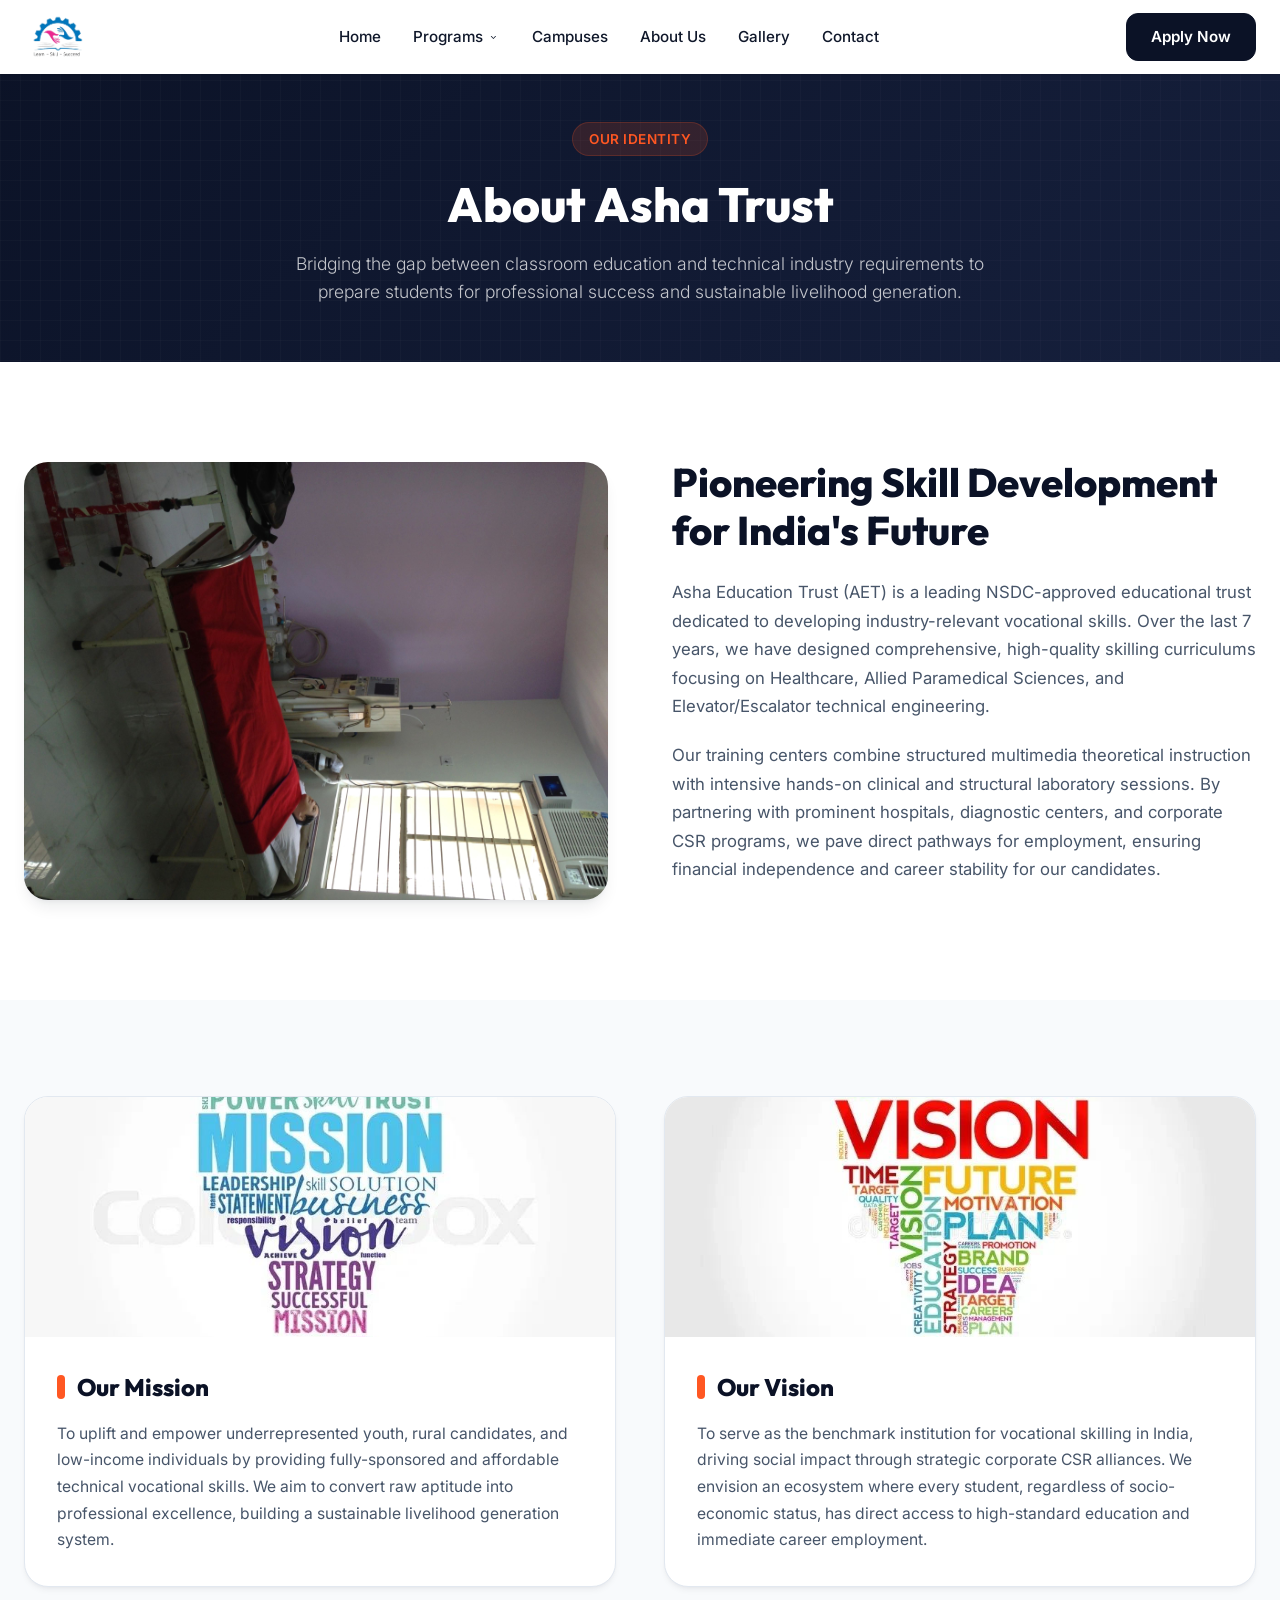
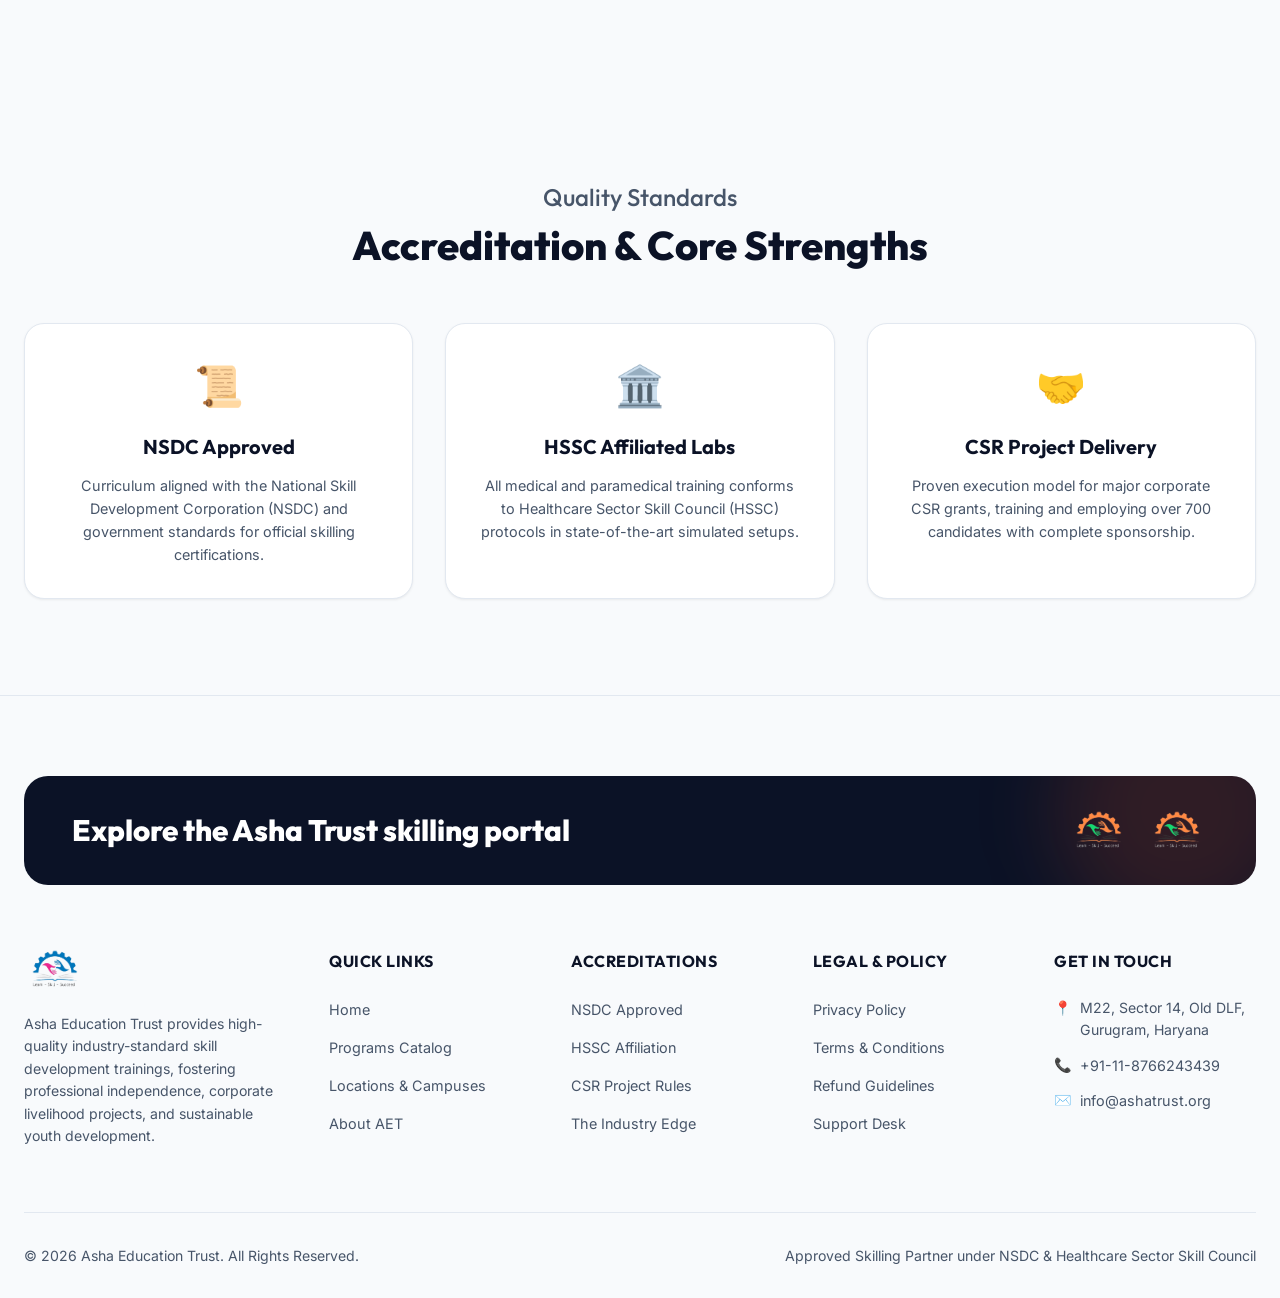
==== about.html @ adbccc6c "feat: add program catalog, about, and contact pages with navigation and styling updates" ====
<!DOCTYPE html>
<html lang="en">
<head>
  <meta charset="UTF-8">
  <meta name="viewport" content="width=device-width, initial-scale=1.0">
  <meta name="description" content="Learn about Asha Education Trust (AET), our mission, vision, government affiliations with NSDC & HSSC, and corporate CSR vocational projects.">
  <meta name="keywords" content="About Asha Education Trust, mission, vision, NSDC, HSSC, CSR skilling, Gurgaon">
  <meta name="author" content="Asha Education Trust">
  
  <title>About Us | Asha Education Trust</title>
  
  <!-- CSS Stylesheet -->
  <link rel="stylesheet" href="style.css">
  
  <!-- Favicon -->
  <link rel="icon" type="image/png" href="images/logo.png">
</head>
<body>

  <!-- --- HEADER & NAVIGATION --- -->
  <header class="site-header" id="site-header">
    <div class="primary-header">
      <div class="container">
        <a href="index.html" class="logo-container" id="logo-link">
          <img src="images/logo.png" alt="Asha Education Trust Logo" id="logo-img">
        </a>
        
        <nav aria-label="Primary Navigation">
          <ul class="nav-links" id="nav-links">
            <li>
              <a href="index.html" class="nav-item-link" id="nav-home">Home</a>
            </li>
            <li>
              <a href="programs.html" class="nav-item-link" id="nav-programs">
                Programs
                <svg xmlns="http://www.w3.org/2000/svg" viewBox="0 0 24 24" width="1em" height="1em"><path fill="currentColor" fill-rule="evenodd" d="M16.53 9.47a.75.75 0 0 1 0 1.06L12 15.06l-4.53-4.53a.75.75 0 1 1 1.06-1.06L12 12.94l3.47-3.47a.75.75 0 0 1 1.06 0" clip-rule="evenodd"></path></svg>
              </a>
            </li>
            <li>
              <a href="index.html#campuses" class="nav-item-link" id="nav-campuses">Campuses</a>
            </li>
            <li>
              <a href="about.html" class="nav-item-link active" id="nav-about">About Us</a>
            </li>
            <li>
              <a href="index.html#gallery" class="nav-item-link" id="nav-gallery">Gallery</a>
            </li>
            <li>
              <a href="contact.html" class="nav-item-link" id="nav-contact">Contact</a>
            </li>
          </ul>
        </nav>
        
        <div class="header-actions">
          <a href="contact.html" class="btn btn-primary" id="header-cta-btn">Apply Now</a>
          
          <button class="nav-toggle-btn" id="menu-toggle" aria-expanded="false" aria-label="Toggle navigation">
            <span></span>
            <span></span>
            <span></span>
          </button>
        </div>
      </div>
    </div>
  </header>

  <!-- --- SUBPAGE HERO BANNER --- -->
  <section class="subpage-banner">
    <div class="subpage-banner-content">
      <span class="subpage-banner-badge">Our Identity</span>
      <h1 class="subpage-banner-title">About Asha Trust</h1>
      <p class="subpage-banner-desc">Bridging the gap between classroom education and technical industry requirements to prepare students for professional success and sustainable livelihood generation.</p>
    </div>
  </section>

  <!-- --- INTRO SECTION --- -->
  <section class="section about-intro-section">
    <div class="container">
      <div class="about-intro-grid">
        
        <!-- Left: Image -->
        <div class="about-intro-img">
          <img src="images/science-lab.jpg" alt="Students practicing clinical techniques in laboratories">
        </div>
        
        <!-- Right: Text Content -->
        <div class="about-intro-content">
          <h2>Pioneering Skill Development for India's Future</h2>
          <p>Asha Education Trust (AET) is a leading NSDC-approved educational trust dedicated to developing industry-relevant vocational skills. Over the last 7 years, we have designed comprehensive, high-quality skilling curriculums focusing on Healthcare, Allied Paramedical Sciences, and Elevator/Escalator technical engineering.</p>
          <p>Our training centers combine structured multimedia theoretical instruction with intensive hands-on clinical and structural laboratory sessions. By partnering with prominent hospitals, diagnostic centers, and corporate CSR programs, we pave direct pathways for employment, ensuring financial independence and career stability for our candidates.</p>
        </div>
        
      </div>
    </div>
  </section>

  <!-- --- MISSION & VISION SECTION --- -->
  <section class="section mission-vision-section">
    <div class="container">
      <div class="mission-vision-grid">
        
        <!-- Mission Card -->
        <div class="mv-card">
          <div class="mv-img-box">
            <img src="images/mission.jpg" alt="Asha Education Trust Mission">
          </div>
          <div class="mv-info-box">
            <h3>Our Mission</h3>
            <p>To uplift and empower underrepresented youth, rural candidates, and low-income individuals by providing fully-sponsored and affordable technical vocational skills. We aim to convert raw aptitude into professional excellence, building a sustainable livelihood generation system.</p>
          </div>
        </div>
        
        <!-- Vision Card -->
        <div class="mv-card">
          <div class="mv-img-box">
            <img src="images/vision.jpg" alt="Asha Education Trust Vision">
          </div>
          <div class="mv-info-box">
            <h3>Our Vision</h3>
            <p>To serve as the benchmark institution for vocational skilling in India, driving social impact through strategic corporate CSR alliances. We envision an ecosystem where every student, regardless of socio-economic status, has direct access to high-standard education and immediate career employment.</p>
          </div>
        </div>
        
      </div>
    </div>
  </section>

  <!-- --- ACCREDITATIONS & CORE VALUES --- -->
  <section class="section edge-section">
    <div class="container text-center">
      <span class="section-pretitle">Quality Standards</span>
      <h2 class="edge-heading" style="margin-bottom: 40px;">Accreditation & Core Strengths</h2>
      
      <div class="about-badges-grid">
        
        <!-- Badge 1 -->
        <div class="about-badge-card">
          <span class="about-badge-icon">📜</span>
          <h4>NSDC Approved</h4>
          <p>Curriculum aligned with the National Skill Development Corporation (NSDC) and government standards for official skilling certifications.</p>
        </div>
        
        <!-- Badge 2 -->
        <div class="about-badge-card">
          <span class="about-badge-icon">🏛️</span>
          <h4>HSSC Affiliated Labs</h4>
          <p>All medical and paramedical training conforms to Healthcare Sector Skill Council (HSSC) protocols in state-of-the-art simulated setups.</p>
        </div>
        
        <!-- Badge 3 -->
        <div class="about-badge-card">
          <span class="about-badge-icon">🤝</span>
          <h4>CSR Project Delivery</h4>
          <p>Proven execution model for major corporate CSR grants, training and employing over 700 candidates with complete sponsorship.</p>
        </div>
        
      </div>
    </div>
  </section>

  <!-- --- FOOTER --- -->
  <footer class="main-footer">
    <div class="container">
      
      <!-- App Explore Banner -->
      <div class="app-explore-banner">
        <h3 class="app-explore-title">Explore the Asha Trust skilling portal</h3>
        <div class="app-store-badges-row">
          <a href="https://play.google.com/store" target="_blank" class="store-badge-link">
            <img src="images/logo.png" alt="Google Play Store Badge placeholder" style="height:40px; border-radius: 4px; object-fit: contain; filter: invert(1);">
          </a>
          <a href="https://apps.apple.com" target="_blank" class="store-badge-link">
            <img src="images/logo.png" alt="Apple App Store Badge placeholder" style="height:40px; border-radius: 4px; object-fit: contain; filter: invert(1);">
          </a>
        </div>
      </div>
      
      <!-- Footer columns -->
      <div class="footer-main-grid">
        
        <!-- Brand column -->
        <div class="footer-brand-col">
          <a href="index.html" class="footer-logo">
            <img src="images/logo.png" alt="Asha Education Trust Logo">
          </a>
          <p class="footer-brand-desc">Asha Education Trust provides high-quality industry-standard skill development trainings, fostering professional independence, corporate livelihood projects, and sustainable youth development.</p>
        </div>
        
        <!-- Links Col 1 -->
        <div class="footer-links-col">
          <h4>Quick Links</h4>
          <ul class="footer-links-list">
            <li><a href="index.html" class="footer-item-link">Home</a></li>
            <li><a href="programs.html" class="footer-item-link">Programs Catalog</a></li>
            <li><a href="index.html#campuses" class="footer-item-link">Locations &amp; Campuses</a></li>
            <li><a href="about.html" class="footer-item-link">About AET</a></li>
          </ul>
        </div>
        
        <!-- Links Col 2 -->
        <div class="footer-links-col">
          <h4>Accreditations</h4>
          <ul class="footer-links-list">
            <li><a href="about.html" class="footer-item-link">NSDC Approved</a></li>
            <li><a href="about.html" class="footer-item-link">HSSC Affiliation</a></li>
            <li><a href="index.html#eligibility" class="footer-item-link">CSR Project Rules</a></li>
            <li><a href="index.html#edge" class="footer-item-link">The Industry Edge</a></li>
          </ul>
        </div>
        
        <!-- Links Col 3 -->
        <div class="footer-links-col">
          <h4>Legal &amp; Policy</h4>
          <ul class="footer-links-list">
            <li><a href="#" class="footer-item-link">Privacy Policy</a></li>
            <li><a href="#" class="footer-item-link">Terms &amp; Conditions</a></li>
            <li><a href="#" class="footer-item-link">Refund Guidelines</a></li>
            <li><a href="contact.html" class="footer-item-link">Support Desk</a></li>
          </ul>
        </div>
        
        <!-- Links Col 4 -->
        <div class="footer-links-col">
          <h4>Get In Touch</h4>
          <div class="footer-contact-address">
            <span>📍</span>
            <span>M22, Sector 14, Old DLF, Gurugram, Haryana</span>
          </div>
          <div class="footer-contact-address">
            <span>📞</span>
            <a href="tel:+91118766243439" class="footer-item-link">+91-11-8766243439</a>
          </div>
          <div class="footer-contact-address">
            <span>✉️</span>
            <a href="mailto:info@ashatrust.org" class="footer-item-link">info@ashatrust.org</a>
          </div>
        </div>
        
      </div>
      
      <!-- Footer Bottom Row -->
      <div class="footer-bottom-row">
        <p>&copy; 2026 Asha Education Trust. All Rights Reserved.</p>
        <p>Approved Skilling Partner under NSDC &amp; Healthcare Sector Skill Council</p>
      </div>
      
    </div>
  </footer>

  <!-- --- LIGHTBOX POPUP MODAL --- -->
  <div class="lightbox" id="lightbox-modal">
    <span class="lightbox-close" id="lightbox-close">&times;</span>
    <img src="" alt="Expanded View" class="lightbox-content" id="lightbox-img">
  </div>

  <!-- Javascript File -->
  <script src="index.js"></script>
</body>
</html>
---- style.css ----
/*
 * Asha Education Trust - Redesigned Stylesheet
 * Fully custom modern UI replica of the Virohan.com design system
 */

@import url('https://fonts.googleapis.com/css2?family=Inter:wght@300;400;500;600;700&family=Outfit:wght@400;500;600;700;800&display=swap');

/* --- DESIGN SYSTEM & TOKENS --- */
:root {
  --color-primary: #FF5722;          /* Vibrant Orange/Red */
  --color-primary-hover: #E64A19;
  --color-primary-light: #FFF5F2;
  --color-navy-dark: #0B1226;         /* Brand Dark Navy */
  --color-navy-slate: #1E293B;        /* Slate Blue */
  --color-bg-light: #F8FAFC;          /* Clean White/Grey */
  --color-bg-white: #FFFFFF;
  --color-text-dark: #0F172A;         /* Charcoal/Slate */
  --color-text-light: #FFFFFF;
  --color-text-muted: #475569;
  --color-border: #E2E8F0;
  --color-red-tag: #EF4444;           /* Alert Red */
  --color-gold-bg: #FFF7ED;           /* Scholarship Pill Bg */
  --color-gold-text: #C2410C;
  
  --font-heading: 'Outfit', sans-serif;
  --font-body: 'Inter', sans-serif;
  
  --shadow-sm: 0 1px 3px rgba(0, 0, 0, 0.05), 0 1px 2px rgba(0, 0, 0, 0.02);
  --shadow-md: 0 4px 6px -1px rgba(15, 23, 42, 0.05), 0 2px 4px -2px rgba(15, 23, 42, 0.05);
  --shadow-lg: 0 10px 15px -3px rgba(15, 23, 42, 0.08), 0 4px 6px -4px rgba(15, 23, 42, 0.08);
  --shadow-xl: 0 20px 25px -5px rgba(15, 23, 42, 0.1), 0 8px 10px -6px rgba(15, 23, 42, 0.1);
  
  --transition-fast: 0.15s ease;
  --transition-normal: 0.3s cubic-bezier(0.4, 0, 0.2, 1);
  --transition-slow: 0.5s ease;
  
  --container-width: 1280px;
  --header-height: 74px; /* main header only */
}

/* --- RESET & BASIC STYLES --- */
*, *::before, *::after {
  box-sizing: border-box;
  margin: 0;
  padding: 0;
}

html {
  scroll-behavior: smooth;
  font-size: 16px;
}

body {
  font-family: var(--font-body);
  background-color: var(--color-bg-white);
  color: var(--color-text-dark);
  line-height: 1.5;
  -webkit-font-smoothing: antialiased;
  overflow-x: hidden;
}

img {
  max-width: 100%;
  height: auto;
  display: block;
}

a {
  color: inherit;
  text-decoration: none;
  transition: var(--transition-fast);
}

ul {
  list-style: none;
}

button, input, select, textarea {
  font-family: inherit;
  font-size: inherit;
  border: none;
  outline: none;
  background: none;
}

/* --- UTILITY CLASSES --- */
.container {
  max-width: var(--container-width);
  margin: 0 auto;
  padding: 0 24px;
}

.section {
  padding: 96px 0;
}

.section-alt {
  background-color: var(--color-bg-light);
}

.text-center {
  text-align: center;
}

.highlight-text {
  color: var(--color-primary);
  font-weight: 700;
}

/* --- BUTTONS --- */
.btn {
  display: inline-flex;
  align-items: center;
  justify-content: center;
  padding: 12px 24px;
  border-radius: 12px;
  font-weight: 600;
  font-size: 0.95rem;
  cursor: pointer;
  transition: var(--transition-normal);
  gap: 8px;
}

.btn-primary {
  background-color: var(--color-navy-dark);
  color: var(--color-text-light);
  border: 1px solid var(--color-navy-dark);
}

.btn-primary:hover {
  background-color: var(--color-primary);
  border-color: var(--color-primary);
  transform: translateY(-2px);
  box-shadow: 0 10px 20px -10px rgba(255, 87, 34, 0.4);
}

.btn-secondary {
  background-color: transparent;
  color: var(--color-text-light);
  border: 1.5px solid rgba(255, 255, 255, 0.3);
}

.btn-secondary:hover {
  background-color: rgba(255, 255, 255, 0.1);
  border-color: var(--color-text-light);
  transform: translateY(-2px);
}

.btn-orange {
  background-color: var(--color-primary);
  color: var(--color-text-light);
  border: 1px solid var(--color-primary);
}

.btn-orange:hover {
  background-color: var(--color-primary-hover);
  border-color: var(--color-primary-hover);
  transform: translateY(-2px);
  box-shadow: 0 10px 20px -10px rgba(255, 87, 34, 0.4);
}

.btn-outline {
  background-color: transparent;
  color: var(--color-navy-dark);
  border: 1.5px solid var(--color-border);
}

.btn-outline:hover {
  border-color: var(--color-navy-dark);
  background-color: rgba(11, 18, 38, 0.02);
}

/* --- DUAL HEADER --- */
.site-header {
  position: fixed;
  top: 0;
  left: 0;
  right: 0;
  z-index: 1000;
  background-color: var(--color-bg-white);
  box-shadow: var(--shadow-sm);
  transition: var(--transition-normal);
}

/* Secondary Navigation */
.secondary-header {
  background-color: var(--color-bg-light);
  border-bottom: 1px solid var(--color-border);
  height: 36px;
  display: flex;
  align-items: center;
}

.secondary-nav {
  display: flex;
  justify-content: flex-end;
  gap: 24px;
  width: 100%;
}

.sec-link {
  font-size: 0.8rem;
  font-weight: 500;
  color: var(--color-text-muted);
}

.sec-link:hover {
  color: var(--color-primary);
}

/* Primary Navigation */
.primary-header {
  height: 74px;
  display: flex;
  align-items: center;
}

.primary-header .container {
  display: flex;
  align-items: center;
  justify-content: space-between;
  width: 100%;
}

.logo-container img {
  height: 44px;
  width: auto;
}

.nav-links {
  display: flex;
  gap: 32px;
  align-items: center;
}

.nav-item-link {
  font-family: var(--font-body);
  font-weight: 500;
  font-size: 0.95rem;
  color: var(--color-text-dark);
  display: flex;
  align-items: center;
  gap: 4px;
  padding: 8px 0;
}

.nav-item-link:hover {
  color: var(--color-primary);
}

.nav-item-link svg {
  font-size: 0.8rem;
  transition: var(--transition-fast);
}

.nav-item-link:hover svg {
  transform: translateY(2px);
}

.header-actions {
  display: flex;
  align-items: center;
  gap: 16px;
}

.nav-toggle-btn {
  display: none;
  flex-direction: column;
  justify-content: space-between;
  width: 24px;
  height: 18px;
  cursor: pointer;
  z-index: 1001;
}

.nav-toggle-btn span {
  display: block;
  height: 2px;
  width: 100%;
  background-color: var(--color-text-dark);
  border-radius: 2px;
  transition: var(--transition-normal);
}

/* --- HERO SECTION --- */
.hero-section {
  padding-top: calc(var(--header-height) + 24px);
  padding-bottom: 48px;
  background-color: var(--color-bg-white);
}

.hero-rounded-card {
  background-color: var(--color-navy-dark);
  border-radius: 32px;
  overflow: hidden;
  display: grid;
  grid-template-columns: 1.1fr 0.9fr;
  color: var(--color-text-light);
  min-height: 520px;
}

.hero-left-content {
  padding: 56px;
  display: flex;
  flex-direction: column;
  justify-content: center;
  align-items: flex-start;
}

/* Scholarship Pill Badge */
.scholarship-badge {
  background-color: var(--color-gold-bg);
  border: 1px solid rgba(194, 65, 12, 0.15);
  border-radius: 9999px;
  padding: 8px 16px;
  display: inline-flex;
  align-items: center;
  gap: 10px;
  margin-bottom: 28px;
  color: var(--color-gold-text);
  font-size: 0.88rem;
  font-weight: 500;
  transition: var(--transition-normal);
}

.scholarship-badge:hover {
  transform: translateY(-2px);
  box-shadow: 0 4px 12px rgba(194, 65, 12, 0.08);
}

.badge-icon {
  background-color: var(--color-primary);
  color: var(--color-text-light);
  width: 24px;
  height: 24px;
  border-radius: 50%;
  display: flex;
  align-items: center;
  justify-content: center;
  font-size: 0.8rem;
}

.badge-tag {
  background-color: var(--color-red-tag);
  color: var(--color-text-light);
  font-size: 0.65rem;
  font-weight: 700;
  padding: 2px 6px;
  border-radius: 4px;
  letter-spacing: 0.5px;
  line-height: 1;
}

.badge-arrow {
  font-size: 1rem;
  margin-left: 4px;
}

.hero-title-main {
  font-family: var(--font-heading);
  font-size: 3.25rem;
  font-weight: 800;
  line-height: 1.15;
  margin-bottom: 20px;
}

.hero-desc-text {
  font-size: 1.1rem;
  color: rgba(255, 255, 255, 0.7);
  margin-bottom: 36px;
  max-width: 520px;
  font-weight: 300;
}

.hero-button-group {
  display: flex;
  gap: 16px;
}

.hero-right-img {
  position: relative;
  background-color: #101524;
  overflow: hidden;
  height: 100%;
}

.hero-right-img img {
  width: 100%;
  height: 100%;
  object-fit: cover;
  object-position: center;
}

/* --- PARTNERS MARQUEE SECTION --- */
.partners-section {
  padding: 48px 0;
  background-color: var(--color-bg-white);
  border-bottom: 1px solid var(--color-border);
}

.marquee-heading {
  font-family: var(--font-heading);
  font-size: 1.25rem;
  font-weight: 600;
  color: var(--color-text-dark);
  margin-bottom: 32px;
}

.marquee-container {
  overflow: hidden;
  position: relative;
  width: 100%;
}

.marquee-container::before,
.marquee-container::after {
  content: '';
  position: absolute;
  top: 0;
  bottom: 0;
  width: 100px;
  z-index: 2;
  pointer-events: none;
}

.marquee-container::before {
  left: 0;
  background: linear-gradient(to right, var(--color-bg-white), transparent);
}

.marquee-container::after {
  right: 0;
  background: linear-gradient(to left, var(--color-bg-white), transparent);
}

.marquee-row {
  display: flex;
  gap: 48px;
  margin-bottom: 24px;
}

.marquee-row-reverse {
  margin-bottom: 0;
}

.marquee-inner {
  display: flex;
  gap: 48px;
  flex-shrink: 0;
  align-items: center;
}

.scroll-left {
  animation: marquee-left 35s linear infinite;
}

.scroll-right {
  animation: marquee-right 35s linear infinite;
}

.marquee-logo-card {
  background-color: var(--color-bg-light);
  border: 1px solid var(--color-border);
  border-radius: 12px;
  padding: 12px 28px;
  display: flex;
  align-items: center;
  justify-content: center;
  height: 60px;
  width: 180px;
  flex-shrink: 0;
  transition: var(--transition-fast);
}

.marquee-logo-card:hover {
  transform: translateY(-2px);
  border-color: var(--color-primary);
  background-color: var(--color-bg-white);
}

.marquee-logo-card img {
  max-height: 38px;
  max-width: 100%;
  object-fit: contain;
}

@keyframes marquee-left {
  0% { transform: translateX(0); }
  100% { transform: translateX(calc(-50% - 24px)); }
}

@keyframes marquee-right {
  0% { transform: translateX(calc(-50% - 24px)); }
  100% { transform: translateX(0); }
}

/* --- STATS & CAREER SECTION --- */
.career-stats-section {
  background-color: var(--color-bg-white);
}

.career-grid {
  display: grid;
  grid-template-columns: 0.95fr 1.05fr;
  gap: 64px;
  align-items: center;
}

.career-img-box {
  border-radius: 24px;
  overflow: hidden;
  height: 480px;
  box-shadow: var(--shadow-lg);
}

.career-img-box img {
  width: 100%;
  height: 100%;
  object-fit: cover;
}

.career-info-box {
  display: flex;
  flex-direction: column;
}

.section-pretitle {
  font-family: var(--font-heading);
  font-size: 1.5rem;
  font-weight: 500;
  color: var(--color-text-muted);
  margin-bottom: 8px;
}

.section-main-title {
  font-family: var(--font-heading);
  font-size: 2.75rem;
  font-weight: 800;
  color: var(--color-navy-dark);
  line-height: 1.15;
  margin-bottom: 40px;
}

.stats-grid {
  display: grid;
  grid-template-columns: repeat(2, 1fr);
  gap: 32px;
}

.stat-card-item {
  display: flex;
  flex-direction: column;
  border-left: 3px solid var(--color-primary);
  padding-left: 20px;
}

.stat-number {
  font-family: var(--font-heading);
  font-size: 2.5rem;
  font-weight: 800;
  color: var(--color-primary);
  line-height: 1;
  margin-bottom: 8px;
}

.stat-description {
  font-size: 0.95rem;
  font-weight: 500;
  color: var(--color-text-muted);
}

/* --- CAMPUS GRID SECTION (BLUEPRINT BG) --- */
.campuses-section {
  background-image: 
    linear-gradient(rgba(255, 255, 255, 0.03) 1px, transparent 1px),
    linear-gradient(90deg, rgba(255, 255, 255, 0.03) 1px, transparent 1px);
  background-size: 24px 24px;
  background-color: var(--color-navy-dark);
  color: var(--color-text-light);
}

.campuses-title-wrapper {
  margin-bottom: 56px;
}

.campuses-subtitle {
  color: rgba(255, 255, 255, 0.7);
  font-size: 1.1rem;
  margin-top: 12px;
  max-width: 600px;
  margin-left: auto;
  margin-right: auto;
}

.campuses-grid {
  display: grid;
  grid-template-columns: repeat(3, 1fr);
  gap: 32px;
}

.campus-card {
  background-color: var(--color-navy-light);
  border: 1px solid rgba(255, 255, 255, 0.05);
  border-radius: 20px;
  overflow: hidden;
  display: flex;
  flex-direction: column;
  transition: var(--transition-normal);
}

.campus-card:hover {
  transform: translateY(-8px);
  box-shadow: var(--shadow-xl);
  border-color: rgba(255, 255, 255, 0.15);
}

.campus-img-box {
  height: 200px;
  position: relative;
}

.campus-img-box img {
  width: 100%;
  height: 100%;
  object-fit: cover;
}

.campus-info-box {
  padding: 24px;
  display: flex;
  flex-direction: column;
  flex-grow: 1;
}

.campus-name-row {
  display: flex;
  align-items: center;
  gap: 12px;
  margin-bottom: 16px;
}

.campus-logo-badge {
  width: 36px;
  height: 36px;
  border-radius: 8px;
  background-color: var(--color-bg-white);
  padding: 4px;
  display: flex;
  align-items: center;
  justify-content: center;
}

.campus-logo-badge img {
  max-height: 100%;
  max-width: 100%;
  object-fit: contain;
}

.campus-title-heading {
  font-family: var(--font-heading);
  font-size: 1.25rem;
  font-weight: 700;
  color: var(--color-text-light);
}

.campus-tags-row {
  display: flex;
  flex-wrap: wrap;
  gap: 8px;
  margin-bottom: 24px;
}

.campus-tag-pill {
  font-size: 0.75rem;
  font-weight: 600;
  padding: 4px 10px;
  border-radius: 6px;
  background-color: rgba(255, 255, 255, 0.08);
  color: rgba(255, 255, 255, 0.9);
}

.campus-tag-pill.accent-pill {
  background-color: var(--color-primary);
  color: var(--color-text-light);
}

.campus-detail-list {
  display: flex;
  flex-direction: column;
  gap: 12px;
  margin-bottom: 24px;
  flex-grow: 1;
}

.campus-detail-item {
  display: flex;
  gap: 12px;
  font-size: 0.9rem;
}

.campus-detail-icon {
  color: var(--color-primary);
  flex-shrink: 0;
  font-size: 1.05rem;
}

.campus-detail-label {
  color: rgba(255, 255, 255, 0.5);
  display: block;
  font-size: 0.75rem;
  text-transform: uppercase;
  letter-spacing: 0.5px;
}

.campus-detail-val {
  color: rgba(255, 255, 255, 0.9);
  font-weight: 500;
}

.campus-card-btn {
  width: 100%;
  padding: 12px;
  border-radius: 10px;
  font-weight: 600;
  font-size: 0.9rem;
  background-color: rgba(255, 255, 255, 0.05);
  color: var(--color-text-light);
  border: 1px solid rgba(255, 255, 255, 0.1);
  text-align: center;
  transition: var(--transition-fast);
  cursor: pointer;
}

.campus-card:hover .campus-card-btn {
  background-color: var(--color-primary);
  border-color: var(--color-primary);
}

/* --- PROGRAMS EXPLORER SECTION --- */
.programs-section-custom {
  background-color: var(--color-bg-white);
}

.section-heading-custom {
  font-family: var(--font-heading);
  font-size: 2.75rem;
  font-weight: 800;
  color: var(--color-navy-dark);
  margin-bottom: 48px;
}

.programs-grid-custom {
  display: grid;
  grid-template-columns: repeat(3, 1fr);
  gap: 32px;
  margin-bottom: 48px;
}

.program-card-custom {
  background-color: var(--color-bg-white);
  border: 1px solid var(--color-border);
  border-radius: 20px;
  overflow: hidden;
  display: flex;
  flex-direction: column;
  transition: var(--transition-normal);
  box-shadow: var(--shadow-sm);
}

.program-card-custom:hover {
  transform: translateY(-6px);
  box-shadow: var(--shadow-xl);
  border-color: rgba(255, 87, 34, 0.2);
}

.program-img-custom {
  height: 190px;
  width: 100%;
  overflow: hidden;
}

.program-img-custom img {
  width: 100%;
  height: 100%;
  object-fit: cover;
  transition: var(--transition-slow);
}

.program-card-custom:hover .program-img-custom img {
  transform: scale(1.08);
}

.program-info-custom {
  padding: 24px;
  display: flex;
  flex-direction: column;
  flex-grow: 1;
}

.program-name-custom {
  font-family: var(--font-heading);
  font-size: 1.35rem;
  font-weight: 700;
  color: var(--color-navy-dark);
  margin-bottom: 12px;
}

.program-duration-badge {
  font-size: 0.75rem;
  font-weight: 600;
  padding: 4px 10px;
  border-radius: 6px;
  background-color: var(--color-primary-light);
  color: var(--color-primary);
  align-self: flex-start;
  margin-bottom: 16px;
}

.program-desc-custom {
  font-size: 0.92rem;
  color: var(--color-text-muted);
  line-height: 1.6;
  margin-bottom: 24px;
  flex-grow: 1;
}

.program-action-btn {
  display: flex;
  align-items: center;
  justify-content: center;
  width: 100%;
  padding: 12px;
  background-color: var(--color-bg-light);
  border-radius: 10px;
  font-weight: 600;
  font-size: 0.9rem;
  color: var(--color-text-dark);
  transition: var(--transition-fast);
}

.program-card-custom:hover .program-action-btn {
  background-color: var(--color-primary);
  color: var(--color-text-light);
}

.explore-more-row {
  display: flex;
  justify-content: center;
}

/* --- VIBRANT CTA BANNER --- */
.eligibility-cta-section {
  background-color: var(--color-primary);
  color: var(--color-text-light);
  text-center: center;
  position: relative;
  overflow: hidden;
}

.eligibility-cta-section::before {
  content: '';
  position: absolute;
  top: 0;
  left: 0;
  width: 100%;
  height: 100%;
  background-image: 
    linear-gradient(rgba(255, 255, 255, 0.05) 1px, transparent 1px),
    linear-gradient(90deg, rgba(255, 255, 255, 0.05) 1px, transparent 1px);
  background-size: 24px 24px;
  pointer-events: none;
}

.cta-banner-content {
  max-width: 680px;
  margin: 0 auto;
  position: relative;
  z-index: 5;
}

.cta-banner-title {
  font-family: var(--font-heading);
  font-size: 2.75rem;
  font-weight: 800;
  line-height: 1.2;
  margin-bottom: 16px;
}

.cta-banner-desc {
  font-size: 1.1rem;
  color: rgba(255, 255, 255, 0.9);
  margin-bottom: 32px;
  font-weight: 300;
}

.cta-banner-content .btn {
  padding: 14px 32px;
  font-size: 1rem;
  background-color: var(--color-bg-white);
  color: var(--color-navy-dark);
  border-radius: 12px;
}

.cta-banner-content .btn:hover {
  transform: translateY(-3px);
  box-shadow: 0 10px 25px rgba(0, 0, 0, 0.15);
}

/* --- THE INDUSTRY EDGE SECTION --- */
.edge-section {
  background-color: var(--color-bg-light);
}

.edge-heading {
  font-family: var(--font-heading);
  font-size: 2.5rem;
  font-weight: 800;
  color: var(--color-navy-dark);
  margin-bottom: 48px;
}

.edge-grid {
  display: grid;
  grid-template-columns: repeat(4, 1fr);
  gap: 24px;
}

.edge-card {
  background-color: var(--color-bg-white);
  border: 1px solid var(--color-border);
  border-radius: 16px;
  padding: 32px 24px;
  transition: var(--transition-normal);
  display: flex;
  flex-direction: column;
}

.edge-card:hover {
  transform: translateY(-5px);
  box-shadow: var(--shadow-lg);
  border-color: rgba(255, 87, 34, 0.2);
}

.edge-icon-box {
  width: 48px;
  height: 48px;
  border-radius: 12px;
  background-color: var(--color-primary-light);
  color: var(--color-primary);
  display: flex;
  align-items: center;
  justify-content: center;
  font-size: 1.5rem;
  margin-bottom: 24px;
}

.edge-card-title {
  font-family: var(--font-heading);
  font-size: 1.15rem;
  font-weight: 700;
  color: var(--color-navy-dark);
  margin-bottom: 12px;
  line-height: 1.3;
}

.edge-card-desc {
  font-size: 0.88rem;
  color: var(--color-text-muted);
  line-height: 1.6;
}

/* --- TESTIMONIALS SLIDER SECTION --- */
.testimonials-section {
  background-color: var(--color-bg-white);
  overflow: hidden;
}

.testimonials-heading {
  font-family: var(--font-heading);
  font-size: 2.5rem;
  font-weight: 800;
  color: var(--color-navy-dark);
  margin-bottom: 48px;
}

.testimonials-slider-container {
  display: flex;
  gap: 30px;
  overflow-x: auto;
  scroll-behavior: smooth;
  scroll-snap-type: x mandatory;
  padding-bottom: 24px;
  width: 100%;
}

.testimonials-slider-container::-webkit-scrollbar {
  height: 6px;
}

.testimonials-slider-container::-webkit-scrollbar-track {
  background: var(--color-bg-light);
}

.testimonials-slider-container::-webkit-scrollbar-thumb {
  background: var(--color-border);
  border-radius: 3px;
}

.testimonial-slide-card {
  flex: 0 0 calc(33.333% - 20px);
  scroll-snap-align: start;
  background-color: var(--color-bg-light);
  border: 1px solid var(--color-border);
  border-radius: 20px;
  overflow: hidden;
  display: flex;
  flex-direction: column;
}

.testimonial-video-box {
  height: 200px;
  background-color: #101524;
  position: relative;
}

.testimonial-video-box img {
  width: 100%;
  height: 100%;
  object-fit: cover;
  opacity: 0.85;
}

.play-button-overlay {
  position: absolute;
  top: 50%;
  left: 50%;
  transform: translate(-50%, -50%);
  width: 54px;
  height: 54px;
  border-radius: 50%;
  background-color: var(--color-primary);
  color: var(--color-text-light);
  display: flex;
  align-items: center;
  justify-content: center;
  font-size: 1rem;
  box-shadow: 0 4px 15px rgba(255, 87, 34, 0.4);
  cursor: pointer;
  transition: var(--transition-fast);
}

.play-button-overlay:hover {
  transform: translate(-50%, -50%) scale(1.1);
  background-color: var(--color-primary-hover);
}

.testimonial-body {
  padding: 24px;
  display: flex;
  flex-direction: column;
  flex-grow: 1;
  justify-content: space-between;
}

.testimonial-quote-text {
  font-size: 0.95rem;
  color: var(--color-text-dark);
  line-height: 1.6;
  font-style: italic;
  margin-bottom: 24px;
}

.testimonial-footer-info {
  display: flex;
  justify-content: space-between;
  align-items: center;
  border-top: 1px solid var(--color-border);
  padding-top: 16px;
}

.student-identity {
  display: flex;
  flex-direction: column;
}

.student-name-text {
  font-family: var(--font-heading);
  font-size: 1.05rem;
  font-weight: 700;
  color: var(--color-navy-dark);
}

.student-course-text {
  font-size: 0.8rem;
  color: var(--color-text-muted);
  font-weight: 500;
}

.employer-logo-box {
  height: 24px;
  max-width: 100px;
}

.employer-logo-box img {
  height: 100%;
  width: auto;
  object-fit: contain;
}

/* --- GALLERY SECTION --- */
.gallery-section-custom {
  background-color: var(--color-bg-light);
}

.gallery-grid-custom {
  display: grid;
  grid-template-columns: repeat(3, 1fr);
  gap: 20px;
  margin-top: 40px;
}

.gallery-card-custom {
  position: relative;
  border-radius: 16px;
  overflow: hidden;
  aspect-ratio: 4/3;
  cursor: pointer;
  box-shadow: var(--shadow-sm);
  transition: var(--transition-normal);
}

.gallery-card-custom img {
  width: 100%;
  height: 100%;
  object-fit: cover;
  transition: var(--transition-slow);
}

.gallery-card-overlay {
  position: absolute;
  top: 0;
  left: 0;
  right: 0;
  bottom: 0;
  background-color: rgba(11, 18, 38, 0.75);
  display: flex;
  align-items: center;
  justify-content: center;
  opacity: 0;
  transition: var(--transition-normal);
}

.gallery-zoom-icon {
  color: var(--color-text-light);
  font-size: 2rem;
  transform: scale(0.8);
  transition: var(--transition-normal);
}

.gallery-card-custom:hover {
  transform: translateY(-4px);
  box-shadow: var(--shadow-lg);
}

.gallery-card-custom:hover img {
  transform: scale(1.08);
}

.gallery-card-custom:hover .gallery-card-overlay {
  opacity: 1;
}

.gallery-card-custom:hover .gallery-zoom-icon {
  transform: scale(1);
}

/* --- CONTACT & FORM SECTION --- */
.contact-section-custom {
  background-color: var(--color-bg-white);
}

.contact-layout-grid {
  display: grid;
  grid-template-columns: 1fr 1fr;
  gap: 64px;
  margin-top: 48px;
}

.contact-form-card-custom {
  background-color: var(--color-bg-light);
  border: 1px solid var(--color-border);
  border-radius: 20px;
  padding: 40px;
  box-shadow: var(--shadow-sm);
}

.contact-form-heading {
  font-family: var(--font-heading);
  font-size: 1.5rem;
  font-weight: 700;
  color: var(--color-navy-dark);
  margin-bottom: 28px;
}

.form-group-custom {
  margin-bottom: 20px;
}

.form-group-custom label {
  display: block;
  font-size: 0.88rem;
  font-weight: 600;
  color: var(--color-text-dark);
  margin-bottom: 8px;
}

.form-control-custom {
  width: 100%;
  background-color: var(--color-bg-white);
  border: 1.5px solid var(--color-border);
  border-radius: 10px;
  padding: 12px 16px;
  font-size: 0.95rem;
  color: var(--color-text-dark);
  transition: var(--transition-fast);
}

.form-control-custom:focus {
  border-color: var(--color-primary);
  box-shadow: 0 0 0 3px rgba(255, 87, 34, 0.1);
}

textarea.form-control-custom {
  resize: vertical;
  min-height: 120px;
}

.contact-details-box {
  display: flex;
  flex-direction: column;
  gap: 32px;
}

.detail-info-block {
  display: flex;
  gap: 20px;
}

.detail-info-icon {
  width: 48px;
  height: 48px;
  border-radius: 12px;
  background-color: var(--color-primary-light);
  color: var(--color-primary);
  display: flex;
  align-items: center;
  justify-content: center;
  font-size: 1.25rem;
  flex-shrink: 0;
}

.detail-info-content h5 {
  font-family: var(--font-heading);
  font-size: 1.15rem;
  font-weight: 700;
  color: var(--color-navy-dark);
  margin-bottom: 8px;
}

.detail-info-content p {
  font-size: 0.95rem;
  color: var(--color-text-muted);
  line-height: 1.6;
}

.hours-table-custom {
  width: 100%;
  border-collapse: collapse;
  font-size: 0.9rem;
  color: var(--color-text-muted);
  margin-top: 8px;
}

.hours-table-custom td {
  padding: 6px 0;
}

.hours-table-custom td:first-child {
  font-weight: 600;
  color: var(--color-text-dark);
}

.hours-table-custom td:last-child {
  text-align: right;
}

.hours-table-custom tr {
  border-bottom: 1px solid rgba(226, 232, 240, 0.5);
}

.hours-table-custom tr:last-child {
  border-bottom: none;
}

.wa-link-btn {
  display: inline-flex;
  align-items: center;
  gap: 10px;
  background-color: #25D366;
  color: var(--color-text-light);
  font-weight: 600;
  padding: 12px 24px;
  border-radius: 12px;
  margin-top: 16px;
  box-shadow: 0 4px 12px rgba(37, 211, 102, 0.2);
}

.wa-link-btn:hover {
  background-color: #20BA5A;
  transform: translateY(-2px);
  box-shadow: 0 6px 16px rgba(37, 211, 102, 0.3);
}

/* --- FOOTER SECTION --- */
.main-footer {
  background-color: var(--color-bg-light);
  border-top: 1px solid var(--color-border);
  padding: 80px 0 32px;
}

.app-explore-banner {
  background-color: var(--color-navy-dark);
  border-radius: 24px;
  padding: 32px 48px;
  display: flex;
  align-items: center;
  justify-content: space-between;
  margin-bottom: 64px;
  color: var(--color-text-light);
  position: relative;
  overflow: hidden;
}

.app-explore-banner::before {
  content: '';
  position: absolute;
  right: -50px;
  bottom: -50px;
  width: 250px;
  height: 250px;
  border-radius: 50%;
  background: rgba(255, 87, 34, 0.15);
  filter: blur(40px);
}

.app-explore-title {
  font-family: var(--font-heading);
  font-size: 1.85rem;
  font-weight: 800;
}

.app-store-badges-row {
  display: flex;
  gap: 16px;
  z-index: 5;
}

.store-badge-link img {
  height: 40px;
  width: auto;
  border-radius: 6px;
}

.footer-main-grid {
  display: grid;
  grid-template-columns: 1.25fr repeat(4, 0.95fr);
  gap: 40px;
  margin-bottom: 64px;
}

.footer-brand-col {
  display: flex;
  flex-direction: column;
}

.footer-logo img {
  height: 40px;
  width: auto;
  margin-bottom: 24px;
}

.footer-brand-desc {
  font-size: 0.88rem;
  color: var(--color-text-muted);
  line-height: 1.6;
}

.footer-links-col h4 {
  font-family: var(--font-heading);
  font-size: 1rem;
  font-weight: 700;
  color: var(--color-navy-dark);
  margin-bottom: 24px;
  text-transform: uppercase;
  letter-spacing: 0.5px;
}

.footer-links-list {
  display: flex;
  flex-direction: column;
  gap: 14px;
}

.footer-item-link {
  font-size: 0.9rem;
  color: var(--color-text-muted);
}

.footer-item-link:hover {
  color: var(--color-primary);
  padding-left: 2px;
}

.footer-contact-address {
  font-size: 0.88rem;
  color: var(--color-text-muted);
  line-height: 1.6;
  margin-bottom: 12px;
  display: flex;
  gap: 8px;
}

.footer-contact-address i {
  color: var(--color-primary);
  margin-top: 4px;
}

.footer-bottom-row {
  border-top: 1px solid var(--color-border);
  padding-top: 32px;
  display: flex;
  justify-content: space-between;
  align-items: center;
  font-size: 0.88rem;
  color: var(--color-text-muted);
}

/* --- LIGHTBOX MODAL --- */
.lightbox {
  position: fixed;
  top: 0;
  left: 0;
  width: 100vw;
  height: 100vh;
  background-color: rgba(11, 18, 38, 0.95);
  display: flex;
  align-items: center;
  justify-content: center;
  z-index: 2000;
  opacity: 0;
  pointer-events: none;
  transition: opacity var(--transition-normal);
}

.lightbox.active {
  opacity: 1;
  pointer-events: auto;
}

.lightbox-content {
  max-width: 85vw;
  max-height: 85vh;
  border-radius: 12px;
  box-shadow: var(--shadow-xl);
  transform: scale(0.95);
  transition: transform var(--transition-normal);
}

.lightbox.active .lightbox-content {
  transform: scale(1);
}

.lightbox-close {
  position: absolute;
  top: 24px;
  right: 24px;
  font-size: 2.5rem;
  color: var(--color-text-light);
  cursor: pointer;
  user-select: none;
}

/* --- MOBILE DRAWER & RESPONSIVENESS --- */
@media (max-width: 1024px) {
  :root {
    --header-height: 74px; /* Hide secondary nav in mobile, set header height */
  }

  .secondary-header {
    display: none;
  }

  .nav-toggle-btn {
    display: flex;
  }

  .nav-links {
    position: fixed;
    top: var(--header-height);
    left: -100%;
    width: 100%;
    height: calc(100vh - var(--header-height));
    background-color: var(--color-bg-white);
    flex-direction: column;
    align-items: stretch;
    padding: 32px 24px;
    gap: 16px;
    box-shadow: 0 10px 15px -3px rgba(15, 23, 42, 0.05);
    transition: var(--transition-normal);
    overflow-y: auto;
  }

  .nav-links.active {
    left: 0;
  }

  .nav-item-link {
    font-size: 1.1rem;
    padding: 12px 0;
    border-bottom: 1px solid var(--color-bg-light);
    justify-content: space-between;
  }

  .nav-toggle-btn.open span:nth-child(1) {
    transform: translateY(8px) rotate(45deg);
  }

  .nav-toggle-btn.open span:nth-child(2) {
    opacity: 0;
  }

  .nav-toggle-btn.open span:nth-child(3) {
    transform: translateY(-8px) rotate(-45deg);
  }

  .hero-rounded-card {
    grid-template-columns: 1fr;
    border-radius: 24px;
    min-height: auto;
  }

  .hero-left-content {
    padding: 40px 24px;
  }

  .hero-title-main {
    font-size: 2.5rem;
  }

  .hero-right-img {
    height: 320px;
  }

  .campuses-grid,
  .programs-grid-custom,
  .edge-grid,
  .gallery-grid-custom,
  .contact-layout-grid {
    grid-template-columns: repeat(2, 1fr);
  }

  .footer-main-grid {
    grid-template-columns: 1.5fr 1fr 1fr;
    gap: 32px;
  }

  .app-explore-banner {
    flex-direction: column;
    gap: 24px;
    text-align: center;
    padding: 32px 24px;
  }

  .testimonial-slide-card {
    flex: 0 0 calc(50% - 15px);
  }
}

@media (max-width: 768px) {
  .section {
    padding: 64px 0;
  }

  .career-grid {
    grid-template-columns: 1fr;
    gap: 40px;
  }

  .career-img-box {
    height: 320px;
  }

  .campuses-grid,
  .programs-grid-custom,
  .edge-grid,
  .gallery-grid-custom,
  .contact-layout-grid {
    grid-template-columns: 1fr;
  }

  .stats-grid {
    gap: 20px;
  }

  .section-main-title {
    font-size: 2.25rem;
    margin-bottom: 24px;
  }

  .cta-banner-title {
    font-size: 2rem;
  }

  .testimonial-slide-card {
    flex: 0 0 100%;
  }

  .footer-main-grid {
    grid-template-columns: 1fr;
    gap: 32px;
  }

  .footer-bottom-row {
    flex-direction: column;
    gap: 16px;
    text-align: center;
  }

  .hero-button-group {
    flex-direction: column;
    width: 100%;
  }

  .hero-button-group .btn {
    width: 100%;
  }

  .contact-form-card-custom {
    padding: 24px 16px;
  }
}

/* --- SUBPAGE HERO BANNERS --- */
.subpage-banner {
  padding-top: calc(var(--header-height) + 48px);
  padding-bottom: 56px;
  background: linear-gradient(135deg, var(--color-navy-dark) 0%, #16203d 100%);
  color: var(--color-text-light);
  position: relative;
  overflow: hidden;
  text-align: center;
}

.subpage-banner::before {
  content: '';
  position: absolute;
  top: 0;
  left: 0;
  width: 100%;
  height: 100%;
  background-image: 
    linear-gradient(rgba(255, 255, 255, 0.02) 1px, transparent 1px),
    linear-gradient(90deg, rgba(255, 255, 255, 0.02) 1px, transparent 1px);
  background-size: 20px 20px;
  pointer-events: none;
}

.subpage-banner-content {
  position: relative;
  z-index: 2;
  max-width: 800px;
  margin: 0 auto;
  padding: 0 24px;
}

.subpage-banner-badge {
  display: inline-flex;
  align-items: center;
  background-color: rgba(255, 87, 34, 0.15);
  color: var(--color-primary);
  font-size: 0.85rem;
  font-weight: 600;
  padding: 6px 16px;
  border-radius: 9999px;
  margin-bottom: 20px;
  border: 1px solid rgba(255, 87, 34, 0.2);
  letter-spacing: 0.5px;
  text-transform: uppercase;
}

.subpage-banner-title {
  font-family: var(--font-heading);
  font-size: 3rem;
  font-weight: 800;
  line-height: 1.2;
  margin-bottom: 16px;
}

.subpage-banner-desc {
  font-size: 1.1rem;
  color: rgba(255, 255, 255, 0.75);
  font-weight: 300;
  line-height: 1.6;
}

/* --- CONTACT PAGE DETAILS & FORM --- */
.contact-section-container {
  background-color: var(--color-bg-white);
}

.contact-grid-custom {
  display: grid;
  grid-template-columns: 1fr 1.1fr;
  gap: 64px;
  align-items: start;
}

.contact-details-card {
  background-color: var(--color-bg-light);
  border: 1px solid var(--color-border);
  border-radius: 24px;
  padding: 48px;
  box-shadow: var(--shadow-md);
}

.contact-details-card h3 {
  font-family: var(--font-heading);
  font-size: 1.75rem;
  font-weight: 800;
  color: var(--color-navy-dark);
  margin-bottom: 32px;
  border-bottom: 2px solid var(--color-primary);
  padding-bottom: 12px;
  display: inline-block;
}

.contact-details-list {
  display: flex;
  flex-direction: column;
  gap: 32px;
}

.contact-detail-item-custom {
  display: flex;
  gap: 20px;
}

.contact-detail-icon-custom {
  width: 52px;
  height: 52px;
  border-radius: 14px;
  background-color: var(--color-primary-light);
  color: var(--color-primary);
  display: flex;
  align-items: center;
  justify-content: center;
  font-size: 1.5rem;
  flex-shrink: 0;
  box-shadow: 0 4px 10px rgba(255, 87, 34, 0.08);
}

.contact-detail-content-custom h5 {
  font-family: var(--font-heading);
  font-size: 1.2rem;
  font-weight: 700;
  color: var(--color-navy-dark);
  margin-bottom: 6px;
}

.contact-detail-content-custom p {
  font-size: 0.95rem;
  color: var(--color-text-muted);
  line-height: 1.6;
}

.contact-detail-content-custom a {
  color: var(--color-navy-dark);
  font-weight: 600;
}

.contact-detail-content-custom a:hover {
  color: var(--color-primary);
}

/* Map Section styling */
.map-section {
  padding-bottom: 96px;
  background-color: var(--color-bg-light);
}

.map-container-custom {
  width: 100%;
  height: 480px;
  border-radius: 24px;
  overflow: hidden;
  box-shadow: var(--shadow-lg);
  border: 4px solid var(--color-bg-white);
  transition: var(--transition-normal);
}

.map-container-custom:hover {
  box-shadow: var(--shadow-xl);
  transform: translateY(-2px);
}

.map-container-custom iframe {
  width: 100%;
  height: 100%;
  border: none;
}

/* --- ABOUT PAGE STYLES --- */
.about-intro-section {
  background-color: var(--color-bg-white);
}

.about-intro-grid {
  display: grid;
  grid-template-columns: 1fr 1fr;
  gap: 64px;
  align-items: center;
}

.about-intro-img {
  border-radius: 24px;
  overflow: hidden;
  box-shadow: var(--shadow-lg);
  position: relative;
}

.about-intro-img img {
  width: 100%;
  height: auto;
  object-fit: cover;
}

.about-intro-content h2 {
  font-family: var(--font-heading);
  font-size: 2.5rem;
  font-weight: 800;
  color: var(--color-navy-dark);
  margin-bottom: 24px;
  line-height: 1.2;
}

.about-intro-content p {
  font-size: 1.05rem;
  color: var(--color-text-muted);
  line-height: 1.7;
  margin-bottom: 20px;
}

.mission-vision-section {
  background-color: var(--color-bg-light);
}

.mission-vision-grid {
  display: grid;
  grid-template-columns: 1fr 1fr;
  gap: 48px;
}

.mv-card {
  background-color: var(--color-bg-white);
  border: 1px solid var(--color-border);
  border-radius: 24px;
  overflow: hidden;
  box-shadow: var(--shadow-md);
  display: flex;
  flex-direction: column;
  transition: var(--transition-normal);
}

.mv-card:hover {
  transform: translateY(-6px);
  box-shadow: var(--shadow-lg);
  border-color: rgba(255, 87, 34, 0.2);
}

.mv-img-box {
  height: 240px;
  overflow: hidden;
}

.mv-img-box img {
  width: 100%;
  height: 100%;
  object-fit: cover;
  transition: var(--transition-slow);
}

.mv-card:hover .mv-img-box img {
  transform: scale(1.06);
}

.mv-info-box {
  padding: 32px;
  flex-grow: 1;
}

.mv-info-box h3 {
  font-family: var(--font-heading);
  font-size: 1.5rem;
  font-weight: 800;
  color: var(--color-navy-dark);
  margin-bottom: 16px;
  display: flex;
  align-items: center;
  gap: 12px;
}

.mv-info-box h3::before {
  content: '';
  display: block;
  width: 8px;
  height: 24px;
  border-radius: 4px;
  background-color: var(--color-primary);
}

.mv-info-box p {
  font-size: 0.98rem;
  color: var(--color-text-muted);
  line-height: 1.7;
}

/* Core values or accreditations section for About page */
.about-badges-grid {
  display: grid;
  grid-template-columns: repeat(3, 1fr);
  gap: 32px;
  margin-top: 48px;
}

.about-badge-card {
  background-color: var(--color-bg-white);
  border: 1px solid var(--color-border);
  border-radius: 20px;
  padding: 32px;
  text-align: center;
  box-shadow: var(--shadow-sm);
  transition: var(--transition-normal);
}

.about-badge-card:hover {
  transform: translateY(-4px);
  box-shadow: var(--shadow-md);
  border-color: var(--color-primary);
}

.about-badge-icon {
  font-size: 2.5rem;
  margin-bottom: 16px;
  display: block;
}

.about-badge-card h4 {
  font-family: var(--font-heading);
  font-size: 1.25rem;
  font-weight: 700;
  color: var(--color-navy-dark);
  margin-bottom: 12px;
}

.about-badge-card p {
  font-size: 0.9rem;
  color: var(--color-text-muted);
  line-height: 1.6;
}

/* --- PROGRAMS DETAILED PAGE --- */
.programs-detail-section {
  background-color: var(--color-bg-white);
}

.program-detail-row {
  display: flex;
  align-items: center;
  gap: 64px;
  margin-bottom: 96px;
}

.program-detail-row:last-child {
  margin-bottom: 0;
}

.program-detail-row:nth-child(even) {
  flex-direction: row-reverse;
}

.program-detail-img-box {
  flex: 1;
  border-radius: 28px;
  overflow: hidden;
  box-shadow: var(--shadow-lg);
  height: 420px;
  position: relative;
}

.program-detail-img-box img {
  width: 100%;
  height: 100%;
  object-fit: cover;
  transition: var(--transition-slow);
}

.program-detail-row:hover .program-detail-img-box img {
  transform: scale(1.05);
}

.program-detail-content {
  flex: 1;
}

.program-detail-content .program-duration-badge {
  margin-bottom: 20px;
}

.program-detail-title {
  font-family: var(--font-heading);
  font-size: 2.25rem;
  font-weight: 800;
  color: var(--color-navy-dark);
  margin-bottom: 20px;
  line-height: 1.2;
}

.program-detail-desc {
  font-size: 1.05rem;
  color: var(--color-text-muted);
  line-height: 1.7;
  margin-bottom: 24px;
}

.program-curriculum-list {
  display: grid;
  grid-template-columns: repeat(2, 1fr);
  gap: 16px;
  margin-bottom: 32px;
}

.program-curriculum-item {
  display: flex;
  align-items: center;
  gap: 10px;
  font-size: 0.95rem;
  color: var(--color-text-dark);
  font-weight: 500;
}

.program-curriculum-item svg {
  color: var(--color-primary);
  flex-shrink: 0;
}

/* --- SUBPAGES RESPONSIVENESS OVERRIDES --- */
@media (max-width: 1024px) {
  .subpage-banner-title {
    font-size: 2.5rem;
  }
  
  .contact-grid-custom {
    gap: 40px;
  }
  
  .contact-details-card {
    padding: 32px;
  }
  
  .about-intro-grid {
    gap: 40px;
  }
  
  .about-intro-content h2 {
    font-size: 2rem;
  }
  
  .program-detail-row {
    gap: 40px;
  }
  
  .program-detail-title {
    font-size: 1.85rem;
  }
}

@media (max-width: 768px) {
  .subpage-banner {
    padding-top: calc(var(--header-height) + 32px);
    padding-bottom: 40px;
  }
  
  .subpage-banner-title {
    font-size: 2rem;
  }
  
  .subpage-banner-desc {
    font-size: 1rem;
  }
  
  .contact-grid-custom {
    grid-template-columns: 1fr;
  }
  
  .map-container-custom {
    height: 350px;
  }
  
  .about-intro-grid {
    grid-template-columns: 1fr;
  }
  
  .about-intro-img {
    order: -1;
  }
  
  .mission-vision-grid {
    grid-template-columns: 1fr;
  }
  
  .about-badges-grid {
    grid-template-columns: 1fr;
    gap: 20px;
  }
  
  .program-detail-row {
    flex-direction: column !important;
    gap: 24px;
    margin-bottom: 64px;
  }
  
  .program-detail-img-box {
    height: 280px;
    width: 100%;
  }
  
  .program-curriculum-list {
    grid-template-columns: 1fr;
    gap: 12px;
  }
}

/* --- CONTACT SUCCESS STATE STYLE --- */
.contact-success-msg-custom {
  background-color: var(--color-primary-light);
  border: 1.5px solid rgba(255, 87, 34, 0.2);
  border-radius: 20px;
  padding: 48px 32px;
  text-align: center;
  box-shadow: var(--shadow-md);
  display: none;
  flex-direction: column;
  align-items: center;
  justify-content: center;
  height: 100%;
  animation: fadeIn 0.4s ease;
}

.success-icon-box {
  width: 64px;
  height: 64px;
  border-radius: 50%;
  background-color: var(--color-primary);
  color: var(--color-text-light);
  display: flex;
  align-items: center;
  justify-content: center;
  font-size: 2rem;
  font-weight: 700;
  margin-bottom: 24px;
  box-shadow: 0 8px 20px rgba(255, 87, 34, 0.3);
}

.contact-success-msg-custom h4 {
  font-family: var(--font-heading);
  font-size: 1.75rem;
  font-weight: 800;
  color: var(--color-navy-dark);
  margin-bottom: 12px;
}

.contact-success-msg-custom p {
  font-size: 1rem;
  color: var(--color-text-muted);
  line-height: 1.6;
}

@keyframes fadeIn {
  from { opacity: 0; transform: translateY(10px); }
  to { opacity: 1; transform: translateY(0); }
}
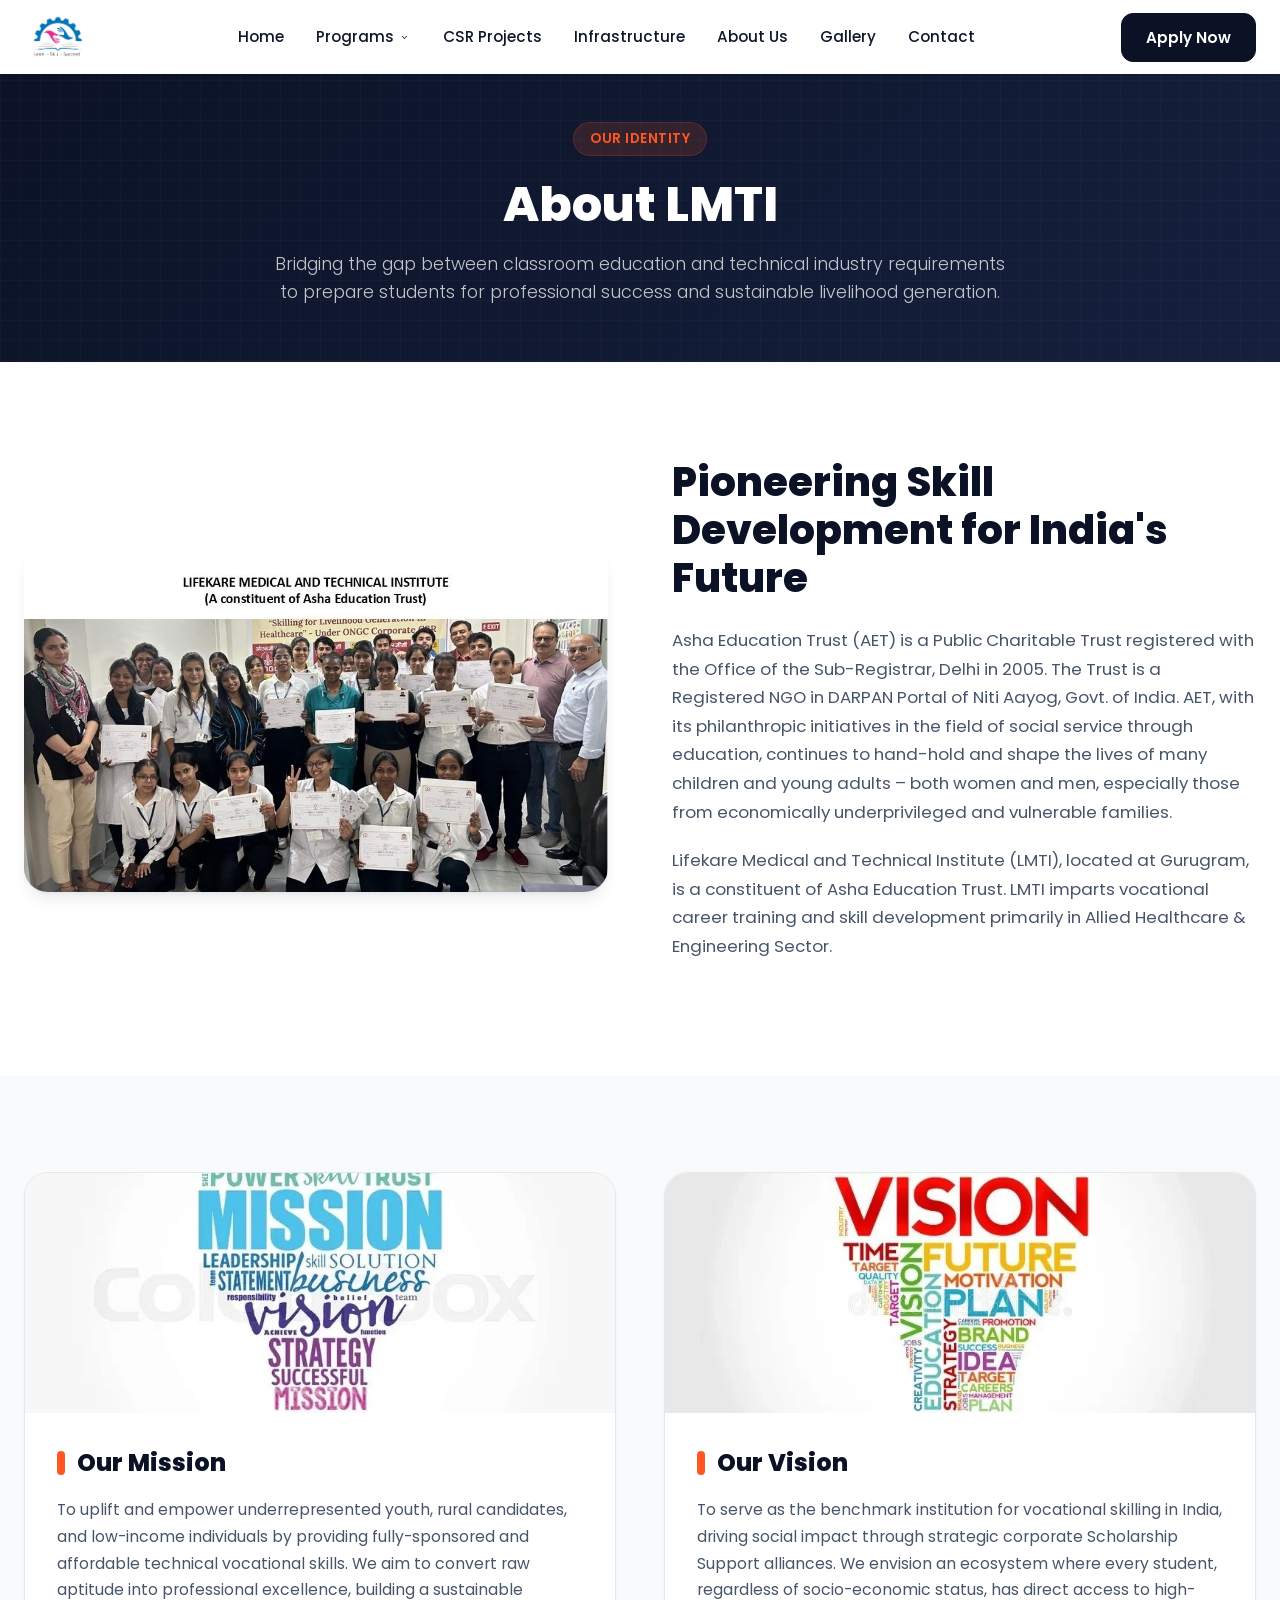
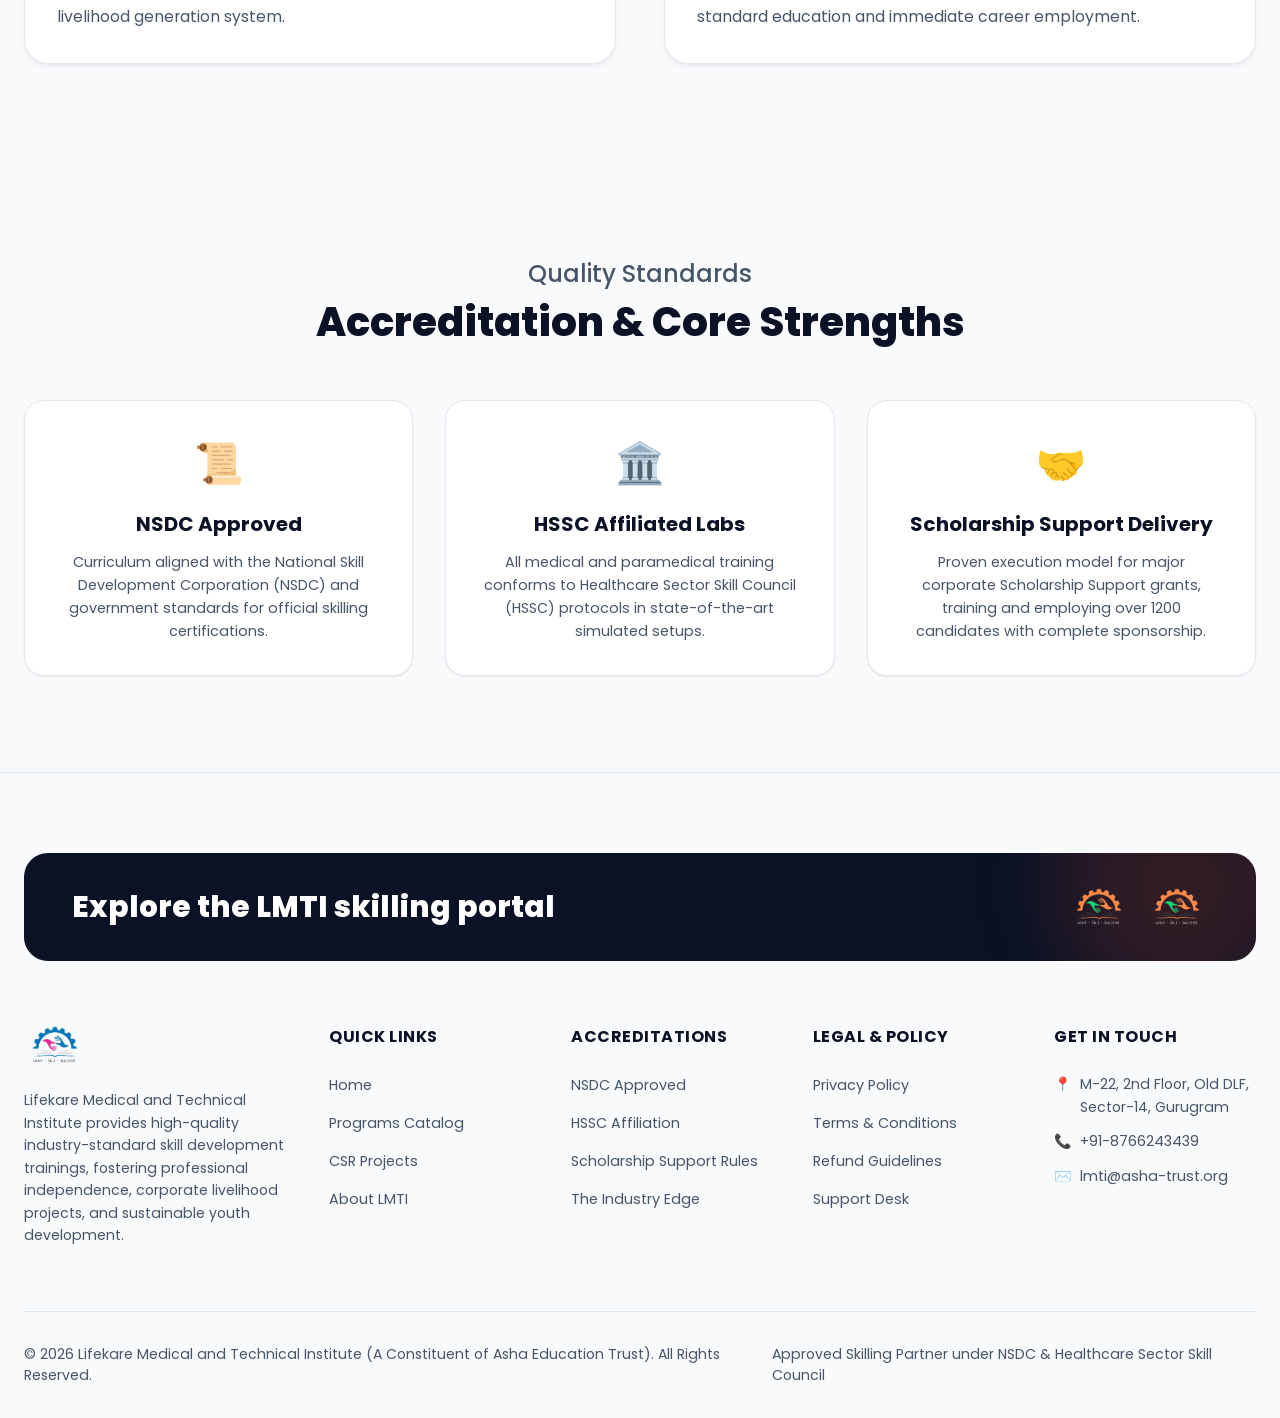
==== commit a1d9d6d2: "New Update" ====
--- a/about.html
+++ b/about.html
@@ -1,20 +1,24 @@
 <!DOCTYPE html>
 <html lang="en">
+
 <head>
   <meta charset="UTF-8">
   <meta name="viewport" content="width=device-width, initial-scale=1.0">
-  <meta name="description" content="Learn about Asha Education Trust (AET), our mission, vision, government affiliations with NSDC & HSSC, and corporate CSR vocational projects.">
-  <meta name="keywords" content="About Asha Education Trust, mission, vision, NSDC, HSSC, CSR skilling, Gurgaon">
-  <meta name="author" content="Asha Education Trust">
-  
-  <title>About Us | Asha Education Trust</title>
-  
+  <meta name="description"
+    content="Learn about Lifekare Medical and Technical Institute (LMTI), our mission, vision, government affiliations with NSDC & HSSC, and corporate Scholarship Support vocational projects.">
+  <meta name="keywords"
+    content="About Lifekare Medical and Technical Institute, mission, vision, NSDC, HSSC, Scholarship Support skilling, Gurgaon">
+  <meta name="author" content="Lifekare Medical and Technical Institute">
+
+  <title>About Us | Lifekare Medical and Technical Institute</title>
+
   <!-- CSS Stylesheet -->
   <link rel="stylesheet" href="style.css">
-  
+
   <!-- Favicon -->
   <link rel="icon" type="image/png" href="images/logo.png">
 </head>
+
 <body>
 
   <!-- --- HEADER & NAVIGATION --- -->
@@ -22,9 +26,9 @@
     <div class="primary-header">
       <div class="container">
         <a href="index.html" class="logo-container" id="logo-link">
-          <img src="images/logo.png" alt="Asha Education Trust Logo" id="logo-img">
+          <img src="images/logo.png" alt="Lifekare Medical and Technical Institute Logo" id="logo-img">
         </a>
-        
+
         <nav aria-label="Primary Navigation">
           <ul class="nav-links" id="nav-links">
             <li>
@@ -33,27 +37,34 @@
             <li>
               <a href="programs.html" class="nav-item-link" id="nav-programs">
                 Programs
-                <svg xmlns="http://www.w3.org/2000/svg" viewBox="0 0 24 24" width="1em" height="1em"><path fill="currentColor" fill-rule="evenodd" d="M16.53 9.47a.75.75 0 0 1 0 1.06L12 15.06l-4.53-4.53a.75.75 0 1 1 1.06-1.06L12 12.94l3.47-3.47a.75.75 0 0 1 1.06 0" clip-rule="evenodd"></path></svg>
+                <svg xmlns="http://www.w3.org/2000/svg" viewBox="0 0 24 24" width="1em" height="1em">
+                  <path fill="currentColor" fill-rule="evenodd"
+                    d="M16.53 9.47a.75.75 0 0 1 0 1.06L12 15.06l-4.53-4.53a.75.75 0 1 1 1.06-1.06L12 12.94l3.47-3.47a.75.75 0 0 1 1.06 0"
+                    clip-rule="evenodd"></path>
+                </svg>
               </a>
             </li>
             <li>
-              <a href="index.html#campuses" class="nav-item-link" id="nav-campuses">Campuses</a>
+              <a href="csr-projects.html" class="nav-item-link" id="nav-campuses">CSR Projects</a>
+            </li>
+            <li>
+              <a href="infrastructure.html" class="nav-item-link" id="nav-infrastructure">Infrastructure</a>
             </li>
             <li>
               <a href="about.html" class="nav-item-link active" id="nav-about">About Us</a>
             </li>
             <li>
-              <a href="index.html#gallery" class="nav-item-link" id="nav-gallery">Gallery</a>
+              <a href="gallery.html" class="nav-item-link" id="nav-gallery">Gallery</a>
             </li>
             <li>
               <a href="contact.html" class="nav-item-link" id="nav-contact">Contact</a>
             </li>
           </ul>
         </nav>
-        
+
         <div class="header-actions">
-          <a href="contact.html" class="btn btn-primary" id="header-cta-btn">Apply Now</a>
-          
+          <button class="btn btn-primary trigger-popup" id="header-cta-btn">Apply Now</button>
+
           <button class="nav-toggle-btn" id="menu-toggle" aria-expanded="false" aria-label="Toggle navigation">
             <span></span>
             <span></span>
@@ -68,8 +79,9 @@
   <section class="subpage-banner">
     <div class="subpage-banner-content">
       <span class="subpage-banner-badge">Our Identity</span>
-      <h1 class="subpage-banner-title">About Asha Trust</h1>
-      <p class="subpage-banner-desc">Bridging the gap between classroom education and technical industry requirements to prepare students for professional success and sustainable livelihood generation.</p>
+      <h1 class="subpage-banner-title">About LMTI</h1>
+      <p class="subpage-banner-desc">Bridging the gap between classroom education and technical industry requirements to
+        prepare students for professional success and sustainable livelihood generation.</p>
     </div>
   </section>
 
@@ -77,19 +89,19 @@
   <section class="section about-intro-section">
     <div class="container">
       <div class="about-intro-grid">
-        
+
         <!-- Left: Image -->
         <div class="about-intro-img">
-          <img src="images/science-lab.jpg" alt="Students practicing clinical techniques in laboratories">
-        </div>
-        
+          <img src="images/hero-cover.jpg" alt="Students practicing clinical techniques in laboratories">
+        </div>
+
         <!-- Right: Text Content -->
         <div class="about-intro-content">
           <h2>Pioneering Skill Development for India's Future</h2>
-          <p>Asha Education Trust (AET) is a leading NSDC-approved educational trust dedicated to developing industry-relevant vocational skills. Over the last 7 years, we have designed comprehensive, high-quality skilling curriculums focusing on Healthcare, Allied Paramedical Sciences, and Elevator/Escalator technical engineering.</p>
-          <p>Our training centers combine structured multimedia theoretical instruction with intensive hands-on clinical and structural laboratory sessions. By partnering with prominent hospitals, diagnostic centers, and corporate CSR programs, we pave direct pathways for employment, ensuring financial independence and career stability for our candidates.</p>
-        </div>
-        
+          <p>Asha Education Trust (AET) is a Public Charitable Trust registered with the Office of the Sub-Registrar, Delhi in 2005. The Trust is a Registered NGO in DARPAN Portal of Niti Aayog, Govt. of India. AET, with its philanthropic initiatives in the field of social service through education, continues to hand-hold and shape the lives of many children and young adults – both women and men, especially those from economically underprivileged and vulnerable families.</p>
+          <p>Lifekare Medical and Technical Institute (LMTI), located at Gurugram, is a constituent of Asha Education Trust. LMTI imparts vocational career training and skill development primarily in Allied Healthcare & Engineering Sector.</p>
+        </div>
+
       </div>
     </div>
   </section>
@@ -98,29 +110,34 @@
   <section class="section mission-vision-section">
     <div class="container">
       <div class="mission-vision-grid">
-        
+
         <!-- Mission Card -->
         <div class="mv-card">
           <div class="mv-img-box">
-            <img src="images/mission.jpg" alt="Asha Education Trust Mission">
+            <img src="images/mission.jpg" alt="Lifekare Medical and Technical Institute Mission">
           </div>
           <div class="mv-info-box">
             <h3>Our Mission</h3>
-            <p>To uplift and empower underrepresented youth, rural candidates, and low-income individuals by providing fully-sponsored and affordable technical vocational skills. We aim to convert raw aptitude into professional excellence, building a sustainable livelihood generation system.</p>
-          </div>
-        </div>
-        
+            <p>To uplift and empower underrepresented youth, rural candidates, and low-income individuals by providing
+              fully-sponsored and affordable technical vocational skills. We aim to convert raw aptitude into
+              professional excellence, building a sustainable livelihood generation system.</p>
+          </div>
+        </div>
+
         <!-- Vision Card -->
         <div class="mv-card">
           <div class="mv-img-box">
-            <img src="images/vision.jpg" alt="Asha Education Trust Vision">
+            <img src="images/vision.jpg" alt="Lifekare Medical and Technical Institute Vision">
           </div>
           <div class="mv-info-box">
             <h3>Our Vision</h3>
-            <p>To serve as the benchmark institution for vocational skilling in India, driving social impact through strategic corporate CSR alliances. We envision an ecosystem where every student, regardless of socio-economic status, has direct access to high-standard education and immediate career employment.</p>
-          </div>
-        </div>
-        
+            <p>To serve as the benchmark institution for vocational skilling in India, driving social impact through
+              strategic corporate Scholarship Support alliances. We envision an ecosystem where every student,
+              regardless of socio-economic status, has direct access to high-standard education and immediate career
+              employment.</p>
+          </div>
+        </div>
+
       </div>
     </div>
   </section>
@@ -130,30 +147,33 @@
     <div class="container text-center">
       <span class="section-pretitle">Quality Standards</span>
       <h2 class="edge-heading" style="margin-bottom: 40px;">Accreditation & Core Strengths</h2>
-      
+
       <div class="about-badges-grid">
-        
+
         <!-- Badge 1 -->
         <div class="about-badge-card">
           <span class="about-badge-icon">📜</span>
           <h4>NSDC Approved</h4>
-          <p>Curriculum aligned with the National Skill Development Corporation (NSDC) and government standards for official skilling certifications.</p>
-        </div>
-        
+          <p>Curriculum aligned with the National Skill Development Corporation (NSDC) and government standards for
+            official skilling certifications.</p>
+        </div>
+
         <!-- Badge 2 -->
         <div class="about-badge-card">
           <span class="about-badge-icon">🏛️</span>
           <h4>HSSC Affiliated Labs</h4>
-          <p>All medical and paramedical training conforms to Healthcare Sector Skill Council (HSSC) protocols in state-of-the-art simulated setups.</p>
-        </div>
-        
+          <p>All medical and paramedical training conforms to Healthcare Sector Skill Council (HSSC) protocols in
+            state-of-the-art simulated setups.</p>
+        </div>
+
         <!-- Badge 3 -->
         <div class="about-badge-card">
           <span class="about-badge-icon">🤝</span>
-          <h4>CSR Project Delivery</h4>
-          <p>Proven execution model for major corporate CSR grants, training and employing over 700 candidates with complete sponsorship.</p>
-        </div>
-        
+          <h4>Scholarship Support Delivery</h4>
+          <p>Proven execution model for major corporate Scholarship Support grants, training and employing over 1200
+            candidates with complete sponsorship.</p>
+        </div>
+
       </div>
     </div>
   </section>
@@ -161,53 +181,57 @@
   <!-- --- FOOTER --- -->
   <footer class="main-footer">
     <div class="container">
-      
+
       <!-- App Explore Banner -->
       <div class="app-explore-banner">
-        <h3 class="app-explore-title">Explore the Asha Trust skilling portal</h3>
+        <h3 class="app-explore-title">Explore the LMTI skilling portal</h3>
         <div class="app-store-badges-row">
           <a href="https://play.google.com/store" target="_blank" class="store-badge-link">
-            <img src="images/logo.png" alt="Google Play Store Badge placeholder" style="height:40px; border-radius: 4px; object-fit: contain; filter: invert(1);">
+            <img src="images/logo.png" alt="Google Play Store Badge placeholder"
+              style="height:40px; border-radius: 4px; object-fit: contain; filter: invert(1);">
           </a>
           <a href="https://apps.apple.com" target="_blank" class="store-badge-link">
-            <img src="images/logo.png" alt="Apple App Store Badge placeholder" style="height:40px; border-radius: 4px; object-fit: contain; filter: invert(1);">
+            <img src="images/logo.png" alt="Apple App Store Badge placeholder"
+              style="height:40px; border-radius: 4px; object-fit: contain; filter: invert(1);">
           </a>
         </div>
       </div>
-      
+
       <!-- Footer columns -->
       <div class="footer-main-grid">
-        
+
         <!-- Brand column -->
         <div class="footer-brand-col">
           <a href="index.html" class="footer-logo">
-            <img src="images/logo.png" alt="Asha Education Trust Logo">
+            <img src="images/logo.png" alt="Lifekare Medical and Technical Institute Logo">
           </a>
-          <p class="footer-brand-desc">Asha Education Trust provides high-quality industry-standard skill development trainings, fostering professional independence, corporate livelihood projects, and sustainable youth development.</p>
-        </div>
-        
+          <p class="footer-brand-desc">Lifekare Medical and Technical Institute provides high-quality industry-standard
+            skill development trainings, fostering professional independence, corporate livelihood projects, and
+            sustainable youth development.</p>
+        </div>
+
         <!-- Links Col 1 -->
         <div class="footer-links-col">
           <h4>Quick Links</h4>
           <ul class="footer-links-list">
             <li><a href="index.html" class="footer-item-link">Home</a></li>
             <li><a href="programs.html" class="footer-item-link">Programs Catalog</a></li>
-            <li><a href="index.html#campuses" class="footer-item-link">Locations &amp; Campuses</a></li>
-            <li><a href="about.html" class="footer-item-link">About AET</a></li>
+            <li><a href="csr-projects.html" class="footer-item-link">CSR Projects</a></li>
+            <li><a href="about.html" class="footer-item-link">About LMTI</a></li>
           </ul>
         </div>
-        
+
         <!-- Links Col 2 -->
         <div class="footer-links-col">
           <h4>Accreditations</h4>
           <ul class="footer-links-list">
             <li><a href="about.html" class="footer-item-link">NSDC Approved</a></li>
             <li><a href="about.html" class="footer-item-link">HSSC Affiliation</a></li>
-            <li><a href="index.html#eligibility" class="footer-item-link">CSR Project Rules</a></li>
+            <li><a href="index.html#eligibility" class="footer-item-link">Scholarship Support Rules</a></li>
             <li><a href="index.html#edge" class="footer-item-link">The Industry Edge</a></li>
           </ul>
         </div>
-        
+
         <!-- Links Col 3 -->
         <div class="footer-links-col">
           <h4>Legal &amp; Policy</h4>
@@ -218,32 +242,33 @@
             <li><a href="contact.html" class="footer-item-link">Support Desk</a></li>
           </ul>
         </div>
-        
+
         <!-- Links Col 4 -->
         <div class="footer-links-col">
           <h4>Get In Touch</h4>
           <div class="footer-contact-address">
             <span>📍</span>
-            <span>M22, Sector 14, Old DLF, Gurugram, Haryana</span>
+            <span>M-22, 2nd Floor, Old DLF, Sector-14, Gurugram</span>
           </div>
           <div class="footer-contact-address">
             <span>📞</span>
-            <a href="tel:+91118766243439" class="footer-item-link">+91-11-8766243439</a>
+            <a href="tel:+918766243439" class="footer-item-link">+91-8766243439</a>
           </div>
           <div class="footer-contact-address">
             <span>✉️</span>
-            <a href="mailto:info@ashatrust.org" class="footer-item-link">info@ashatrust.org</a>
-          </div>
-        </div>
-        
-      </div>
-      
+            <a href="mailto:lmti@asha-trust.org" class="footer-item-link">lmti@asha-trust.org</a>
+          </div>
+        </div>
+
+      </div>
+
       <!-- Footer Bottom Row -->
       <div class="footer-bottom-row">
-        <p>&copy; 2026 Asha Education Trust. All Rights Reserved.</p>
+        <p>&copy; 2026 Lifekare Medical and Technical Institute (A Constituent of Asha Education Trust). All Rights
+          Reserved.</p>
         <p>Approved Skilling Partner under NSDC &amp; Healthcare Sector Skill Council</p>
       </div>
-      
+
     </div>
   </footer>
 
@@ -253,7 +278,67 @@
     <img src="" alt="Expanded View" class="lightbox-content" id="lightbox-img">
   </div>
 
+  <!-- --- REUSABLE POPUP ENQUIRY MODAL (Reused everywhere) --- -->
+  <div class="enquiry-popup-overlay" id="enquiry-popup">
+    <div class="enquiry-popup-card">
+      <span class="enquiry-popup-close" id="close-popup">&times;</span>
+      <div id="enquiry-form-wrapper">
+        <h3 class="enquiry-popup-title">Admission Enquiry</h3>
+        <p class="enquiry-popup-subtitle">Fill in the form below and our counselor will contact you shortly.</p>
+        <form id="popup-enquiry-form">
+          <div class="form-group-custom">
+            <label for="popup-name">Full Name*</label>
+            <input type="text" id="popup-name" class="form-control-custom" placeholder="Enter Full Name" required>
+          </div>
+          <div class="form-group-custom">
+            <label for="popup-email">Email Address*</label>
+            <input type="email" id="popup-email" class="form-control-custom" placeholder="Enter Email Address" required>
+          </div>
+          <div class="form-group-custom">
+            <label for="popup-phone">Phone Number*</label>
+            <input type="tel" id="popup-phone" class="form-control-custom" placeholder="Enter 10-Digit Mobile Number"
+              pattern="[0-9]{10}" required>
+          </div>
+          <div class="form-group-custom">
+            <label for="popup-course">Course Interested In*</label>
+            <select id="popup-course" class="form-control-custom" required>
+              <option value="" disabled selected>Select Course</option>
+              <optgroup label="Nursing">
+                <option value="anm">ANM</option>
+                <option value="gnm">GNM</option>
+                <option value="bsc-nursing">B.Sc Nursing</option>
+                <option value="post-basic-bsc-nursing">Post Basic B.Sc Nursing</option>
+              </optgroup>
+              <optgroup label="Allied Healthcare">
+                <option value="ott">Operation Theatre Technology (OTT)</option>
+                <option value="radiology">Radiology</option>
+                <option value="mlt">Medical Lab Technology (MLT)</option>
+                <option value="dialysis">Dialysis</option>
+                <option value="cardiac-care">Cardiac Care</option>
+                <option value="physiotherapy">Physiotherapy</option>
+                <option value="hospital-management">Hospital Management</option>
+              </optgroup>
+              <optgroup label="Vocational / Skilling">
+                <option value="lift-mechanic">Lift Mechanic Technician</option>
+                <option value="first-aid">First Aid</option>
+                <option value="first-responder">First Responder Training</option>
+                <option value="upskill">Upskill Training</option>
+              </optgroup>
+            </select>
+          </div>
+          <button type="submit" class="enquiry-popup-submit">Submit Details</button>
+        </form>
+      </div>
+      <div class="enquiry-popup-success" id="popup-success-msg">
+        <div class="success-icon-box">✓</div>
+        <h4>Submission Successful!</h4>
+        <p>Thank you for your interest. Our admissions counselor will get in touch with you shortly.</p>
+      </div>
+    </div>
+  </div>
+
   <!-- Javascript File -->
   <script src="index.js"></script>
 </body>
-</html>
+
+</html>
--- a/style.css
+++ b/style.css
@@ -1,9 +1,9 @@
 /*
- * Asha Education Trust - Redesigned Stylesheet
- * Fully custom modern UI replica of the Virohan.com design system
+ * Lifekare Medical and Technical Institute - Redesigned Stylesheet
+ * Updated modern UI with Poppins font, carousel, popup, and expanded sections
  */
 
-@import url('https://fonts.googleapis.com/css2?family=Inter:wght@300;400;500;600;700&family=Outfit:wght@400;500;600;700;800&display=swap');
+@import url('https://fonts.googleapis.com/css2?family=Poppins:wght@300;400;500;600;700;800&display=swap');
 
 /* --- DESIGN SYSTEM & TOKENS --- */
 :root {
@@ -22,8 +22,8 @@
   --color-gold-bg: #FFF7ED;           /* Scholarship Pill Bg */
   --color-gold-text: #C2410C;
   
-  --font-heading: 'Outfit', sans-serif;
-  --font-body: 'Inter', sans-serif;
+  --font-heading: 'Poppins', sans-serif;
+  --font-body: 'Poppins', sans-serif;
   
   --shadow-sm: 0 1px 3px rgba(0, 0, 0, 0.05), 0 1px 2px rgba(0, 0, 0, 0.02);
   --shadow-md: 0 4px 6px -1px rgba(15, 23, 42, 0.05), 0 2px 4px -2px rgba(15, 23, 42, 0.05);
@@ -282,78 +282,65 @@
   transition: var(--transition-normal);
 }
 
-/* --- HERO SECTION --- */
+/* --- HERO CAROUSEL SECTION --- */
 .hero-section {
-  padding-top: calc(var(--header-height) + 24px);
-  padding-bottom: 48px;
-  background-color: var(--color-bg-white);
-}
-
-.hero-rounded-card {
+  padding-top: var(--header-height);
+  padding-bottom: 0;
   background-color: var(--color-navy-dark);
-  border-radius: 32px;
+  position: relative;
   overflow: hidden;
-  display: grid;
-  grid-template-columns: 1.1fr 0.9fr;
+}
+
+.hero-carousel-wrapper {
+  position: relative;
+  width: 100%;
+  min-height: 600px;
+  overflow: hidden;
+}
+
+.hero-carousel-track {
+  display: flex;
+  transition: transform 0.7s cubic-bezier(0.4, 0, 0.2, 1);
+  width: 100%;
+  height: 100%;
+}
+
+.hero-slide {
+  min-width: 100%;
+  position: relative;
+  display: flex;
+  align-items: center;
+  justify-content: center;
+  background-color: var(--color-navy-dark);
+  min-height: 600px;
+}
+
+.hero-slide img {
+  width: 100%;
+  height: 100%;
+  object-fit: contain;
+  position: absolute;
+  top: 0;
+  left: 0;
+}
+
+/* Hero overlay content */
+.hero-overlay-content {
+  position: absolute;
+  top: 0;
+  left: 0;
+  right: 0;
+  bottom: 0;
+  display: flex;
+  align-items: center;
+  z-index: 10;
+  background: linear-gradient(90deg, rgba(11, 18, 38, 0.92) 0%, rgba(11, 18, 38, 0.75) 45%, rgba(11, 18, 38, 0.2) 100%);
+  padding: 0 6%;
+}
+
+.hero-text-content {
+  max-width: 600px;
   color: var(--color-text-light);
-  min-height: 520px;
-}
-
-.hero-left-content {
-  padding: 56px;
-  display: flex;
-  flex-direction: column;
-  justify-content: center;
-  align-items: flex-start;
-}
-
-/* Scholarship Pill Badge */
-.scholarship-badge {
-  background-color: var(--color-gold-bg);
-  border: 1px solid rgba(194, 65, 12, 0.15);
-  border-radius: 9999px;
-  padding: 8px 16px;
-  display: inline-flex;
-  align-items: center;
-  gap: 10px;
-  margin-bottom: 28px;
-  color: var(--color-gold-text);
-  font-size: 0.88rem;
-  font-weight: 500;
-  transition: var(--transition-normal);
-}
-
-.scholarship-badge:hover {
-  transform: translateY(-2px);
-  box-shadow: 0 4px 12px rgba(194, 65, 12, 0.08);
-}
-
-.badge-icon {
-  background-color: var(--color-primary);
-  color: var(--color-text-light);
-  width: 24px;
-  height: 24px;
-  border-radius: 50%;
-  display: flex;
-  align-items: center;
-  justify-content: center;
-  font-size: 0.8rem;
-}
-
-.badge-tag {
-  background-color: var(--color-red-tag);
-  color: var(--color-text-light);
-  font-size: 0.65rem;
-  font-weight: 700;
-  padding: 2px 6px;
-  border-radius: 4px;
-  letter-spacing: 0.5px;
-  line-height: 1;
-}
-
-.badge-arrow {
-  font-size: 1rem;
-  margin-left: 4px;
 }
 
 .hero-title-main {
@@ -377,18 +364,234 @@
   gap: 16px;
 }
 
-.hero-right-img {
+/* Carousel navigation arrows */
+.carousel-arrow {
+  position: absolute;
+  top: 50%;
+  transform: translateY(-50%);
+  z-index: 20;
+  width: 48px;
+  height: 48px;
+  border-radius: 50%;
+  background-color: rgba(255, 255, 255, 0.15);
+  backdrop-filter: blur(8px);
+  border: 1px solid rgba(255, 255, 255, 0.2);
+  color: var(--color-text-light);
+  font-size: 1.25rem;
+  display: flex;
+  align-items: center;
+  justify-content: center;
+  cursor: pointer;
+  transition: var(--transition-normal);
+}
+
+.carousel-arrow:hover {
+  background-color: var(--color-primary);
+  border-color: var(--color-primary);
+  transform: translateY(-50%) scale(1.05);
+}
+
+.carousel-arrow-left {
+  left: 24px;
+}
+
+.carousel-arrow-right {
+  right: 24px;
+}
+
+/* Carousel dots */
+.carousel-dots {
+  position: absolute;
+  bottom: 24px;
+  left: 50%;
+  transform: translateX(-50%);
+  z-index: 20;
+  display: flex;
+  gap: 10px;
+  align-items: center;
+}
+
+.carousel-dot {
+  width: 10px;
+  height: 10px;
+  border-radius: 50%;
+  background-color: rgba(255, 255, 255, 0.35);
+  border: none;
+  cursor: pointer;
+  transition: var(--transition-normal);
+  padding: 0;
+}
+
+.carousel-dot.active {
+  background-color: var(--color-primary);
+  width: 28px;
+  border-radius: 5px;
+}
+
+.carousel-dot:hover {
+  background-color: rgba(255, 255, 255, 0.7);
+}
+
+/* --- ENQUIRY POPUP MODAL --- */
+.enquiry-popup-overlay {
+  position: fixed;
+  top: 0;
+  left: 0;
+  width: 100vw;
+  height: 100vh;
+  background-color: rgba(11, 18, 38, 0.65);
+  backdrop-filter: blur(6px);
+  z-index: 3000;
+  display: flex;
+  align-items: center;
+  justify-content: center;
+  opacity: 0;
+  pointer-events: none;
+  transition: opacity var(--transition-normal);
+  padding: 24px;
+}
+
+.enquiry-popup-overlay.active {
+  opacity: 1;
+  pointer-events: auto;
+}
+
+.enquiry-popup-card {
+  background-color: var(--color-bg-white);
+  border-radius: 24px;
+  padding: 40px;
+  max-width: 480px;
+  width: 100%;
   position: relative;
-  background-color: #101524;
-  overflow: hidden;
-  height: 100%;
-}
-
-.hero-right-img img {
-  width: 100%;
-  height: 100%;
-  object-fit: cover;
-  object-position: center;
+  box-shadow: 0 32px 64px rgba(0, 0, 0, 0.2);
+  transform: scale(0.92) translateY(20px);
+  transition: transform var(--transition-normal);
+}
+
+.enquiry-popup-overlay.active .enquiry-popup-card {
+  transform: scale(1) translateY(0);
+}
+
+.enquiry-popup-close {
+  position: absolute;
+  top: 16px;
+  right: 16px;
+  width: 36px;
+  height: 36px;
+  border-radius: 50%;
+  background-color: var(--color-bg-light);
+  color: var(--color-text-muted);
+  display: flex;
+  align-items: center;
+  justify-content: center;
+  font-size: 1.25rem;
+  cursor: pointer;
+  transition: var(--transition-fast);
+  border: 1px solid var(--color-border);
+  line-height: 1;
+}
+
+.enquiry-popup-close:hover {
+  background-color: var(--color-primary-light);
+  color: var(--color-primary);
+  border-color: var(--color-primary);
+}
+
+.enquiry-popup-title {
+  font-family: var(--font-heading);
+  font-size: 1.5rem;
+  font-weight: 700;
+  color: var(--color-navy-dark);
+  margin-bottom: 6px;
+}
+
+.enquiry-popup-subtitle {
+  font-size: 0.9rem;
+  color: var(--color-text-muted);
+  margin-bottom: 28px;
+}
+
+.enquiry-popup-card .form-group-custom {
+  margin-bottom: 18px;
+}
+
+.enquiry-popup-card .form-group-custom label {
+  display: block;
+  font-size: 0.85rem;
+  font-weight: 600;
+  color: var(--color-text-dark);
+  margin-bottom: 6px;
+}
+
+.enquiry-popup-card .form-control-custom {
+  width: 100%;
+  background-color: var(--color-bg-light);
+  border: 1.5px solid var(--color-border);
+  border-radius: 10px;
+  padding: 12px 16px;
+  font-size: 0.92rem;
+  color: var(--color-text-dark);
+  transition: var(--transition-fast);
+}
+
+.enquiry-popup-card .form-control-custom:focus {
+  border-color: var(--color-primary);
+  box-shadow: 0 0 0 3px rgba(255, 87, 34, 0.1);
+  background-color: var(--color-bg-white);
+}
+
+.enquiry-popup-submit {
+  width: 100%;
+  padding: 14px;
+  background-color: var(--color-primary);
+  color: var(--color-text-light);
+  border: none;
+  border-radius: 12px;
+  font-weight: 700;
+  font-size: 1rem;
+  cursor: pointer;
+  transition: var(--transition-normal);
+  margin-top: 8px;
+}
+
+.enquiry-popup-submit:hover {
+  background-color: var(--color-primary-hover);
+  transform: translateY(-2px);
+  box-shadow: 0 10px 20px -10px rgba(255, 87, 34, 0.4);
+}
+
+.enquiry-popup-success {
+  display: none;
+  text-align: center;
+  padding: 32px 16px;
+}
+
+.enquiry-popup-success .success-icon-box {
+  width: 64px;
+  height: 64px;
+  border-radius: 50%;
+  background-color: var(--color-primary);
+  color: var(--color-text-light);
+  display: flex;
+  align-items: center;
+  justify-content: center;
+  font-size: 2rem;
+  font-weight: 700;
+  margin: 0 auto 20px;
+  box-shadow: 0 8px 20px rgba(255, 87, 34, 0.3);
+}
+
+.enquiry-popup-success h4 {
+  font-family: var(--font-heading);
+  font-size: 1.5rem;
+  font-weight: 700;
+  color: var(--color-navy-dark);
+  margin-bottom: 8px;
+}
+
+.enquiry-popup-success p {
+  font-size: 0.95rem;
+  color: var(--color-text-muted);
 }
 
 /* --- PARTNERS MARQUEE SECTION --- */
@@ -462,11 +665,11 @@
   background-color: var(--color-bg-light);
   border: 1px solid var(--color-border);
   border-radius: 12px;
-  padding: 12px 28px;
+  padding: 12px 24px;
   display: flex;
   align-items: center;
   justify-content: center;
-  height: 60px;
+  height: 72px;
   width: 180px;
   flex-shrink: 0;
   transition: var(--transition-fast);
@@ -479,8 +682,8 @@
 }
 
 .marquee-logo-card img {
-  max-height: 38px;
-  max-width: 100%;
+  max-height: 48px;
+  max-width: 140px;
   object-fit: contain;
 }
 
@@ -569,8 +772,8 @@
   color: var(--color-text-muted);
 }
 
-/* --- CAMPUS GRID SECTION (BLUEPRINT BG) --- */
-.campuses-section {
+/* --- ABOUT 50/50 SPLIT SECTION --- */
+.about-split-section {
   background-image: 
     linear-gradient(rgba(255, 255, 255, 0.03) 1px, transparent 1px),
     linear-gradient(90deg, rgba(255, 255, 255, 0.03) 1px, transparent 1px);
@@ -579,166 +782,122 @@
   color: var(--color-text-light);
 }
 
-.campuses-title-wrapper {
-  margin-bottom: 56px;
-}
-
-.campuses-subtitle {
-  color: rgba(255, 255, 255, 0.7);
-  font-size: 1.1rem;
-  margin-top: 12px;
-  max-width: 600px;
-  margin-left: auto;
-  margin-right: auto;
-}
-
-.campuses-grid {
+.about-split-grid {
   display: grid;
-  grid-template-columns: repeat(3, 1fr);
-  gap: 32px;
-}
-
-.campus-card {
-  background-color: var(--color-navy-light);
-  border: 1px solid rgba(255, 255, 255, 0.05);
-  border-radius: 20px;
+  grid-template-columns: 1fr 1fr;
+  gap: 64px;
+  align-items: center;
+}
+
+.about-split-img {
+  border-radius: 24px;
   overflow: hidden;
-  display: flex;
-  flex-direction: column;
-  transition: var(--transition-normal);
-}
-
-.campus-card:hover {
-  transform: translateY(-8px);
   box-shadow: var(--shadow-xl);
-  border-color: rgba(255, 255, 255, 0.15);
-}
-
-.campus-img-box {
-  height: 200px;
-  position: relative;
-}
-
-.campus-img-box img {
+  height: 520px;
+}
+
+.about-split-img img {
   width: 100%;
   height: 100%;
   object-fit: cover;
 }
 
-.campus-info-box {
-  padding: 24px;
+.about-split-content {
   display: flex;
   flex-direction: column;
-  flex-grow: 1;
-}
-
-.campus-name-row {
-  display: flex;
-  align-items: center;
+}
+
+.about-split-content .institute-name-heading {
+  font-family: var(--font-heading);
+  font-size: 2rem;
+  font-weight: 800;
+  line-height: 1.2;
+  margin-bottom: 8px;
+}
+
+.about-split-content .institute-subtitle {
+  font-size: 1rem;
+  font-weight: 500;
+  color: rgba(255, 255, 255, 0.7);
+  margin-bottom: 24px;
+  font-style: italic;
+}
+
+.about-split-content .institute-desc {
+  font-size: 1rem;
+  color: rgba(255, 255, 255, 0.8);
+  line-height: 1.7;
+  margin-bottom: 28px;
+}
+
+.institute-contact-row {
+  display: flex;
+  flex-direction: column;
+  gap: 16px;
+}
+
+.institute-contact-item {
+  display: flex;
+  align-items: flex-start;
+  gap: 14px;
+}
+
+.institute-contact-icon {
+  width: 40px;
+  height: 40px;
+  border-radius: 10px;
+  background-color: rgba(255, 87, 34, 0.15);
+  color: var(--color-primary);
+  display: flex;
+  align-items: center;
+  justify-content: center;
+  font-size: 1.1rem;
+  flex-shrink: 0;
+}
+
+.institute-contact-text {
+  font-size: 0.92rem;
+  color: rgba(255, 255, 255, 0.85);
+  line-height: 1.6;
+}
+
+.institute-contact-text strong {
+  display: block;
+  color: var(--color-text-light);
+  font-weight: 600;
+  margin-bottom: 2px;
+}
+
+/* --- SKILL COURSES SECTION (EXPANDED) --- */
+.skill-courses-section {
+  background-color: var(--color-bg-white);
+}
+
+.skill-courses-tabs {
+  display: flex;
+  justify-content: center;
   gap: 12px;
-  margin-bottom: 16px;
-}
-
-.campus-logo-badge {
-  width: 36px;
-  height: 36px;
-  border-radius: 8px;
-  background-color: var(--color-bg-white);
-  padding: 4px;
-  display: flex;
-  align-items: center;
-  justify-content: center;
-}
-
-.campus-logo-badge img {
-  max-height: 100%;
-  max-width: 100%;
-  object-fit: contain;
-}
-
-.campus-title-heading {
-  font-family: var(--font-heading);
-  font-size: 1.25rem;
-  font-weight: 700;
-  color: var(--color-text-light);
-}
-
-.campus-tags-row {
-  display: flex;
+  margin-bottom: 48px;
   flex-wrap: wrap;
-  gap: 8px;
-  margin-bottom: 24px;
-}
-
-.campus-tag-pill {
-  font-size: 0.75rem;
+}
+
+.skill-tab-btn {
+  padding: 10px 24px;
+  border-radius: 9999px;
+  font-size: 0.9rem;
   font-weight: 600;
-  padding: 4px 10px;
-  border-radius: 6px;
-  background-color: rgba(255, 255, 255, 0.08);
-  color: rgba(255, 255, 255, 0.9);
-}
-
-.campus-tag-pill.accent-pill {
+  cursor: pointer;
+  transition: var(--transition-normal);
+  background-color: var(--color-bg-light);
+  color: var(--color-text-muted);
+  border: 1.5px solid var(--color-border);
+}
+
+.skill-tab-btn.active,
+.skill-tab-btn:hover {
   background-color: var(--color-primary);
   color: var(--color-text-light);
-}
-
-.campus-detail-list {
-  display: flex;
-  flex-direction: column;
-  gap: 12px;
-  margin-bottom: 24px;
-  flex-grow: 1;
-}
-
-.campus-detail-item {
-  display: flex;
-  gap: 12px;
-  font-size: 0.9rem;
-}
-
-.campus-detail-icon {
-  color: var(--color-primary);
-  flex-shrink: 0;
-  font-size: 1.05rem;
-}
-
-.campus-detail-label {
-  color: rgba(255, 255, 255, 0.5);
-  display: block;
-  font-size: 0.75rem;
-  text-transform: uppercase;
-  letter-spacing: 0.5px;
-}
-
-.campus-detail-val {
-  color: rgba(255, 255, 255, 0.9);
-  font-weight: 500;
-}
-
-.campus-card-btn {
-  width: 100%;
-  padding: 12px;
-  border-radius: 10px;
-  font-weight: 600;
-  font-size: 0.9rem;
-  background-color: rgba(255, 255, 255, 0.05);
-  color: var(--color-text-light);
-  border: 1px solid rgba(255, 255, 255, 0.1);
-  text-align: center;
-  transition: var(--transition-fast);
-  cursor: pointer;
-}
-
-.campus-card:hover .campus-card-btn {
-  background-color: var(--color-primary);
   border-color: var(--color-primary);
-}
-
-/* --- PROGRAMS EXPLORER SECTION --- */
-.programs-section-custom {
-  background-color: var(--color-bg-white);
 }
 
 .section-heading-custom {
@@ -746,13 +905,13 @@
   font-size: 2.75rem;
   font-weight: 800;
   color: var(--color-navy-dark);
-  margin-bottom: 48px;
+  margin-bottom: 16px;
 }
 
 .programs-grid-custom {
   display: grid;
-  grid-template-columns: repeat(3, 1fr);
-  gap: 32px;
+  grid-template-columns: repeat(4, 1fr);
+  gap: 24px;
   margin-bottom: 48px;
 }
 
@@ -774,7 +933,7 @@
 }
 
 .program-img-custom {
-  height: 190px;
+  height: 180px;
   width: 100%;
   overflow: hidden;
 }
@@ -791,7 +950,7 @@
 }
 
 .program-info-custom {
-  padding: 24px;
+  padding: 20px;
   display: flex;
   flex-direction: column;
   flex-grow: 1;
@@ -799,28 +958,28 @@
 
 .program-name-custom {
   font-family: var(--font-heading);
-  font-size: 1.35rem;
+  font-size: 1.1rem;
   font-weight: 700;
   color: var(--color-navy-dark);
-  margin-bottom: 12px;
+  margin-bottom: 8px;
 }
 
 .program-duration-badge {
-  font-size: 0.75rem;
+  font-size: 0.72rem;
   font-weight: 600;
   padding: 4px 10px;
   border-radius: 6px;
   background-color: var(--color-primary-light);
   color: var(--color-primary);
   align-self: flex-start;
-  margin-bottom: 16px;
+  margin-bottom: 12px;
 }
 
 .program-desc-custom {
-  font-size: 0.92rem;
+  font-size: 0.85rem;
   color: var(--color-text-muted);
   line-height: 1.6;
-  margin-bottom: 24px;
+  margin-bottom: 16px;
   flex-grow: 1;
 }
 
@@ -829,13 +988,14 @@
   align-items: center;
   justify-content: center;
   width: 100%;
-  padding: 12px;
+  padding: 10px;
   background-color: var(--color-bg-light);
   border-radius: 10px;
   font-weight: 600;
-  font-size: 0.9rem;
+  font-size: 0.85rem;
   color: var(--color-text-dark);
   transition: var(--transition-fast);
+  cursor: pointer;
 }
 
 .program-card-custom:hover .program-action-btn {
@@ -848,16 +1008,17 @@
   justify-content: center;
 }
 
-/* --- VIBRANT CTA BANNER --- */
-.eligibility-cta-section {
-  background-color: var(--color-primary);
-  color: var(--color-text-light);
-  text-center: center;
+/* --- SCHOLARSHIP SECTION --- */
+.scholarship-section {
+  background: linear-gradient(135deg, #FFF5F2 0%, #FFFFFF 100%);
+  color: var(--color-text-dark);
   position: relative;
   overflow: hidden;
-}
-
-.eligibility-cta-section::before {
+  border-top: 1px solid var(--color-border);
+  border-bottom: 1px solid var(--color-border);
+}
+
+.scholarship-section::before {
   content: '';
   position: absolute;
   top: 0;
@@ -865,45 +1026,122 @@
   width: 100%;
   height: 100%;
   background-image: 
-    linear-gradient(rgba(255, 255, 255, 0.05) 1px, transparent 1px),
-    linear-gradient(90deg, rgba(255, 255, 255, 0.05) 1px, transparent 1px);
+    linear-gradient(rgba(255, 87, 34, 0.03) 1px, transparent 1px),
+    linear-gradient(90deg, rgba(255, 87, 34, 0.03) 1px, transparent 1px);
   background-size: 24px 24px;
   pointer-events: none;
 }
 
-.cta-banner-content {
-  max-width: 680px;
-  margin: 0 auto;
+.scholarship-grid {
+  display: grid;
+  grid-template-columns: 1fr 1fr;
+  gap: 64px;
+  align-items: center;
   position: relative;
   z-index: 5;
 }
 
-.cta-banner-title {
+.scholarship-illustration {
+  display: flex;
+  flex-direction: column;
+  align-items: center;
+  gap: 24px;
+}
+
+.scholarship-icon-grid {
+  display: grid;
+  grid-template-columns: repeat(3, 1fr);
+  gap: 16px;
+  width: 100%;
+  max-width: 320px;
+}
+
+.scholarship-icon-item {
+  width: 100%;
+  aspect-ratio: 1;
+  border-radius: 16px;
+  background-color: var(--color-primary-light);
+  color: var(--color-primary);
+  display: flex;
+  align-items: center;
+  justify-content: center;
+  font-size: 2rem;
+  backdrop-filter: blur(4px);
+  border: 1.5px solid rgba(255, 87, 34, 0.15);
+  transition: var(--transition-normal);
+}
+
+.scholarship-icon-item:hover {
+  background-color: var(--color-primary);
+  color: var(--color-text-light);
+  transform: translateY(-4px);
+}
+
+.scholarship-content h2 {
   font-family: var(--font-heading);
   font-size: 2.75rem;
   font-weight: 800;
   line-height: 1.2;
+  color: var(--color-navy-dark);
   margin-bottom: 16px;
 }
 
-.cta-banner-desc {
-  font-size: 1.1rem;
-  color: rgba(255, 255, 255, 0.9);
+.scholarship-content > p {
+  font-size: 1.05rem;
+  color: var(--color-text-muted);
+  margin-bottom: 28px;
+  line-height: 1.7;
+}
+
+.scholarship-eligibility-list {
+  list-style: none;
+  padding: 0;
   margin-bottom: 32px;
-  font-weight: 300;
-}
-
-.cta-banner-content .btn {
+}
+
+.scholarship-eligibility-list li {
+  display: flex;
+  align-items: flex-start;
+  gap: 12px;
+  font-size: 0.95rem;
+  color: var(--color-text-dark);
+  margin-bottom: 14px;
+  line-height: 1.5;
+}
+
+.scholarship-eligibility-list li span.check-icon {
+  width: 24px;
+  height: 24px;
+  border-radius: 50%;
+  background-color: var(--color-primary);
+  color: var(--color-text-light);
+  display: flex;
+  align-items: center;
+  justify-content: center;
+  font-size: 0.75rem;
+  flex-shrink: 0;
+  margin-top: 2px;
+}
+
+.scholarship-cta-btn {
   padding: 14px 32px;
   font-size: 1rem;
-  background-color: var(--color-bg-white);
-  color: var(--color-navy-dark);
+  background-color: var(--color-navy-dark);
+  color: var(--color-text-light);
   border-radius: 12px;
-}
-
-.cta-banner-content .btn:hover {
+  font-weight: 700;
+  cursor: pointer;
+  transition: var(--transition-normal);
+  display: inline-flex;
+  align-items: center;
+  gap: 8px;
+  border: none;
+}
+
+.scholarship-cta-btn:hover {
+  background-color: var(--color-primary);
   transform: translateY(-3px);
-  box-shadow: 0 10px 25px rgba(0, 0, 0, 0.15);
+  box-shadow: 0 10px 25px rgba(255, 87, 34, 0.25);
 }
 
 /* --- THE INDUSTRY EDGE SECTION --- */
@@ -1493,7 +1731,7 @@
 /* --- MOBILE DRAWER & RESPONSIVENESS --- */
 @media (max-width: 1024px) {
   :root {
-    --header-height: 74px; /* Hide secondary nav in mobile, set header height */
+    --header-height: 74px;
   }
 
   .secondary-header {
@@ -1543,30 +1781,34 @@
     transform: translateY(-8px) rotate(-45deg);
   }
 
-  .hero-rounded-card {
-    grid-template-columns: 1fr;
-    border-radius: 24px;
-    min-height: auto;
-  }
-
-  .hero-left-content {
-    padding: 40px 24px;
+  .hero-carousel-wrapper {
+    min-height: 480px;
+  }
+
+  .hero-slide {
+    min-height: 480px;
   }
 
   .hero-title-main {
     font-size: 2.5rem;
   }
 
-  .hero-right-img {
-    height: 320px;
-  }
-
-  .campuses-grid,
-  .programs-grid-custom,
+  .programs-grid-custom {
+    grid-template-columns: repeat(3, 1fr);
+  }
+
   .edge-grid,
   .gallery-grid-custom,
   .contact-layout-grid {
     grid-template-columns: repeat(2, 1fr);
+  }
+
+  .about-split-grid {
+    gap: 40px;
+  }
+
+  .scholarship-grid {
+    gap: 40px;
   }
 
   .footer-main-grid {
@@ -1591,6 +1833,42 @@
     padding: 64px 0;
   }
 
+  .hero-carousel-wrapper {
+    min-height: 400px;
+  }
+
+  .hero-slide {
+    min-height: 400px;
+  }
+
+  .hero-overlay-content {
+    background: linear-gradient(180deg, rgba(11, 18, 38, 0.92) 0%, rgba(11, 18, 38, 0.8) 60%, rgba(11, 18, 38, 0.5) 100%);
+    align-items: flex-start;
+    padding: 40px 24px;
+  }
+
+  .hero-title-main {
+    font-size: 2rem;
+  }
+
+  .hero-desc-text {
+    font-size: 0.95rem;
+  }
+
+  .carousel-arrow {
+    width: 36px;
+    height: 36px;
+    font-size: 1rem;
+  }
+
+  .carousel-arrow-left {
+    left: 12px;
+  }
+
+  .carousel-arrow-right {
+    right: 12px;
+  }
+
   .career-grid {
     grid-template-columns: 1fr;
     gap: 40px;
@@ -1600,8 +1878,41 @@
     height: 320px;
   }
 
-  .campuses-grid,
-  .programs-grid-custom,
+  .about-split-grid {
+    grid-template-columns: 1fr;
+    gap: 32px;
+  }
+
+  .about-split-img {
+    height: 320px;
+  }
+
+  .about-split-content .institute-name-heading {
+    font-size: 1.5rem;
+  }
+
+  .scholarship-grid {
+    grid-template-columns: 1fr;
+    gap: 32px;
+  }
+
+  .scholarship-illustration {
+    order: 1;
+  }
+
+  .scholarship-content {
+    order: 0;
+  }
+
+  .scholarship-content h2 {
+    font-size: 2rem;
+  }
+
+  .programs-grid-custom {
+    grid-template-columns: repeat(2, 1fr);
+    gap: 16px;
+  }
+
   .edge-grid,
   .gallery-grid-custom,
   .contact-layout-grid {
@@ -1617,7 +1928,7 @@
     margin-bottom: 24px;
   }
 
-  .cta-banner-title {
+  .section-heading-custom {
     font-size: 2rem;
   }
 
@@ -1647,6 +1958,40 @@
 
   .contact-form-card-custom {
     padding: 24px 16px;
+  }
+
+  .enquiry-popup-card {
+    padding: 28px 20px;
+    border-radius: 20px;
+    max-width: 100%;
+  }
+}
+
+@media (max-width: 480px) {
+  .programs-grid-custom {
+    grid-template-columns: 1fr;
+  }
+
+  .hero-carousel-wrapper,
+  .hero-slide {
+    min-height: 360px;
+  }
+
+  .hero-title-main {
+    font-size: 1.65rem;
+  }
+
+  .scholarship-icon-grid {
+    max-width: 240px;
+  }
+
+  .skill-courses-tabs {
+    gap: 8px;
+  }
+
+  .skill-tab-btn {
+    padding: 8px 16px;
+    font-size: 0.8rem;
   }
 }
 
@@ -2095,6 +2440,12 @@
 }
 
 @media (max-width: 768px) {
+  #homepage-featured-courses-grid {
+    grid-template-columns: 1fr !important;
+    gap: 20px !important;
+    margin-bottom: 32px !important;
+  }
+
   .subpage-banner {
     padding-top: calc(var(--header-height) + 32px);
     padding-bottom: 40px;
@@ -2199,5 +2550,3 @@
   from { opacity: 0; transform: translateY(10px); }
   to { opacity: 1; transform: translateY(0); }
 }
-
-
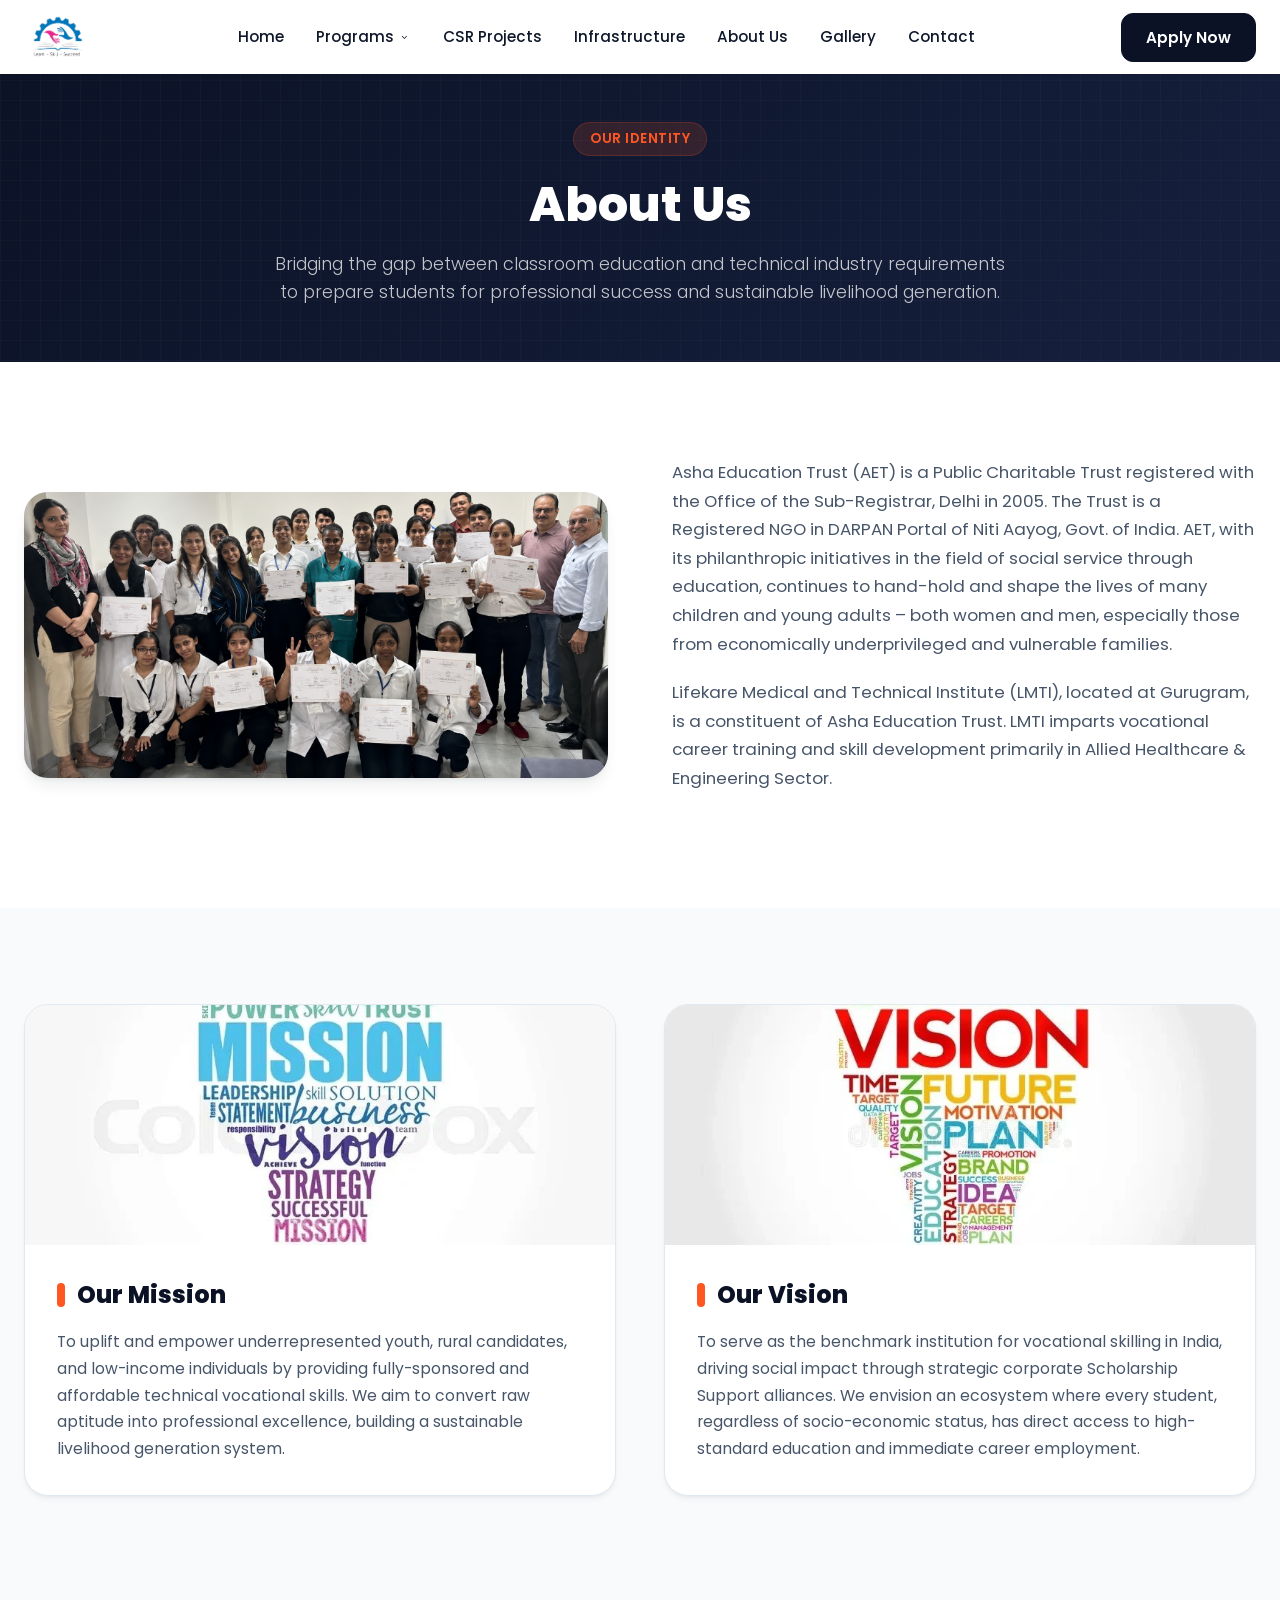
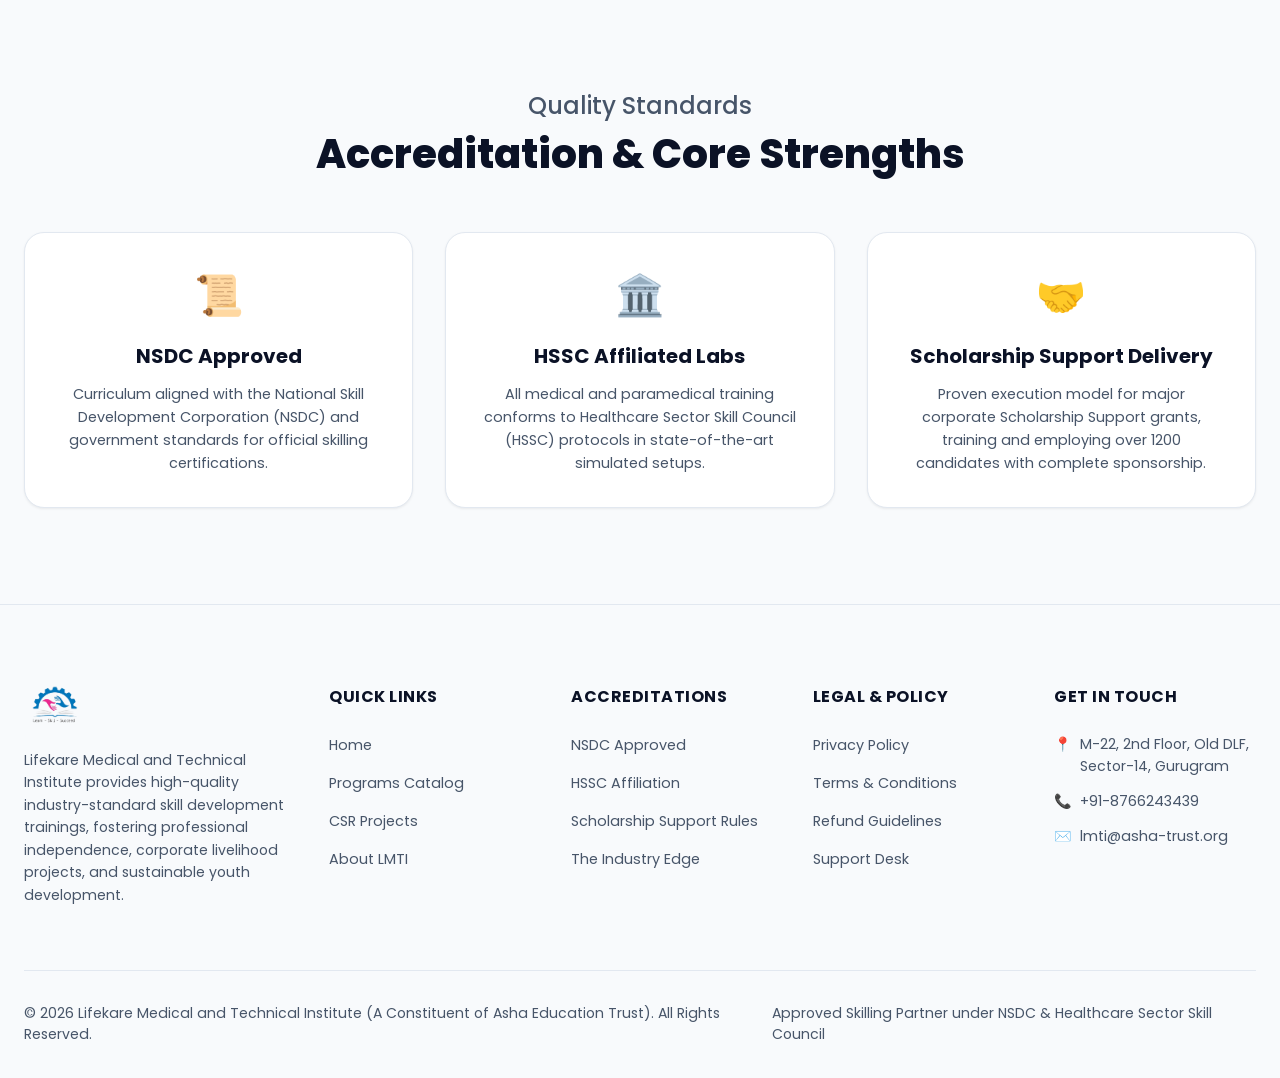
==== commit 3942c804: "Meeting-Day-Commit" ====
--- a/about.html
+++ b/about.html
@@ -79,7 +79,7 @@
   <section class="subpage-banner">
     <div class="subpage-banner-content">
       <span class="subpage-banner-badge">Our Identity</span>
-      <h1 class="subpage-banner-title">About LMTI</h1>
+      <h1 class="subpage-banner-title">About Us</h1>
       <p class="subpage-banner-desc">Bridging the gap between classroom education and technical industry requirements to
         prepare students for professional success and sustainable livelihood generation.</p>
     </div>
@@ -92,12 +92,11 @@
 
         <!-- Left: Image -->
         <div class="about-intro-img">
-          <img src="images/hero-cover.jpg" alt="Students practicing clinical techniques in laboratories">
+          <img src="images/about-bnr.png" alt="Students practicing clinical techniques in laboratories">
         </div>
 
         <!-- Right: Text Content -->
-        <div class="about-intro-content">
-          <h2>Pioneering Skill Development for India's Future</h2>
+        <div class="about-intro-content"> 
           <p>Asha Education Trust (AET) is a Public Charitable Trust registered with the Office of the Sub-Registrar, Delhi in 2005. The Trust is a Registered NGO in DARPAN Portal of Niti Aayog, Govt. of India. AET, with its philanthropic initiatives in the field of social service through education, continues to hand-hold and shape the lives of many children and young adults – both women and men, especially those from economically underprivileged and vulnerable families.</p>
           <p>Lifekare Medical and Technical Institute (LMTI), located at Gurugram, is a constituent of Asha Education Trust. LMTI imparts vocational career training and skill development primarily in Allied Healthcare & Engineering Sector.</p>
         </div>
@@ -181,21 +180,6 @@
   <!-- --- FOOTER --- -->
   <footer class="main-footer">
     <div class="container">
-
-      <!-- App Explore Banner -->
-      <div class="app-explore-banner">
-        <h3 class="app-explore-title">Explore the LMTI skilling portal</h3>
-        <div class="app-store-badges-row">
-          <a href="https://play.google.com/store" target="_blank" class="store-badge-link">
-            <img src="images/logo.png" alt="Google Play Store Badge placeholder"
-              style="height:40px; border-radius: 4px; object-fit: contain; filter: invert(1);">
-          </a>
-          <a href="https://apps.apple.com" target="_blank" class="store-badge-link">
-            <img src="images/logo.png" alt="Apple App Store Badge placeholder"
-              style="height:40px; border-radius: 4px; object-fit: contain; filter: invert(1);">
-          </a>
-        </div>
-      </div>
 
       <!-- Footer columns -->
       <div class="footer-main-grid">
--- a/style.css
+++ b/style.css
@@ -286,16 +286,33 @@
 .hero-section {
   padding-top: var(--header-height);
   padding-bottom: 0;
-  background-color: var(--color-navy-dark);
+  background-color: white;
   position: relative;
   overflow: hidden;
+  height: calc(110vh - var(--header-height));
+  display: flex;
+  align-items: center;
+}
+
+.hero-section .container {
+  width: 100%;
+  height: 100%;
+  display: flex;
+  align-items: center;
 }
 
 .hero-carousel-wrapper {
   position: relative;
   width: 100%;
-  min-height: 600px;
+  height: 100%;
+  min-height: 500px;
   overflow: hidden;
+  border-radius: 32px;
+  background: white;
+}
+
+.hero-carousel-wrapper .hero-slide img {
+  object-fit: cover;
 }
 
 .hero-carousel-track {
@@ -325,43 +342,209 @@
 }
 
 /* Hero overlay content */
-.hero-overlay-content {
-  position: absolute;
-  top: 0;
-  left: 0;
-  right: 0;
-  bottom: 0;
-  display: flex;
-  align-items: center;
-  z-index: 10;
-  background: linear-gradient(90deg, rgba(11, 18, 38, 0.92) 0%, rgba(11, 18, 38, 0.75) 45%, rgba(11, 18, 38, 0.2) 100%);
-  padding: 0 6%;
-}
-
 .hero-text-content {
   max-width: 600px;
   color: var(--color-text-light);
 }
 
+.hero-container {
+  display: grid;
+  grid-template-columns: 1fr 1fr;
+  align-items: center;
+  gap: 16px;
+  max-width: 1240px;
+  margin: 0 auto;
+  padding: 18px 4%;
+  max-height: 100vh;
+}
+
+.hero-left {
+  display: flex;
+  justify-content: center;
+}
+
+.hero-right {
+  position: relative;
+  min-width: 320px;
+}
+
+.hero-left-card {
+  width: 100%;
+  max-width: 560px;
+  padding: 12px;
+  border-radius: 32px;
+  background: rgba(255, 255, 255, 0.08);
+  box-shadow: 0 24px 80px rgba(0, 0, 0, 0.18);
+}
+
+.hero-left-image {
+  width: 100%;
+  height: auto;
+  display: block;
+  border-radius: 24px;
+  object-fit: cover;
+  margin-bottom: 28px;
+}
+
 .hero-title-main {
   font-family: var(--font-heading);
-  font-size: 3.25rem;
+  font-size: 2.25rem;
   font-weight: 800;
   line-height: 1.15;
-  margin-bottom: 20px;
+  margin-bottom: 12px;
+  color: black;
+}
+
+.hero-top-image {
+  width: 60%;
+  max-width: 540px;
+  margin-bottom: 16px;
+  overflow: hidden;
+  border-radius: 24px;
+}
+
+.hero-top-image-img {
+  width: 100%;
+  aspect-ratio: 16 / 9;
+  object-fit: cover;
+  display: block;
 }
 
 .hero-desc-text {
   font-size: 1.1rem;
-  color: rgba(255, 255, 255, 0.7);
-  margin-bottom: 36px;
+  color: E4298D;
+  margin-bottom: 24px;
   max-width: 520px;
   font-weight: 300;
 }
 
 .hero-button-group {
   display: flex;
+  gap: 12px;
+  flex-wrap: wrap;
+}
+
+.hero-rounded-card {
+  display: grid;
+  grid-template-columns: 1fr 1fr;
+  align-items: stretch;
+  gap: 24px;
+  background: rgba(255, 255, 255, 0.06);
+  border: 1px solid rgba(255, 255, 255, 0.1);
+  border-radius: 32px;
+  padding: 28px;
+  overflow: hidden;
+  width: 100%;
+  height: 100%;
+}
+
+.hero-left-content {
+  display: flex;
+  flex-direction: column;
   gap: 16px;
+  justify-content: center;
+  height: 100%;
+  overflow-y: auto;
+}
+
+.hero-right-img {
+  position: relative;
+  background-color: #101524;
+  overflow: hidden;
+  height: 100%;
+  border-radius: 28px;
+}
+
+.scholarship-badge {
+  display: inline-flex;
+  align-items: center;
+  gap: 14px;
+  padding: 16px 20px;
+  border-radius: 999px;
+  background: rgba(255, 255, 255, 0.08);
+  color: #fff;
+  text-decoration: none;
+  width: fit-content;
+  border: 1px solid rgba(255, 255, 255, 0.12);
+}
+
+.badge-icon {
+  display: grid;
+  place-items: center;
+  width: 44px;
+  height: 44px;
+  border-radius: 50%;
+  background: rgba(255, 255, 255, 0.14);
+}
+
+.badge-tag {
+  display: inline-flex;
+  align-items: center;
+  justify-content: center;
+  margin-left: 10px;
+  padding: 2px 10px;
+  border-radius: 999px;
+  background: var(--color-primary);
+  color: #fff;
+  font-size: 0.8rem;
+  font-weight: 700;
+}
+
+.badge-arrow {
+  margin-left: auto;
+  font-size: 1.25rem;
+}
+
+.hero-right-img {
+  position: relative;
+  background-color: #101524;
+  overflow: hidden;
+  min-height: 540px;
+  border-radius: 28px;
+}
+
+.hero-right-img .hero-carousel-wrapper {
+  min-height: 540px;
+  border-radius: 0;
+}
+
+.hero-right-img img,
+.hero-right-img .hero-carousel-wrapper img {
+  width: 100%;
+  height: 100%;
+  object-fit: cover;
+  object-position: center;
+}
+
+@media (max-width: 992px) {
+  .hero-rounded-card {
+    grid-template-columns: 1fr;
+    height: auto;
+  }
+
+  .hero-right-img {
+    min-height: 420px;
+    max-height: 420px;
+  }
+
+  .hero-section {
+    height: auto;
+  }
+}
+
+@media (max-width: 768px) {
+  .hero-rounded-card {
+    padding: 28px;
+  }
+
+  .hero-button-group {
+    flex-direction: column;
+    width: 100%;
+  }
+
+  .hero-button-group .btn {
+    width: 100%;
+  }
 }
 
 /* Carousel navigation arrows */
@@ -1841,10 +2024,25 @@
     min-height: 400px;
   }
 
+  .hero-container {
+    grid-template-columns: 1fr;
+    padding: 32px 4%;
+  }
+
+  .hero-right {
+    order: 0;
+  }
+
+  .hero-left {
+    width: 100%;
+  }
+
+  .hero-left-card {
+    padding: 24px;
+  }
+
   .hero-overlay-content {
-    background: linear-gradient(180deg, rgba(11, 18, 38, 0.92) 0%, rgba(11, 18, 38, 0.8) 60%, rgba(11, 18, 38, 0.5) 100%);
-    align-items: flex-start;
-    padding: 40px 24px;
+    display: none;
   }
 
   .hero-title-main {
@@ -1965,6 +2163,37 @@
     border-radius: 20px;
     max-width: 100%;
   }
+
+  /* Marquee responsiveness for tablet */
+  .marquee-row {
+    gap: 24px;
+    margin-bottom: 16px;
+  }
+
+  .marquee-inner {
+    gap: 24px;
+  }
+
+  .marquee-logo-card {
+    width: 140px;
+    height: 60px;
+    padding: 8px 16px;
+  }
+
+  .marquee-logo-card img {
+    max-height: 36px;
+    max-width: 100px;
+  }
+
+  @keyframes marquee-left {
+    0% { transform: translateX(0); }
+    100% { transform: translateX(calc(-50% - 12px)); }
+  }
+
+  @keyframes marquee-right {
+    0% { transform: translateX(calc(-50% - 12px)); }
+    100% { transform: translateX(0); }
+  }
 }
 
 @media (max-width: 480px) {
@@ -1992,6 +2221,42 @@
   .skill-tab-btn {
     padding: 8px 16px;
     font-size: 0.8rem;
+  }
+
+  /* Marquee responsiveness for mobile */
+  .marquee-row {
+    gap: 16px;
+    margin-bottom: 12px;
+  }
+
+  .marquee-inner {
+    gap: 16px;
+  }
+
+  .marquee-logo-card {
+    width: 110px;
+    height: 52px;
+    padding: 6px 12px;
+  }
+
+  .marquee-logo-card img {
+    max-height: 28px;
+    max-width: 80px;
+  }
+
+  .marquee-heading {
+    font-size: 1rem;
+    margin-bottom: 20px;
+  }
+
+  @keyframes marquee-left {
+    0% { transform: translateX(0); }
+    100% { transform: translateX(calc(-50% - 8px)); }
+  }
+
+  @keyframes marquee-right {
+    0% { transform: translateX(calc(-50% - 8px)); }
+    100% { transform: translateX(0); }
   }
 }
 
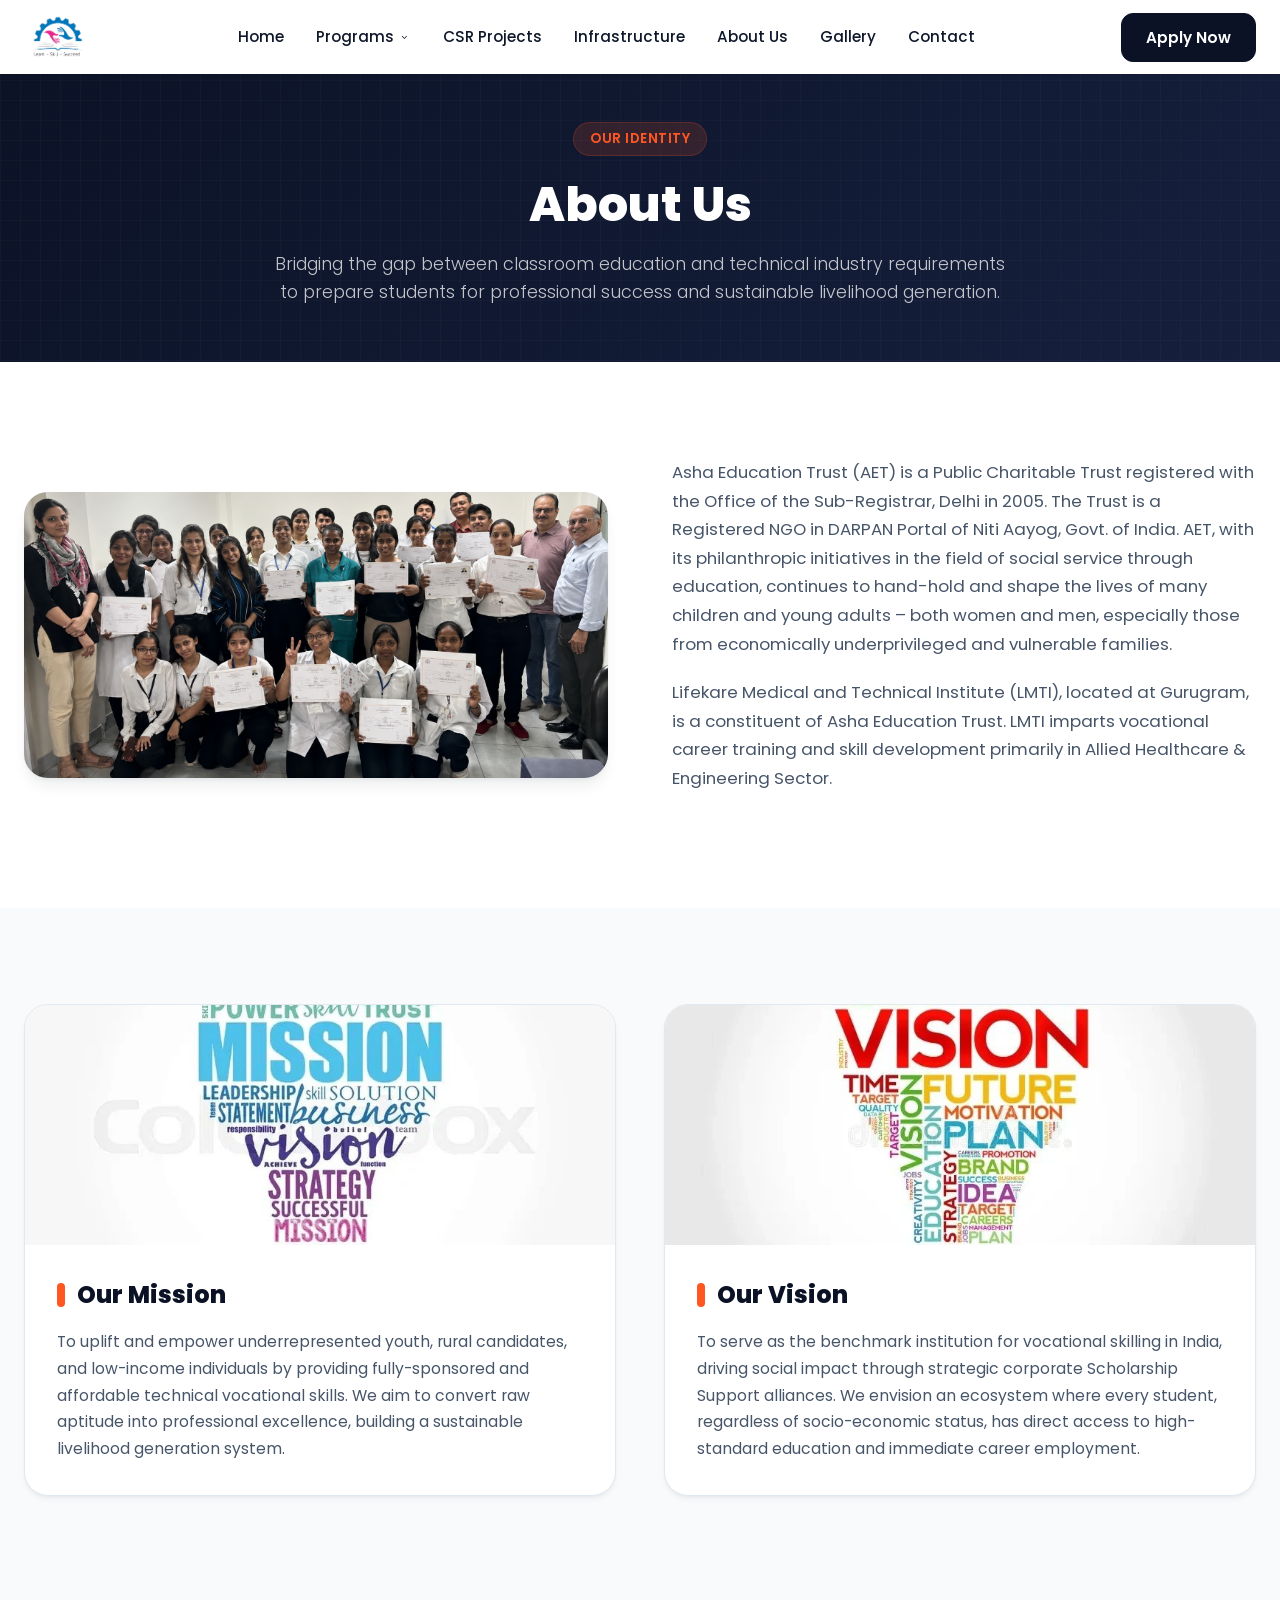
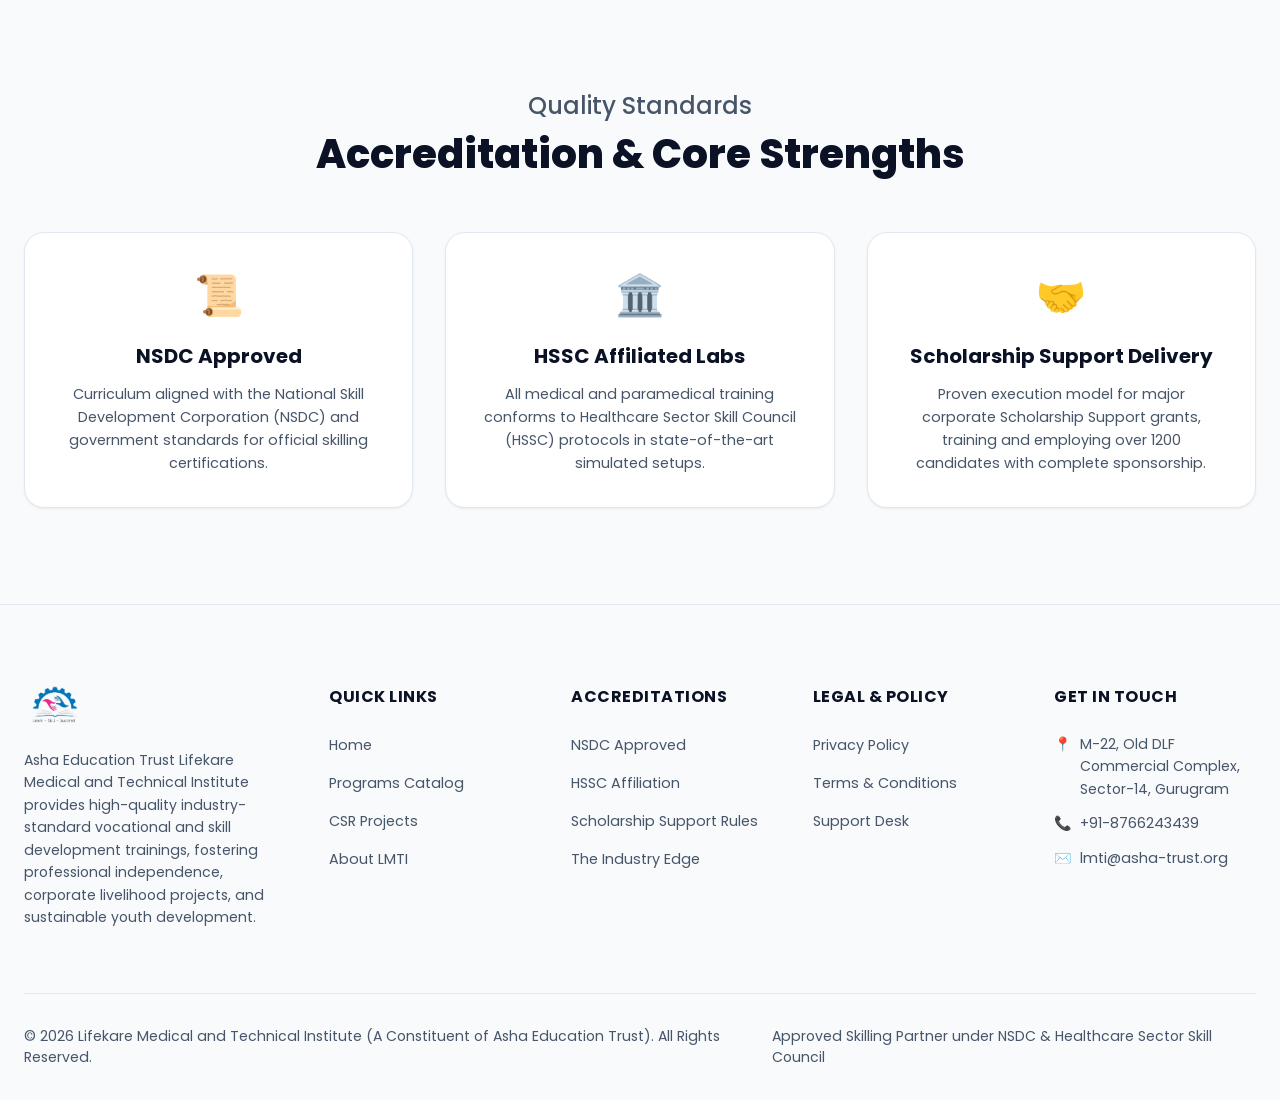
==== commit 0ead687f: "change-done-30sep" ====
--- a/about.html
+++ b/about.html
@@ -180,18 +180,20 @@
   <!-- --- FOOTER --- -->
   <footer class="main-footer">
     <div class="container">
-
       <!-- Footer columns -->
       <div class="footer-main-grid">
-
         <!-- Brand column -->
         <div class="footer-brand-col">
           <a href="index.html" class="footer-logo">
-            <img src="images/logo.png" alt="Lifekare Medical and Technical Institute Logo">
+            <img src="images/logo.png" alt="Lifekare Medical and Technical Institute Logo" />
           </a>
-          <p class="footer-brand-desc">Lifekare Medical and Technical Institute provides high-quality industry-standard
-            skill development trainings, fostering professional independence, corporate livelihood projects, and
-            sustainable youth development.</p>
+          <p class="footer-brand-desc">
+            Asha Education Trust
+            Lifekare Medical and Technical Institute provides high-quality
+            industry-standard vocational and skill development trainings, fostering
+            professional independence, corporate livelihood projects, and
+            sustainable youth development.
+          </p>
         </div>
 
         <!-- Links Col 1 -->
@@ -199,9 +201,15 @@
           <h4>Quick Links</h4>
           <ul class="footer-links-list">
             <li><a href="index.html" class="footer-item-link">Home</a></li>
-            <li><a href="programs.html" class="footer-item-link">Programs Catalog</a></li>
-            <li><a href="csr-projects.html" class="footer-item-link">CSR Projects</a></li>
-            <li><a href="about.html" class="footer-item-link">About LMTI</a></li>
+            <li>
+              <a href="programs.html" class="footer-item-link">Programs Catalog</a>
+            </li>
+            <li>
+              <a href="csr-projects.html" class="footer-item-link">CSR Projects</a>
+            </li>
+            <li>
+              <a href="about.html" class="footer-item-link">About LMTI</a>
+            </li>
           </ul>
         </div>
 
@@ -209,10 +217,18 @@
         <div class="footer-links-col">
           <h4>Accreditations</h4>
           <ul class="footer-links-list">
-            <li><a href="about.html" class="footer-item-link">NSDC Approved</a></li>
-            <li><a href="about.html" class="footer-item-link">HSSC Affiliation</a></li>
-            <li><a href="index.html#eligibility" class="footer-item-link">Scholarship Support Rules</a></li>
-            <li><a href="index.html#edge" class="footer-item-link">The Industry Edge</a></li>
+            <li>
+              <a href="about.html" class="footer-item-link">NSDC Approved</a>
+            </li>
+            <li>
+              <a href="about.html" class="footer-item-link">HSSC Affiliation</a>
+            </li>
+            <li>
+              <a href="index.html#eligibility" class="footer-item-link">Scholarship Support Rules</a>
+            </li>
+            <li>
+              <a href="index.html#edge" class="footer-item-link">The Industry Edge</a>
+            </li>
           </ul>
         </div>
 
@@ -221,9 +237,13 @@
           <h4>Legal &amp; Policy</h4>
           <ul class="footer-links-list">
             <li><a href="#" class="footer-item-link">Privacy Policy</a></li>
-            <li><a href="#" class="footer-item-link">Terms &amp; Conditions</a></li>
-            <li><a href="#" class="footer-item-link">Refund Guidelines</a></li>
-            <li><a href="contact.html" class="footer-item-link">Support Desk</a></li>
+            <li>
+              <a href="#" class="footer-item-link">Terms &amp; Conditions</a>
+            </li>
+            <!-- <li><a href="#" class="footer-item-link">Refund Guidelines</a></li> -->
+            <li>
+              <a href="contact.html" class="footer-item-link">Support Desk</a>
+            </li>
           </ul>
         </div>
 
@@ -232,7 +252,7 @@
           <h4>Get In Touch</h4>
           <div class="footer-contact-address">
             <span>📍</span>
-            <span>M-22, 2nd Floor, Old DLF, Sector-14, Gurugram</span>
+            <span>M-22, Old DLF Commercial Complex, Sector-14, Gurugram</span>
           </div>
           <div class="footer-contact-address">
             <span>📞</span>
@@ -243,16 +263,19 @@
             <a href="mailto:lmti@asha-trust.org" class="footer-item-link">lmti@asha-trust.org</a>
           </div>
         </div>
-
       </div>
 
       <!-- Footer Bottom Row -->
       <div class="footer-bottom-row">
-        <p>&copy; 2026 Lifekare Medical and Technical Institute (A Constituent of Asha Education Trust). All Rights
-          Reserved.</p>
-        <p>Approved Skilling Partner under NSDC &amp; Healthcare Sector Skill Council</p>
-      </div>
-
+        <p>
+          &copy; 2026 Lifekare Medical and Technical Institute (A Constituent
+          of Asha Education Trust). All Rights Reserved.
+        </p>
+        <p>
+          Approved Skilling Partner under NSDC &amp; Healthcare Sector Skill
+          Council
+        </p>
+      </div>
     </div>
   </footer>
 
--- a/style.css
+++ b/style.css
@@ -7,39 +7,49 @@
 
 /* --- DESIGN SYSTEM & TOKENS --- */
 :root {
-  --color-primary: #FF5722;          /* Vibrant Orange/Red */
+  --color-primary: #FF5722;
+  /* Vibrant Orange/Red */
   --color-primary-hover: #E64A19;
   --color-primary-light: #FFF5F2;
-  --color-navy-dark: #0B1226;         /* Brand Dark Navy */
-  --color-navy-slate: #1E293B;        /* Slate Blue */
-  --color-bg-light: #F8FAFC;          /* Clean White/Grey */
+  --color-navy-dark: #0B1226;
+  /* Brand Dark Navy */
+  --color-navy-slate: #1E293B;
+  /* Slate Blue */
+  --color-bg-light: #F8FAFC;
+  /* Clean White/Grey */
   --color-bg-white: #FFFFFF;
-  --color-text-dark: #0F172A;         /* Charcoal/Slate */
+  --color-text-dark: #0F172A;
+  /* Charcoal/Slate */
   --color-text-light: #FFFFFF;
   --color-text-muted: #475569;
   --color-border: #E2E8F0;
-  --color-red-tag: #EF4444;           /* Alert Red */
-  --color-gold-bg: #FFF7ED;           /* Scholarship Pill Bg */
+  --color-red-tag: #EF4444;
+  /* Alert Red */
+  --color-gold-bg: #FFF7ED;
+  /* Scholarship Pill Bg */
   --color-gold-text: #C2410C;
-  
+
   --font-heading: 'Poppins', sans-serif;
   --font-body: 'Poppins', sans-serif;
-  
+
   --shadow-sm: 0 1px 3px rgba(0, 0, 0, 0.05), 0 1px 2px rgba(0, 0, 0, 0.02);
   --shadow-md: 0 4px 6px -1px rgba(15, 23, 42, 0.05), 0 2px 4px -2px rgba(15, 23, 42, 0.05);
   --shadow-lg: 0 10px 15px -3px rgba(15, 23, 42, 0.08), 0 4px 6px -4px rgba(15, 23, 42, 0.08);
   --shadow-xl: 0 20px 25px -5px rgba(15, 23, 42, 0.1), 0 8px 10px -6px rgba(15, 23, 42, 0.1);
-  
+
   --transition-fast: 0.15s ease;
   --transition-normal: 0.3s cubic-bezier(0.4, 0, 0.2, 1);
   --transition-slow: 0.5s ease;
-  
+
   --container-width: 1280px;
-  --header-height: 74px; /* main header only */
+  --header-height: 74px;
+  /* main header only */
 }
 
 /* --- RESET & BASIC STYLES --- */
-*, *::before, *::after {
+*,
+*::before,
+*::after {
   box-sizing: border-box;
   margin: 0;
   padding: 0;
@@ -47,7 +57,12 @@
 
 html {
   scroll-behavior: smooth;
+  scroll-padding-top: calc(var(--header-height) + 24px);
   font-size: 16px;
+}
+
+[id] {
+  scroll-margin-top: calc(var(--header-height) + 24px);
 }
 
 body {
@@ -75,7 +90,10 @@
   list-style: none;
 }
 
-button, input, select, textarea {
+button,
+input,
+select,
+textarea {
   font-family: inherit;
   font-size: inherit;
   border: none;
@@ -871,13 +889,23 @@
 }
 
 @keyframes marquee-left {
-  0% { transform: translateX(0); }
-  100% { transform: translateX(calc(-50% - 24px)); }
+  0% {
+    transform: translateX(0);
+  }
+
+  100% {
+    transform: translateX(calc(-50% - 24px));
+  }
 }
 
 @keyframes marquee-right {
-  0% { transform: translateX(calc(-50% - 24px)); }
-  100% { transform: translateX(0); }
+  0% {
+    transform: translateX(calc(-50% - 24px));
+  }
+
+  100% {
+    transform: translateX(0);
+  }
 }
 
 /* --- STATS & CAREER SECTION --- */
@@ -920,7 +948,7 @@
 
 .section-main-title {
   font-family: var(--font-heading);
-  font-size: 2.75rem;
+  font-size: 2.5rem;
   font-weight: 800;
   color: var(--color-navy-dark);
   line-height: 1.15;
@@ -957,7 +985,7 @@
 
 /* --- ABOUT 50/50 SPLIT SECTION --- */
 .about-split-section {
-  background-image: 
+  background-image:
     linear-gradient(rgba(255, 255, 255, 0.03) 1px, transparent 1px),
     linear-gradient(90deg, rgba(255, 255, 255, 0.03) 1px, transparent 1px);
   background-size: 24px 24px;
@@ -1208,7 +1236,7 @@
   left: 0;
   width: 100%;
   height: 100%;
-  background-image: 
+  background-image:
     linear-gradient(rgba(255, 87, 34, 0.03) 1px, transparent 1px),
     linear-gradient(90deg, rgba(255, 87, 34, 0.03) 1px, transparent 1px);
   background-size: 24px 24px;
@@ -1269,7 +1297,7 @@
   margin-bottom: 16px;
 }
 
-.scholarship-content > p {
+.scholarship-content>p {
   font-size: 1.05rem;
   color: var(--color-text-muted);
   margin-bottom: 28px;
@@ -2186,13 +2214,23 @@
   }
 
   @keyframes marquee-left {
-    0% { transform: translateX(0); }
-    100% { transform: translateX(calc(-50% - 12px)); }
+    0% {
+      transform: translateX(0);
+    }
+
+    100% {
+      transform: translateX(calc(-50% - 12px));
+    }
   }
 
   @keyframes marquee-right {
-    0% { transform: translateX(calc(-50% - 12px)); }
-    100% { transform: translateX(0); }
+    0% {
+      transform: translateX(calc(-50% - 12px));
+    }
+
+    100% {
+      transform: translateX(0);
+    }
   }
 }
 
@@ -2250,13 +2288,23 @@
   }
 
   @keyframes marquee-left {
-    0% { transform: translateX(0); }
-    100% { transform: translateX(calc(-50% - 8px)); }
+    0% {
+      transform: translateX(0);
+    }
+
+    100% {
+      transform: translateX(calc(-50% - 8px));
+    }
   }
 
   @keyframes marquee-right {
-    0% { transform: translateX(calc(-50% - 8px)); }
-    100% { transform: translateX(0); }
+    0% {
+      transform: translateX(calc(-50% - 8px));
+    }
+
+    100% {
+      transform: translateX(0);
+    }
   }
 }
 
@@ -2278,7 +2326,7 @@
   left: 0;
   width: 100%;
   height: 100%;
-  background-image: 
+  background-image:
     linear-gradient(rgba(255, 255, 255, 0.02) 1px, transparent 1px),
     linear-gradient(90deg, rgba(255, 255, 255, 0.02) 1px, transparent 1px);
   background-size: 20px 20px;
@@ -2678,33 +2726,40 @@
   .subpage-banner-title {
     font-size: 2.5rem;
   }
-  
+
   .contact-grid-custom {
     gap: 40px;
   }
-  
+
   .contact-details-card {
     padding: 32px;
   }
-  
+
   .about-intro-grid {
     gap: 40px;
   }
-  
+
   .about-intro-content h2 {
     font-size: 2rem;
   }
-  
+
   .program-detail-row {
     gap: 40px;
   }
-  
+
   .program-detail-title {
     font-size: 1.85rem;
   }
+
+  .csr-initiatives-grid {
+    grid-template-columns: repeat(2, 1fr);
+  }
 }
 
 @media (max-width: 768px) {
+  .csr-initiatives-grid {
+    grid-template-columns: 1fr;
+  }
   #homepage-featured-courses-grid {
     grid-template-columns: 1fr !important;
     gap: 20px !important;
@@ -2715,51 +2770,51 @@
     padding-top: calc(var(--header-height) + 32px);
     padding-bottom: 40px;
   }
-  
+
   .subpage-banner-title {
     font-size: 2rem;
   }
-  
+
   .subpage-banner-desc {
     font-size: 1rem;
   }
-  
+
   .contact-grid-custom {
     grid-template-columns: 1fr;
   }
-  
+
   .map-container-custom {
     height: 350px;
   }
-  
+
   .about-intro-grid {
     grid-template-columns: 1fr;
   }
-  
+
   .about-intro-img {
     order: -1;
   }
-  
+
   .mission-vision-grid {
     grid-template-columns: 1fr;
   }
-  
+
   .about-badges-grid {
     grid-template-columns: 1fr;
     gap: 20px;
   }
-  
+
   .program-detail-row {
     flex-direction: column !important;
     gap: 24px;
     margin-bottom: 64px;
   }
-  
+
   .program-detail-img-box {
     height: 280px;
     width: 100%;
   }
-  
+
   .program-curriculum-list {
     grid-template-columns: 1fr;
     gap: 12px;
@@ -2812,6 +2867,139 @@
 }
 
 @keyframes fadeIn {
-  from { opacity: 0; transform: translateY(10px); }
-  to { opacity: 1; transform: translateY(0); }
-}
+  from {
+    opacity: 0;
+    transform: translateY(10px);
+  }
+
+  to {
+    opacity: 1;
+    transform: translateY(0);
+  }
+}
+
+/* --- CSR INITIATIVE / COMMITMENT SECTION --- */
+.csr-commitment-section {
+  background-color: var(--color-bg-white);
+  padding: 80px 0;
+}
+
+.csr-intro-lead-box {
+  background-color: var(--color-bg-light);
+  border-left: 5px solid var(--color-primary);
+  border-radius: 16px;
+  padding: 32px;
+  margin-bottom: 48px;
+  box-shadow: var(--shadow-sm);
+}
+
+.csr-intro-lead-box p {
+  font-size: 1.05rem;
+  color: var(--color-text-dark);
+  line-height: 1.7;
+  margin-bottom: 16px;
+}
+
+.csr-intro-lead-box p:last-child {
+  margin-bottom: 0;
+}
+
+.csr-initiatives-heading {
+  font-family: var(--font-heading);
+  font-size: 1.6rem;
+  font-weight: 700;
+  color: var(--color-navy-dark);
+  margin-bottom: 24px;
+  text-align: center;
+}
+
+.csr-initiatives-grid {
+  display: grid;
+  grid-template-columns: repeat(3, 1fr);
+  gap: 24px;
+  margin-bottom: 48px;
+}
+
+.csr-initiative-card {
+  background: var(--color-bg-white);
+  border: 1px solid var(--color-border);
+  border-radius: 16px;
+  padding: 28px 24px;
+  box-shadow: var(--shadow-sm);
+  transition: var(--transition-normal);
+  display: flex;
+  flex-direction: column;
+  gap: 12px;
+}
+
+.csr-initiative-card:hover {
+  transform: translateY(-4px);
+  box-shadow: var(--shadow-md);
+  border-color: var(--color-primary);
+}
+
+.csr-initiative-icon {
+  width: 48px;
+  height: 48px;
+  border-radius: 12px;
+  background-color: var(--color-primary-light);
+  color: var(--color-primary);
+  display: flex;
+  align-items: center;
+  justify-content: center;
+  font-size: 1.5rem;
+  font-weight: 700;
+}
+
+.csr-initiative-card p {
+  font-size: 0.96rem;
+  color: var(--color-text-muted);
+  line-height: 1.6;
+}
+
+.csr-impact-banner {
+  background: linear-gradient(135deg, var(--color-navy-dark) 0%, var(--color-navy-slate) 100%);
+  color: var(--color-text-light);
+  border-radius: 24px;
+  padding: 48px 40px;
+  box-shadow: var(--shadow-lg);
+  position: relative;
+  overflow: hidden;
+}
+
+.csr-impact-banner p {
+  font-size: 1.05rem;
+  line-height: 1.7;
+  color: rgba(255, 255, 255, 0.9);
+  margin-bottom: 20px;
+}
+
+.csr-impact-grid {
+  display: grid;
+  grid-template-columns: repeat(auto-fit, minmax(260px, 1fr));
+  gap: 20px;
+  margin-top: 28px;
+}
+
+.csr-impact-item {
+  background: rgba(255, 255, 255, 0.08);
+  border: 1px solid rgba(255, 255, 255, 0.15);
+  backdrop-filter: blur(10px);
+  border-radius: 16px;
+  padding: 24px;
+}
+
+.csr-impact-item h5 {
+  font-family: var(--font-heading);
+  font-size: 1.1rem;
+  font-weight: 700;
+  color: var(--color-primary);
+  margin-bottom: 10px;
+}
+
+.csr-impact-item p {
+  font-size: 0.92rem;
+  color: rgba(255, 255, 255, 0.85);
+  line-height: 1.6;
+  margin-bottom: 0;
+}
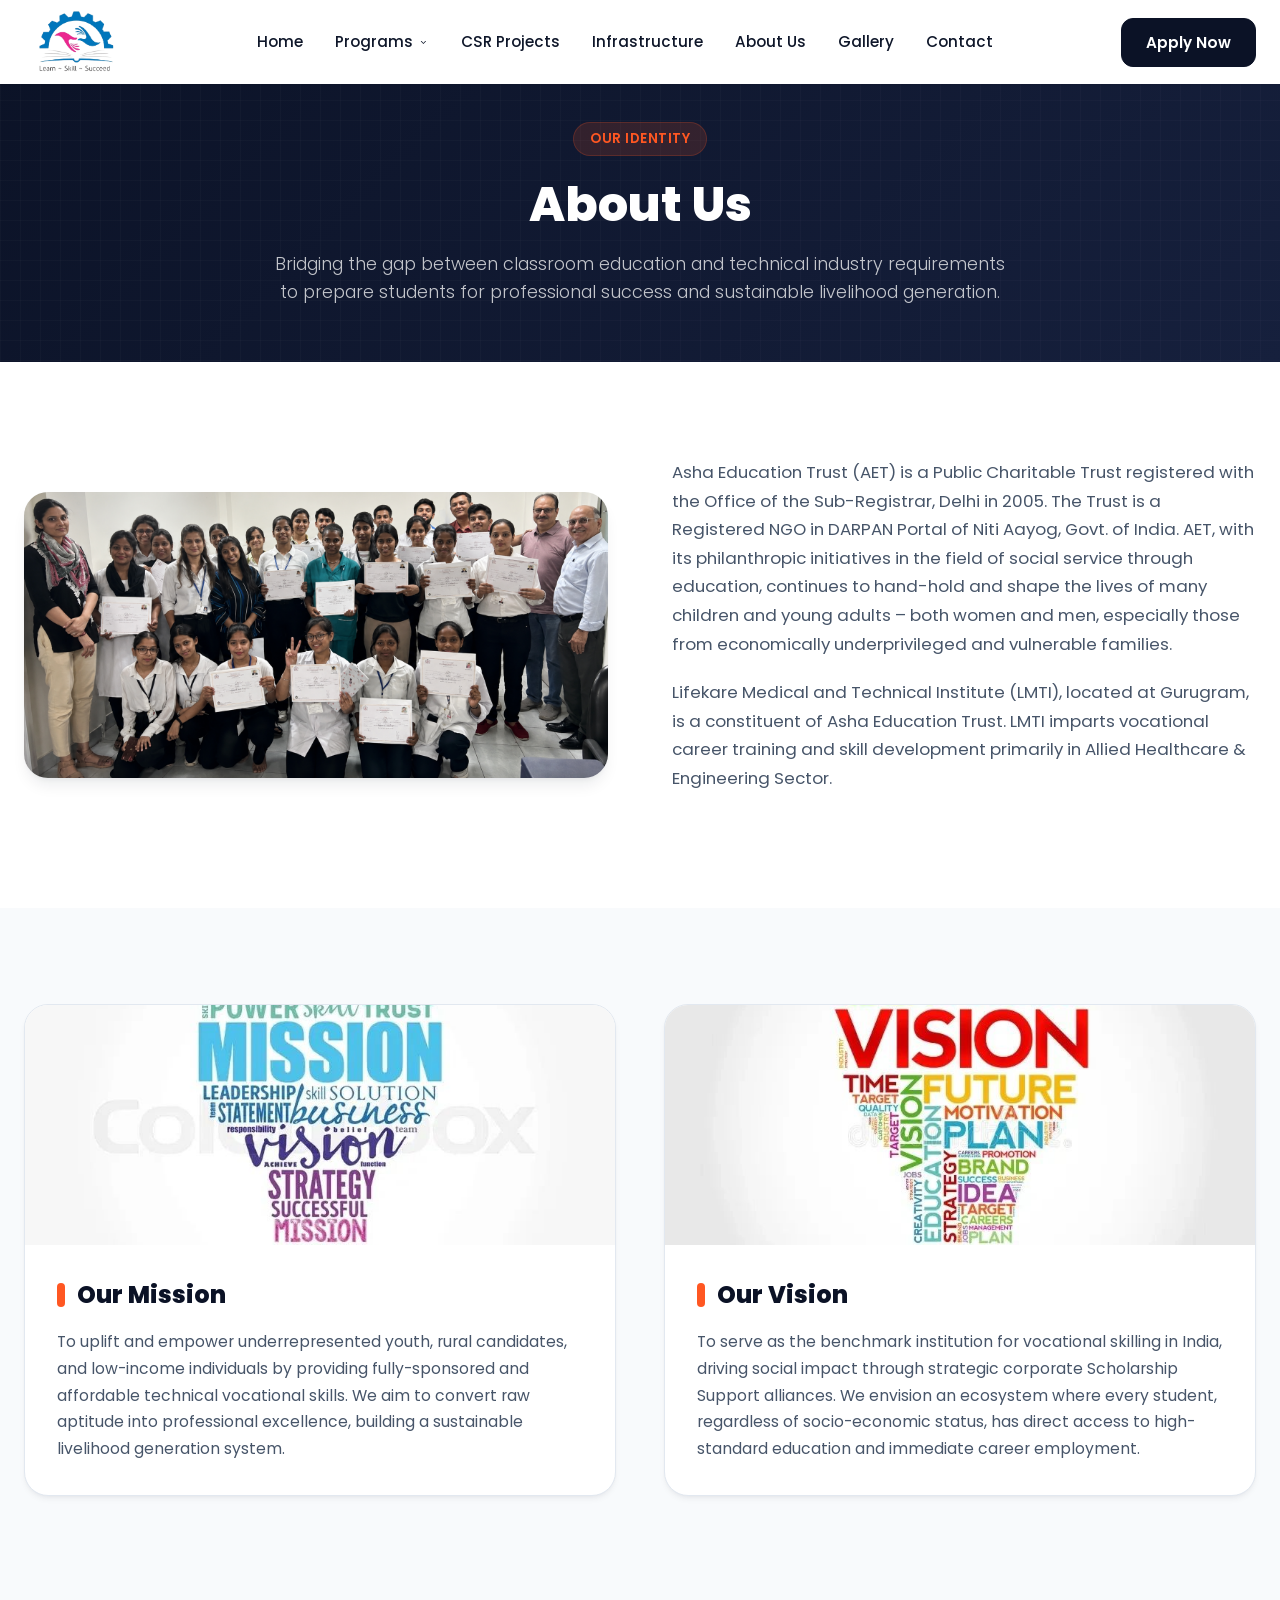
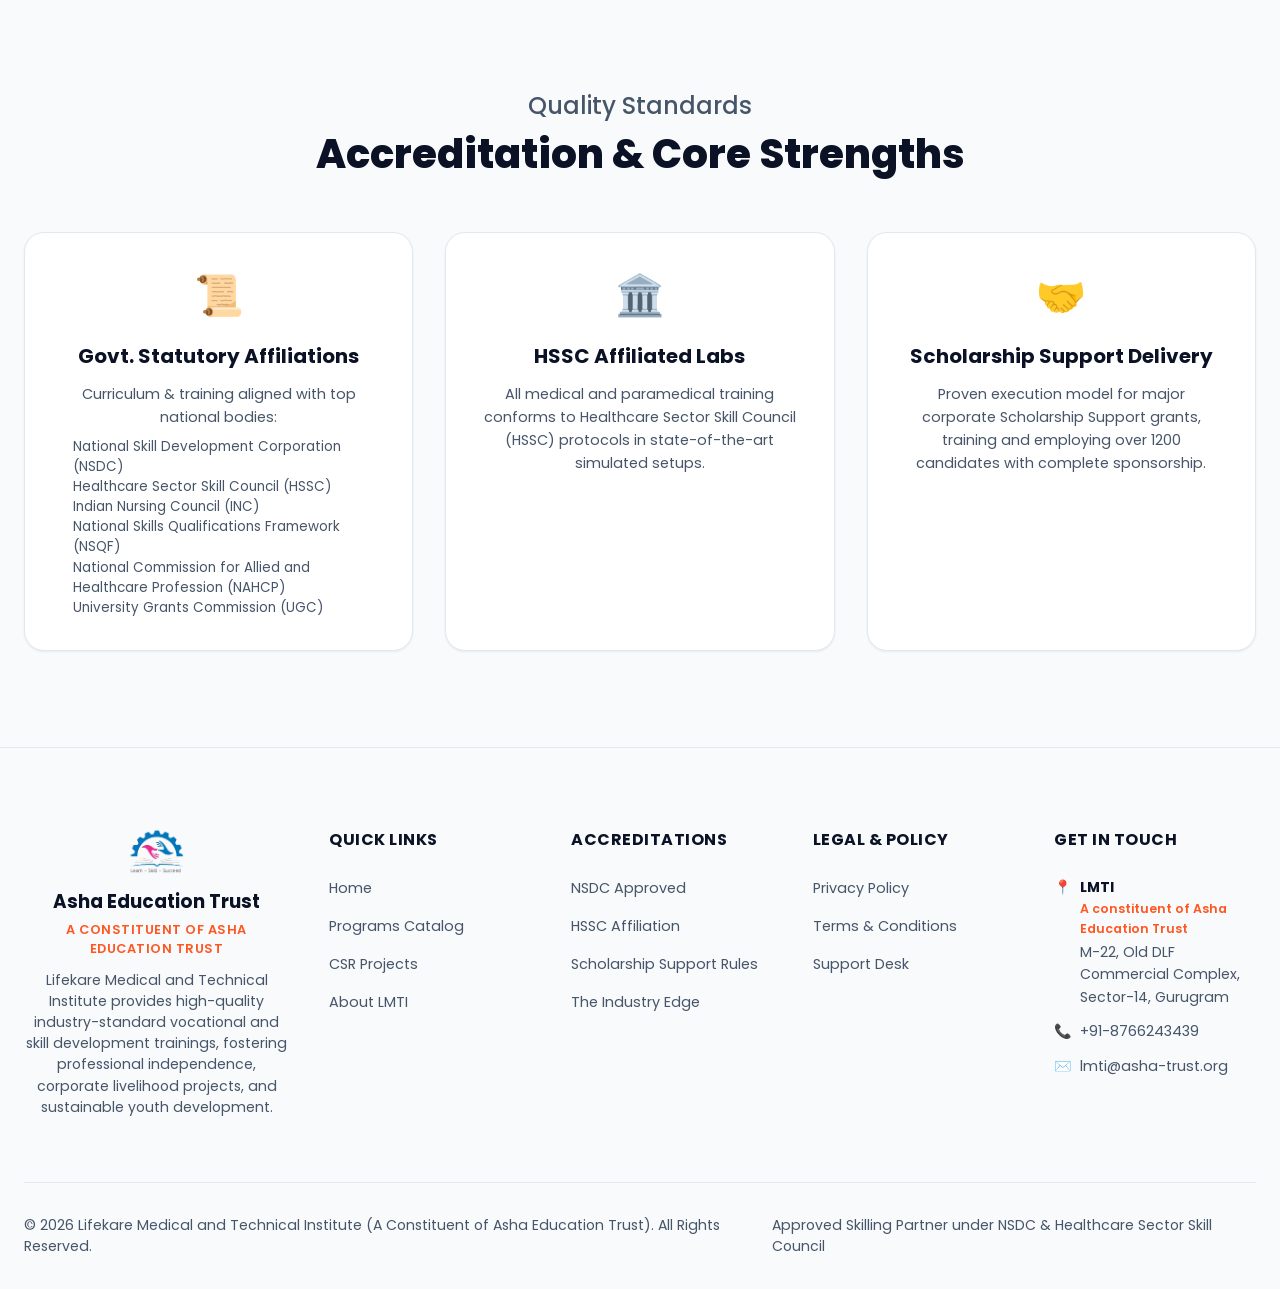
==== commit 41325ae0: "feat: update institute branding, expand accreditation details, and add new partner logos to the home" ====
--- a/about.html
+++ b/about.html
@@ -152,25 +152,30 @@
         <!-- Badge 1 -->
         <div class="about-badge-card">
           <span class="about-badge-icon">📜</span>
-          <h4>NSDC Approved</h4>
-          <p>Curriculum aligned with the National Skill Development Corporation (NSDC) and government standards for
-            official skilling certifications.</p>
+          <h4>Govt. Statutory Affiliations</h4>
+          <p>Curriculum &amp; training aligned with top national bodies:</p>
+          <ul style="text-align: left; font-size: 0.84rem; color: var(--color-text-muted); margin-top: 8px; line-height: 1.5; padding-left: 16px;">
+            <li>National Skill Development Corporation (NSDC)</li>
+            <li>Healthcare Sector Skill Council (HSSC)</li>
+            <li>Indian Nursing Council (INC)</li>
+            <li>National Skills Qualifications Framework (NSQF)</li>
+            <li>National Commission for Allied and Healthcare Profession (NAHCP)</li>
+            <li>University Grants Commission (UGC)</li>
+          </ul>
         </div>
 
         <!-- Badge 2 -->
         <div class="about-badge-card">
           <span class="about-badge-icon">🏛️</span>
           <h4>HSSC Affiliated Labs</h4>
-          <p>All medical and paramedical training conforms to Healthcare Sector Skill Council (HSSC) protocols in
-            state-of-the-art simulated setups.</p>
+          <p>All medical and paramedical training conforms to Healthcare Sector Skill Council (HSSC) protocols in state-of-the-art simulated setups.</p>
         </div>
 
         <!-- Badge 3 -->
         <div class="about-badge-card">
           <span class="about-badge-icon">🤝</span>
           <h4>Scholarship Support Delivery</h4>
-          <p>Proven execution model for major corporate Scholarship Support grants, training and employing over 1200
-            candidates with complete sponsorship.</p>
+          <p>Proven execution model for major corporate Scholarship Support grants, training and employing over 1200 candidates with complete sponsorship.</p>
         </div>
 
       </div>
@@ -185,10 +190,11 @@
         <!-- Brand column -->
         <div class="footer-brand-col">
           <a href="index.html" class="footer-logo">
-            <img src="images/logo.png" alt="Lifekare Medical and Technical Institute Logo" />
+            <img src="images/logo.png" alt="Asha Education Trust Logo" />
           </a>
+          <h4 class="footer-brand-title">Asha Education Trust</h4>
+          <span class="footer-brand-caption">A Constituent of Asha Education Trust</span>
           <p class="footer-brand-desc">
-            Asha Education Trust
             Lifekare Medical and Technical Institute provides high-quality
             industry-standard vocational and skill development trainings, fostering
             professional independence, corporate livelihood projects, and
@@ -252,7 +258,11 @@
           <h4>Get In Touch</h4>
           <div class="footer-contact-address">
             <span>📍</span>
-            <span>M-22, Old DLF Commercial Complex, Sector-14, Gurugram</span>
+            <div>
+              <strong style="text-transform: uppercase; display: block; font-size: 0.88rem; color: var(--color-navy-dark);">LMTI</strong>
+              <span style="font-size: 0.78rem; font-weight: 600; color: var(--color-primary); display: block; margin-bottom: 2px;">A constituent of Asha Education Trust</span>
+              <span>M-22, Old DLF Commercial Complex, Sector-14, Gurugram</span>
+            </div>
           </div>
           <div class="footer-contact-address">
             <span>📞</span>
@@ -283,6 +293,61 @@
   <div class="lightbox" id="lightbox-modal">
     <span class="lightbox-close" id="lightbox-close">&times;</span>
     <img src="" alt="Expanded View" class="lightbox-content" id="lightbox-img">
+  </div>
+
+  <!-- --- REUSABLE POPUP CSR ENQUIRY MODAL --- -->
+  <div class="enquiry-popup-overlay" id="csr-enquiry-popup">
+    <div class="enquiry-popup-card">
+      <span class="enquiry-popup-close" id="csr-close-popup">&times;</span>
+      <div id="csr-enquiry-form-wrapper">
+        <span class="csr-popup-badge">Corporate &amp; CSR Collaboration</span>
+        <h3 class="enquiry-popup-title">CSR Project Enquiry</h3>
+        <p class="enquiry-popup-subtitle">
+          Partner with LMTI for impactful CSR skilling initiatives. Fill in your details below.
+        </p>
+        <form id="csr-popup-enquiry-form">
+          <div class="form-group-custom">
+            <label for="csr-popup-name">Full Name*</label>
+            <input type="text" id="csr-popup-name" class="form-control-custom" placeholder="Enter Full Name" required />
+          </div>
+          <div class="form-group-custom">
+            <label for="csr-popup-email">Official Email Address*</label>
+            <input type="email" id="csr-popup-email" class="form-control-custom" placeholder="Enter Official Email Address" required />
+          </div>
+          <div class="form-group-custom">
+            <label for="csr-popup-mobile">Mobile Number*</label>
+            <input type="tel" id="csr-popup-mobile" class="form-control-custom" placeholder="Enter 10-Digit Mobile Number" pattern="[0-9]{10}" required />
+          </div>
+          <div class="form-group-custom">
+            <label for="csr-popup-org">Organization / Company Name*</label>
+            <input type="text" id="csr-popup-org" class="form-control-custom" placeholder="Enter Organization Name" required />
+          </div>
+          <div class="form-group-custom">
+            <label for="csr-popup-address">Organization Address*</label>
+            <textarea id="csr-popup-address" class="form-control-custom" rows="3" placeholder="Enter Complete Organization Address" required></textarea>
+          </div>
+          <button type="submit" class="enquiry-popup-submit">
+            Submit CSR Enquiry ↗
+          </button>
+        </form>
+      </div>
+      <div class="enquiry-popup-success" id="csr-popup-success-msg">
+        <div class="success-icon-box">✓</div>
+        <h4>CSR Enquiry Generated!</h4>
+        <p>
+          Thank you for reaching out. Your enquiry details have been generated for:
+          <br><strong>Mobile: 9811418383</strong> | <strong>Email: LMTI@ASHA-TRUST.ORG</strong>
+        </p>
+        <div class="csr-success-actions">
+          <a href="#" id="csr-success-wa-link" target="_blank" rel="noopener" class="csr-action-btn-wa">
+            💬 Send via WhatsApp (9811418383)
+          </a>
+          <a href="#" id="csr-success-mail-link" class="csr-action-btn-mail">
+            ✉️ Send via Email (LMTI@ASHA-TRUST.ORG)
+          </a>
+        </div>
+      </div>
+    </div>
   </div>
 
   <!-- --- REUSABLE POPUP ENQUIRY MODAL (Reused everywhere) --- -->
--- a/style.css
+++ b/style.css
@@ -228,7 +228,9 @@
 
 /* Primary Navigation */
 .primary-header {
-  height: 74px;
+  min-height: 84px;
+  height: auto;
+  padding: 8px 0;
   display: flex;
   align-items: center;
 }
@@ -241,8 +243,9 @@
 }
 
 .logo-container img {
-  height: 44px;
+  height: 68px;
   width: auto;
+  max-height: 72px;
 }
 
 .nav-links {
@@ -659,10 +662,12 @@
 
 .enquiry-popup-card {
   background-color: var(--color-bg-white);
-  border-radius: 24px;
-  padding: 40px;
+  border-radius: 20px;
+  padding: 22px 28px;
   max-width: 480px;
   width: 100%;
+  max-height: 90vh;
+  overflow-y: auto;
   position: relative;
   box-shadow: 0 32px 64px rgba(0, 0, 0, 0.2);
   transform: scale(0.92) translateY(20px);
@@ -675,17 +680,17 @@
 
 .enquiry-popup-close {
   position: absolute;
-  top: 16px;
-  right: 16px;
-  width: 36px;
-  height: 36px;
+  top: 14px;
+  right: 14px;
+  width: 32px;
+  height: 32px;
   border-radius: 50%;
   background-color: var(--color-bg-light);
   color: var(--color-text-muted);
   display: flex;
   align-items: center;
   justify-content: center;
-  font-size: 1.25rem;
+  font-size: 1.1rem;
   cursor: pointer;
   transition: var(--transition-fast);
   border: 1px solid var(--color-border);
@@ -700,37 +705,38 @@
 
 .enquiry-popup-title {
   font-family: var(--font-heading);
-  font-size: 1.5rem;
+  font-size: 1.3rem;
   font-weight: 700;
   color: var(--color-navy-dark);
-  margin-bottom: 6px;
+  margin-bottom: 4px;
 }
 
 .enquiry-popup-subtitle {
-  font-size: 0.9rem;
+  font-size: 0.85rem;
   color: var(--color-text-muted);
-  margin-bottom: 28px;
+  margin-bottom: 14px;
+  line-height: 1.4;
 }
 
 .enquiry-popup-card .form-group-custom {
-  margin-bottom: 18px;
+  margin-bottom: 10px;
 }
 
 .enquiry-popup-card .form-group-custom label {
   display: block;
-  font-size: 0.85rem;
+  font-size: 0.8rem;
   font-weight: 600;
   color: var(--color-text-dark);
-  margin-bottom: 6px;
+  margin-bottom: 3px;
 }
 
 .enquiry-popup-card .form-control-custom {
   width: 100%;
   background-color: var(--color-bg-light);
   border: 1.5px solid var(--color-border);
-  border-radius: 10px;
-  padding: 12px 16px;
-  font-size: 0.92rem;
+  border-radius: 8px;
+  padding: 8px 12px;
+  font-size: 0.88rem;
   color: var(--color-text-dark);
   transition: var(--transition-fast);
 }
@@ -743,16 +749,16 @@
 
 .enquiry-popup-submit {
   width: 100%;
-  padding: 14px;
+  padding: 10px 14px;
   background-color: var(--color-primary);
   color: var(--color-text-light);
   border: none;
-  border-radius: 12px;
+  border-radius: 10px;
   font-weight: 700;
-  font-size: 1rem;
+  font-size: 0.95rem;
   cursor: pointer;
   transition: var(--transition-normal);
-  margin-top: 8px;
+  margin-top: 6px;
 }
 
 .enquiry-popup-submit:hover {
@@ -794,6 +800,81 @@
   font-size: 0.95rem;
   color: var(--color-text-muted);
 }
+
+/* --- CSR SPECIFIC POPUP STYLES --- */
+.csr-popup-badge {
+  display: inline-block;
+  background-color: var(--color-navy-dark);
+  color: var(--color-accent-amber);
+  font-size: 0.75rem;
+  font-weight: 700;
+  text-transform: uppercase;
+  letter-spacing: 0.5px;
+  padding: 4px 12px;
+  border-radius: 50px;
+  margin-bottom: 12px;
+}
+
+.enquiry-popup-card textarea.form-control-custom {
+  resize: vertical;
+  min-height: 70px;
+  font-family: inherit;
+}
+
+.csr-success-actions {
+  display: flex;
+  flex-direction: column;
+  gap: 10px;
+  margin-top: 20px;
+}
+
+.csr-action-btn-wa {
+  display: inline-flex;
+  align-items: center;
+  justify-content: center;
+  gap: 8px;
+  width: 100%;
+  padding: 12px 16px;
+  background-color: #25d366;
+  color: white;
+  border-radius: 10px;
+  font-weight: 600;
+  font-size: 0.95rem;
+  text-decoration: none;
+  transition: var(--transition-fast);
+}
+
+.csr-action-btn-wa:hover {
+  background-color: #1eb956;
+  color: white;
+  transform: translateY(-2px);
+  box-shadow: 0 6px 16px rgba(37, 211, 102, 0.3);
+}
+
+.csr-action-btn-mail {
+  display: inline-flex;
+  align-items: center;
+  justify-content: center;
+  gap: 8px;
+  width: 100%;
+  padding: 12px 16px;
+  background-color: var(--color-navy-dark);
+  color: white;
+  border-radius: 10px;
+  font-weight: 600;
+  font-size: 0.95rem;
+  text-decoration: none;
+  transition: var(--transition-fast);
+}
+
+.csr-action-btn-mail:hover {
+  background-color: var(--color-navy);
+  color: white;
+  transform: translateY(-2px);
+  box-shadow: 0 6px 16px rgba(11, 18, 38, 0.3);
+}
+
+
 
 /* --- PARTNERS MARQUEE SECTION --- */
 .partners-section {
@@ -1020,8 +1101,11 @@
 
 .about-split-content .institute-name-heading {
   font-family: var(--font-heading);
-  font-size: 2rem;
-  font-weight: 800;
+  font-size: clamp(0.95rem, 2.1vw, 1.4rem);
+  font-weight: 500;
+  letter-spacing: 0.8px;
+  text-transform: uppercase;
+  white-space: nowrap;
   line-height: 1.2;
   margin-bottom: 8px;
 }
@@ -1391,16 +1475,23 @@
 }
 
 .edge-icon-box {
-  width: 48px;
-  height: 48px;
-  border-radius: 12px;
+  width: 76px;
+  height: 76px;
+  border-radius: 18px;
   background-color: var(--color-primary-light);
   color: var(--color-primary);
   display: flex;
   align-items: center;
   justify-content: center;
-  font-size: 1.5rem;
-  margin-bottom: 24px;
+  font-size: 2.6rem;
+  margin-bottom: 20px;
+  transition: var(--transition-fast);
+}
+
+.edge-card:hover .edge-icon-box {
+  transform: scale(1.1);
+  background-color: var(--color-primary);
+  color: white;
 }
 
 .edge-card-title {
@@ -1830,18 +1921,41 @@
 .footer-brand-col {
   display: flex;
   flex-direction: column;
+  align-items: center;
+  text-align: center;
 }
 
 .footer-logo img {
-  height: 40px;
+  height: 48px;
   width: auto;
-  margin-bottom: 24px;
+  margin-bottom: 12px;
+}
+
+.footer-brand-title {
+  font-family: var(--font-heading);
+  font-size: 1.15rem;
+  font-weight: 700;
+  color: var(--color-navy-dark);
+  margin-bottom: 4px;
+  text-align: center;
+}
+
+.footer-brand-caption {
+  font-size: 0.8rem;
+  font-weight: 600;
+  color: var(--color-primary);
+  text-transform: uppercase;
+  letter-spacing: 0.5px;
+  margin-bottom: 12px;
+  display: block;
+  text-align: center;
 }
 
 .footer-brand-desc {
   font-size: 0.88rem;
   color: var(--color-text-muted);
-  line-height: 1.6;
+  line-height: 1.5;
+  text-align: center;
 }
 
 .footer-links-col h4 {
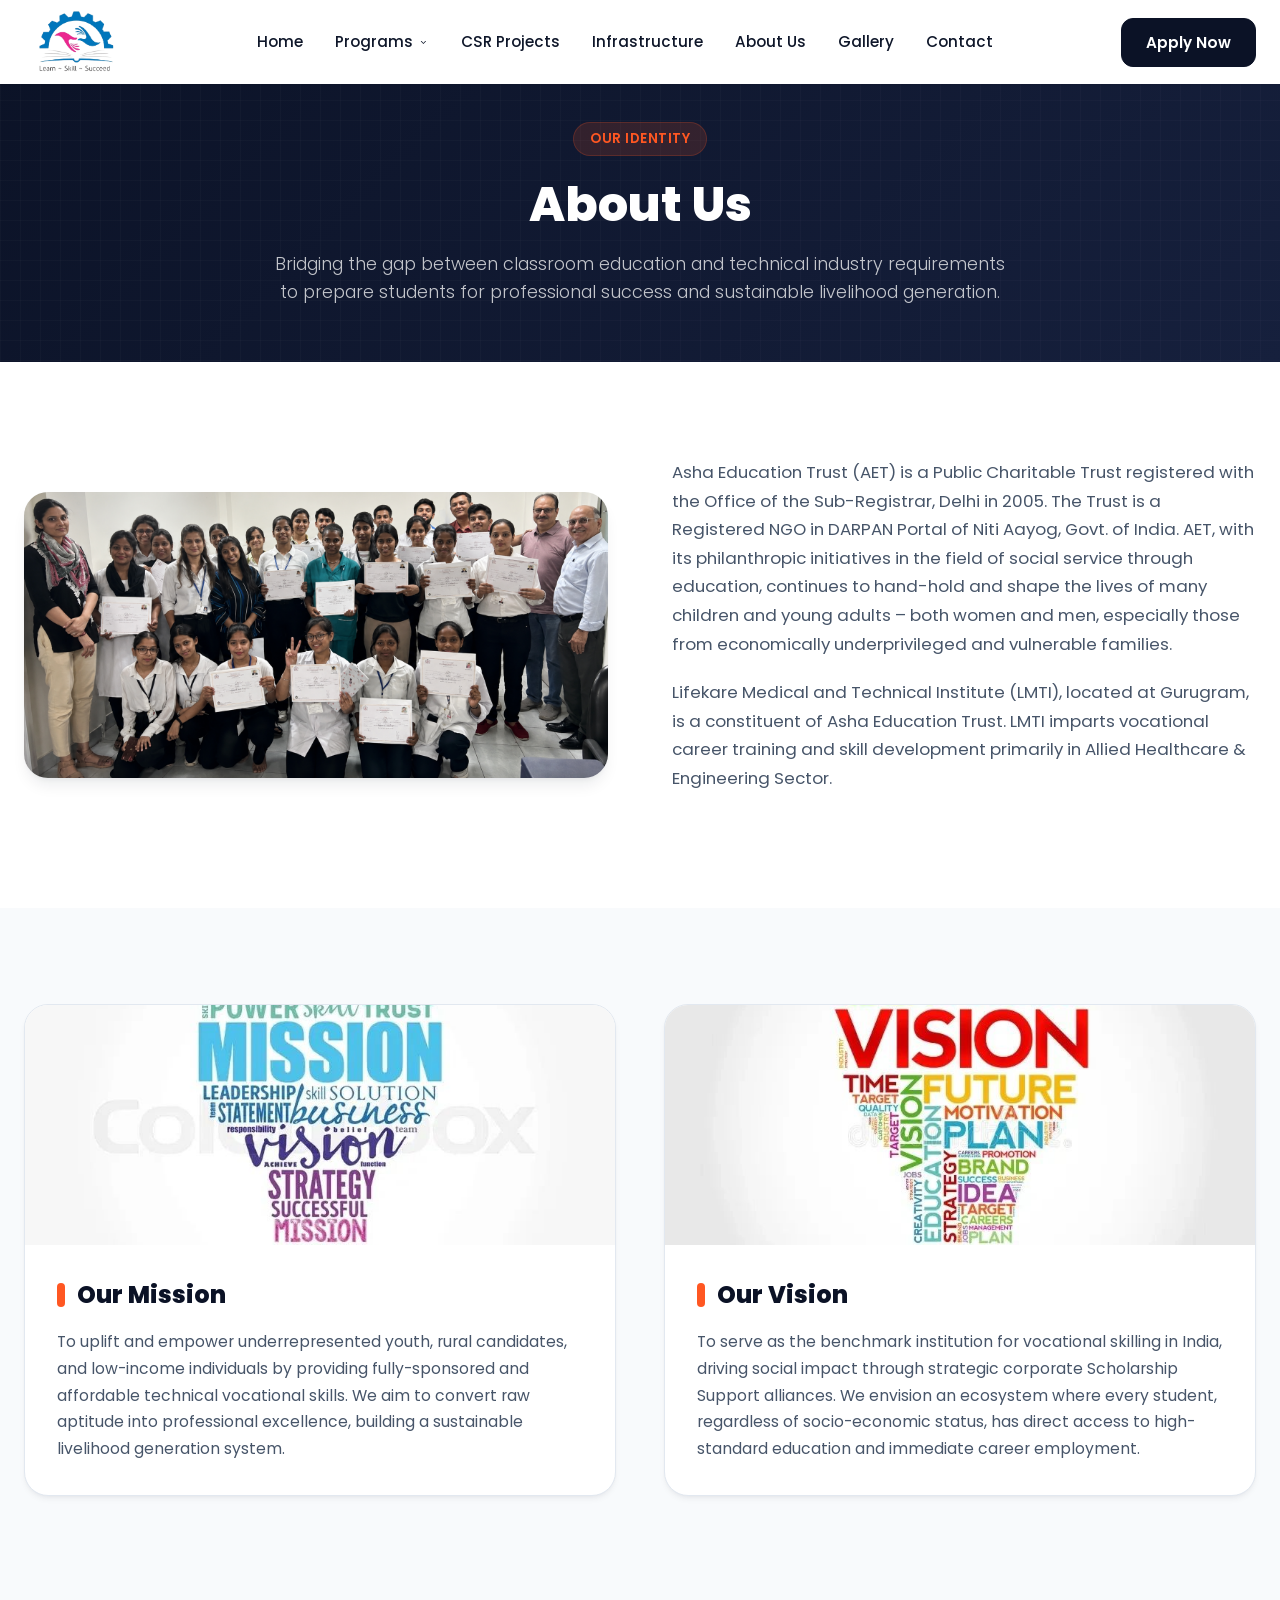
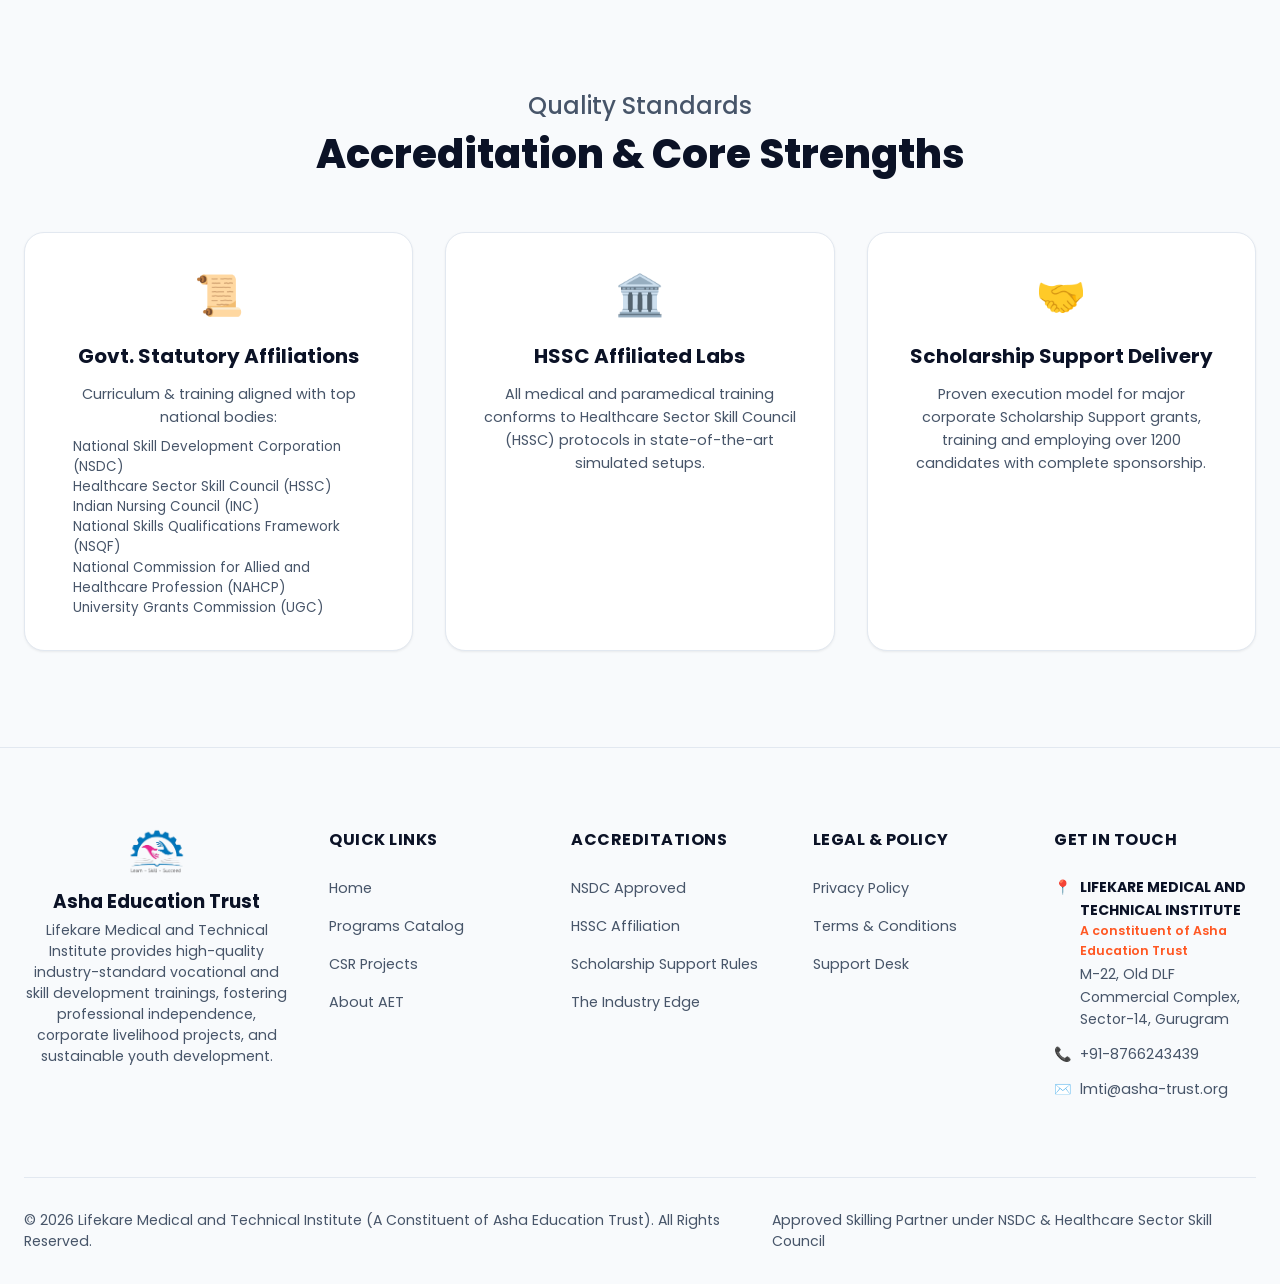
==== commit 246fd7b9: "minor changes 8aug" ====
--- a/about.html
+++ b/about.html
@@ -193,7 +193,6 @@
             <img src="images/logo.png" alt="Asha Education Trust Logo" />
           </a>
           <h4 class="footer-brand-title">Asha Education Trust</h4>
-          <span class="footer-brand-caption">A Constituent of Asha Education Trust</span>
           <p class="footer-brand-desc">
             Lifekare Medical and Technical Institute provides high-quality
             industry-standard vocational and skill development trainings, fostering
@@ -214,7 +213,7 @@
               <a href="csr-projects.html" class="footer-item-link">CSR Projects</a>
             </li>
             <li>
-              <a href="about.html" class="footer-item-link">About LMTI</a>
+              <a href="about.html" class="footer-item-link">About AET</a>
             </li>
           </ul>
         </div>
@@ -259,7 +258,7 @@
           <div class="footer-contact-address">
             <span>📍</span>
             <div>
-              <strong style="text-transform: uppercase; display: block; font-size: 0.88rem; color: var(--color-navy-dark);">LMTI</strong>
+              <strong style="text-transform: uppercase; display: block; font-size: 0.88rem; color: var(--color-navy-dark);">Lifekare Medical and Technical Institute</strong>
               <span style="font-size: 0.78rem; font-weight: 600; color: var(--color-primary); display: block; margin-bottom: 2px;">A constituent of Asha Education Trust</span>
               <span>M-22, Old DLF Commercial Complex, Sector-14, Gurugram</span>
             </div>
--- a/style.css
+++ b/style.css
@@ -59,6 +59,7 @@
   scroll-behavior: smooth;
   scroll-padding-top: calc(var(--header-height) + 24px);
   font-size: 16px;
+  overflow-x: hidden;
 }
 
 [id] {
@@ -73,6 +74,7 @@
   -webkit-font-smoothing: antialiased;
   overflow-x: hidden;
 }
+
 
 img {
   max-width: 100%;
@@ -246,6 +248,7 @@
   height: 68px;
   width: auto;
   max-height: 72px;
+  max-width: 160px;
 }
 
 .nav-links {
@@ -303,6 +306,14 @@
   transition: var(--transition-normal);
 }
 
+/* Mobile-only Apply button — hidden on desktop */
+.mobile-apply-btn {
+  display: none;
+  padding: 8px 16px;
+  font-size: 0.82rem;
+  border-radius: 8px;
+}
+
 /* --- HERO CAROUSEL SECTION --- */
 .hero-section {
   padding-top: var(--header-height);
@@ -386,7 +397,7 @@
 
 .hero-right {
   position: relative;
-  min-width: 320px;
+  min-width: 0;
 }
 
 .hero-left-card {
@@ -1105,7 +1116,8 @@
   font-weight: 500;
   letter-spacing: 0.8px;
   text-transform: uppercase;
-  white-space: nowrap;
+  white-space: normal;
+  word-break: break-word;
   line-height: 1.2;
   margin-bottom: 8px;
 }
@@ -1488,6 +1500,59 @@
   transition: var(--transition-fast);
 }
 
+/* Sleek Accreditation Badges with Tooltips */
+.edge-badges {
+  display: flex;
+  flex-wrap: wrap;
+  gap: 8px;
+  margin-top: 16px;
+  justify-content: center;
+}
+
+.edge-badge {
+  background-color: var(--color-primary-light);
+  color: var(--color-primary);
+  font-size: 0.72rem;
+  font-weight: 700;
+  padding: 6px 12px;
+  border-radius: 20px;
+  cursor: pointer;
+  position: relative;
+  transition: all 0.2s ease;
+  border: 1px solid transparent;
+}
+
+.edge-badge:hover {
+  background-color: var(--color-primary);
+  color: #fff;
+  transform: translateY(-2px);
+}
+
+.edge-badge::after {
+  content: attr(data-tooltip);
+  position: absolute;
+  bottom: 130%;
+  left: 50%;
+  transform: translateX(-50%) scale(0.85);
+  background-color: var(--color-navy-dark);
+  color: #fff;
+  padding: 6px 12px;
+  border-radius: 8px;
+  font-size: 0.72rem;
+  white-space: nowrap;
+  opacity: 0;
+  pointer-events: none;
+  transition: all 0.2s cubic-bezier(0.175, 0.885, 0.32, 1.275);
+  box-shadow: var(--shadow-md);
+  z-index: 100;
+  font-weight: 500;
+}
+
+.edge-badge:hover::after {
+  opacity: 1;
+  transform: translateX(-50%) scale(1);
+}
+
 .edge-card:hover .edge-icon-box {
   transform: scale(1.1);
   background-color: var(--color-primary);
@@ -1667,13 +1732,30 @@
   cursor: pointer;
   box-shadow: var(--shadow-sm);
   transition: var(--transition-normal);
+  min-height: 0;
 }
 
 .gallery-card-custom img {
+  display: block;
   width: 100%;
   height: 100%;
   object-fit: cover;
   transition: var(--transition-slow);
+}
+
+#csr-gallery .gallery-card-custom {
+  aspect-ratio: 4/3;
+  height: 280px;
+}
+
+#csr-gallery .gallery-card-custom img {
+  width: 100%;
+  height: 100%;
+  object-fit: cover;
+}
+
+.gallery-card-vertical {
+  aspect-ratio: 3/4 !important;
 }
 
 .gallery-card-overlay {
@@ -1730,7 +1812,7 @@
   background-color: var(--color-bg-light);
   border: 1px solid var(--color-border);
   border-radius: 20px;
-  padding: 40px;
+  padding: 28px;
   box-shadow: var(--shadow-sm);
 }
 
@@ -1739,11 +1821,11 @@
   font-size: 1.5rem;
   font-weight: 700;
   color: var(--color-navy-dark);
-  margin-bottom: 28px;
+  margin-bottom: 16px;
 }
 
 .form-group-custom {
-  margin-bottom: 20px;
+  margin-bottom: 12px;
 }
 
 .form-group-custom label {
@@ -1751,7 +1833,7 @@
   font-size: 0.88rem;
   font-weight: 600;
   color: var(--color-text-dark);
-  margin-bottom: 8px;
+  margin-bottom: 5px;
 }
 
 .form-control-custom {
@@ -1759,8 +1841,8 @@
   background-color: var(--color-bg-white);
   border: 1.5px solid var(--color-border);
   border-radius: 10px;
-  padding: 12px 16px;
-  font-size: 0.95rem;
+  padding: 9px 14px;
+  font-size: 0.92rem;
   color: var(--color-text-dark);
   transition: var(--transition-fast);
 }
@@ -1772,7 +1854,7 @@
 
 textarea.form-control-custom {
   resize: vertical;
-  min-height: 120px;
+  min-height: 76px;
 }
 
 .contact-details-box {
@@ -2151,6 +2233,36 @@
   .testimonial-slide-card {
     flex: 0 0 calc(50% - 15px);
   }
+  /* Header: shrink logo and hide Apply Now button on tablet/mobile */
+  .logo-container img {
+    height: 52px;
+    max-height: 56px;
+  }
+
+  .primary-header {
+    min-height: 70px;
+    padding: 6px 0;
+  }
+
+  /* Hide desktop Apply Now, show compact mobile Apply button */
+  .header-actions .btn#header-cta-btn {
+    display: none;
+  }
+
+  .mobile-apply-btn {
+    display: inline-flex;
+  }
+
+  /* Hero: ensure no overflow */
+  .hero-container {
+    grid-template-columns: 1fr;
+    padding: 24px 4%;
+  }
+
+  .hero-right {
+    min-width: 0;
+    width: 100%;
+  }
 }
 
 @media (max-width: 768px) {
@@ -2169,10 +2281,14 @@
   .hero-container {
     grid-template-columns: 1fr;
     padding: 32px 4%;
+    width: 100%;
+    overflow: hidden;
   }
 
   .hero-right {
     order: 0;
+    width: 100%;
+    min-width: 0;
   }
 
   .hero-left {
@@ -2228,7 +2344,29 @@
   }
 
   .about-split-content .institute-name-heading {
-    font-size: 1.5rem;
+    font-size: 1.25rem;
+    letter-spacing: 0.4px;
+  }
+
+  /* Industry Edge section - smaller text on mobile */
+  .edge-card-title {
+    font-size: 0.98rem;
+  }
+
+  .edge-card-desc {
+    font-size: 0.88rem;
+  }
+
+  .edge-icon-box {
+    width: 56px;
+    height: 56px;
+    font-size: 2rem;
+    margin-bottom: 14px;
+  }
+
+  .edge-heading {
+    font-size: 1.9rem;
+    margin-bottom: 32px;
   }
 
   .scholarship-grid {
@@ -2245,7 +2383,16 @@
   }
 
   .scholarship-content h2 {
-    font-size: 2rem;
+    font-size: 1.6rem;
+  }
+
+  .scholarship-content > p {
+    font-size: 0.92rem;
+  }
+
+  .scholarship-cta-btn {
+    font-size: 0.9rem;
+    padding: 11px 22px;
   }
 
   .programs-grid-custom {
@@ -2353,6 +2500,11 @@
     grid-template-columns: 1fr;
   }
 
+  .csr-initiatives-grid {
+    grid-template-columns: 1fr;
+  }
+
+
   .hero-carousel-wrapper,
   .hero-slide {
     min-height: 360px;
@@ -2373,6 +2525,109 @@
   .skill-tab-btn {
     padding: 8px 16px;
     font-size: 0.8rem;
+  }
+
+  /* Typography on small screens */
+  .section-main-title {
+    font-size: 1.75rem;
+  }
+
+  .section-heading-custom {
+    font-size: 1.6rem;
+  }
+
+  /* Stats grid: single column on phones */
+  .stats-grid {
+    grid-template-columns: 1fr;
+    gap: 20px;
+  }
+
+  .stat-number {
+    font-size: 2rem;
+  }
+
+  /* Edge cards badges: wrap tooltips, prevent screen overflow */
+  .edge-badge::after {
+    white-space: normal;
+    max-width: 160px;
+    text-align: center;
+    left: 50%;
+  }
+
+  /* Programs page */
+  .program-detail-title {
+    font-size: 1.5rem;
+  }
+
+  .program-detail-img-box {
+    height: 220px;
+  }
+
+  .program-detail-row {
+    margin-bottom: 48px;
+  }
+
+  /* Contact page */
+  .contact-details-card {
+    padding: 24px 16px;
+  }
+
+  .map-container-custom {
+    height: 260px;
+  }
+
+  /* About page */
+  .about-intro-content h2 {
+    font-size: 1.65rem;
+  }
+
+  .about-badges-grid {
+    grid-template-columns: 1fr;
+    gap: 16px;
+  }
+
+  .about-badge-card {
+    padding: 24px 16px;
+  }
+
+  .mission-vision-grid {
+    gap: 20px;
+  }
+
+  .mv-info-box {
+    padding: 20px 16px;
+  }
+
+  /* CSR page */
+  .csr-intro-lead-box {
+    padding: 20px 16px;
+  }
+
+  .csr-impact-banner {
+    padding: 28px 20px;
+  }
+
+  .csr-initiative-card {
+    padding: 20px 16px;
+  }
+
+  /* Subpage banners */
+  .subpage-banner-title {
+    font-size: 1.6rem;
+  }
+
+  .subpage-banner-desc {
+    font-size: 0.92rem;
+  }
+
+  /* Gallery: keep vertical images at a reasonable height on phones */
+  .gallery-card-vertical {
+    aspect-ratio: 4/3 !important;
+  }
+
+  /* Footer */
+  .footer-main-grid {
+    gap: 24px;
   }
 
   /* Marquee responsiveness for mobile */
@@ -2757,7 +3012,7 @@
 
 .program-detail-row {
   display: flex;
-  align-items: center;
+  align-items: flex-start;
   gap: 64px;
   margin-bottom: 96px;
 }
@@ -2867,12 +3122,14 @@
 
   .csr-initiatives-grid {
     grid-template-columns: repeat(2, 1fr);
+    gap: 16px;
   }
 }
 
 @media (max-width: 768px) {
   .csr-initiatives-grid {
     grid-template-columns: 1fr;
+    gap: 16px;
   }
   #homepage-featured-courses-grid {
     grid-template-columns: 1fr !important;
@@ -2895,14 +3152,20 @@
 
   .contact-grid-custom {
     grid-template-columns: 1fr;
+    gap: 32px;
+  }
+
+  .contact-details-card {
+    padding: 32px 24px;
   }
 
   .map-container-custom {
-    height: 350px;
+    height: 300px;
   }
 
   .about-intro-grid {
     grid-template-columns: 1fr;
+    gap: 32px;
   }
 
   .about-intro-img {
@@ -2911,11 +3174,24 @@
 
   .mission-vision-grid {
     grid-template-columns: 1fr;
+    gap: 24px;
   }
 
   .about-badges-grid {
+    grid-template-columns: repeat(2, 1fr);
+    gap: 20px;
+  }
+
+  .csr-intro-lead-box {
+    padding: 24px;
+  }
+
+  .csr-impact-banner {
+    padding: 32px 24px;
+  }
+
+  .csr-impact-grid {
     grid-template-columns: 1fr;
-    gap: 20px;
   }
 
   .program-detail-row {
@@ -2924,14 +3200,30 @@
     margin-bottom: 64px;
   }
 
+  .program-detail-title {
+    font-size: 1.75rem;
+  }
+
   .program-detail-img-box {
-    height: 280px;
+    height: 260px;
     width: 100%;
   }
 
   .program-curriculum-list {
     grid-template-columns: 1fr;
     gap: 12px;
+  }
+
+  /* Gallery: on mobile phones, keep vertical images as landscape too for compact layout */
+  #csr-gallery .gallery-card-custom {
+    height: 220px;
+  }
+
+  /* Enquiry popup full width on mobile */
+  .enquiry-popup-card {
+    width: 95vw;
+    max-height: 90vh;
+    overflow-y: auto;
   }
 }
 
